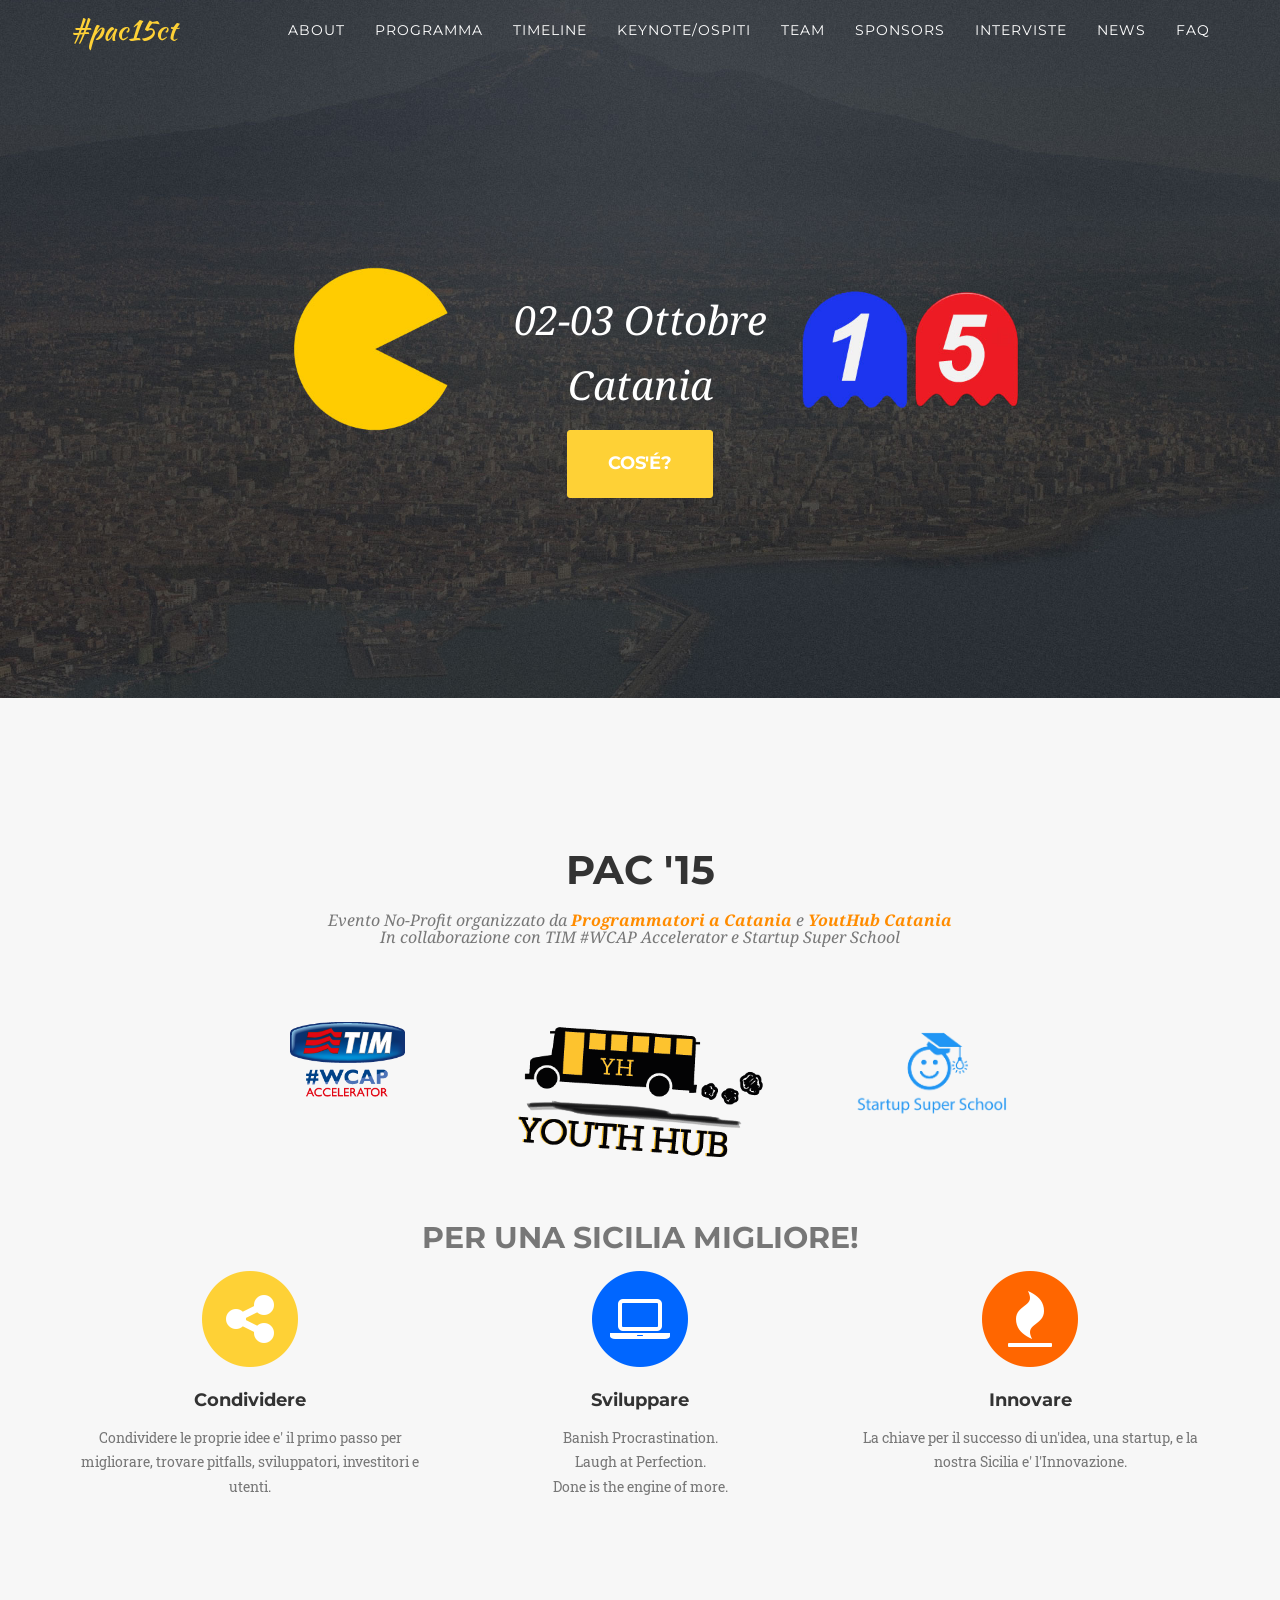
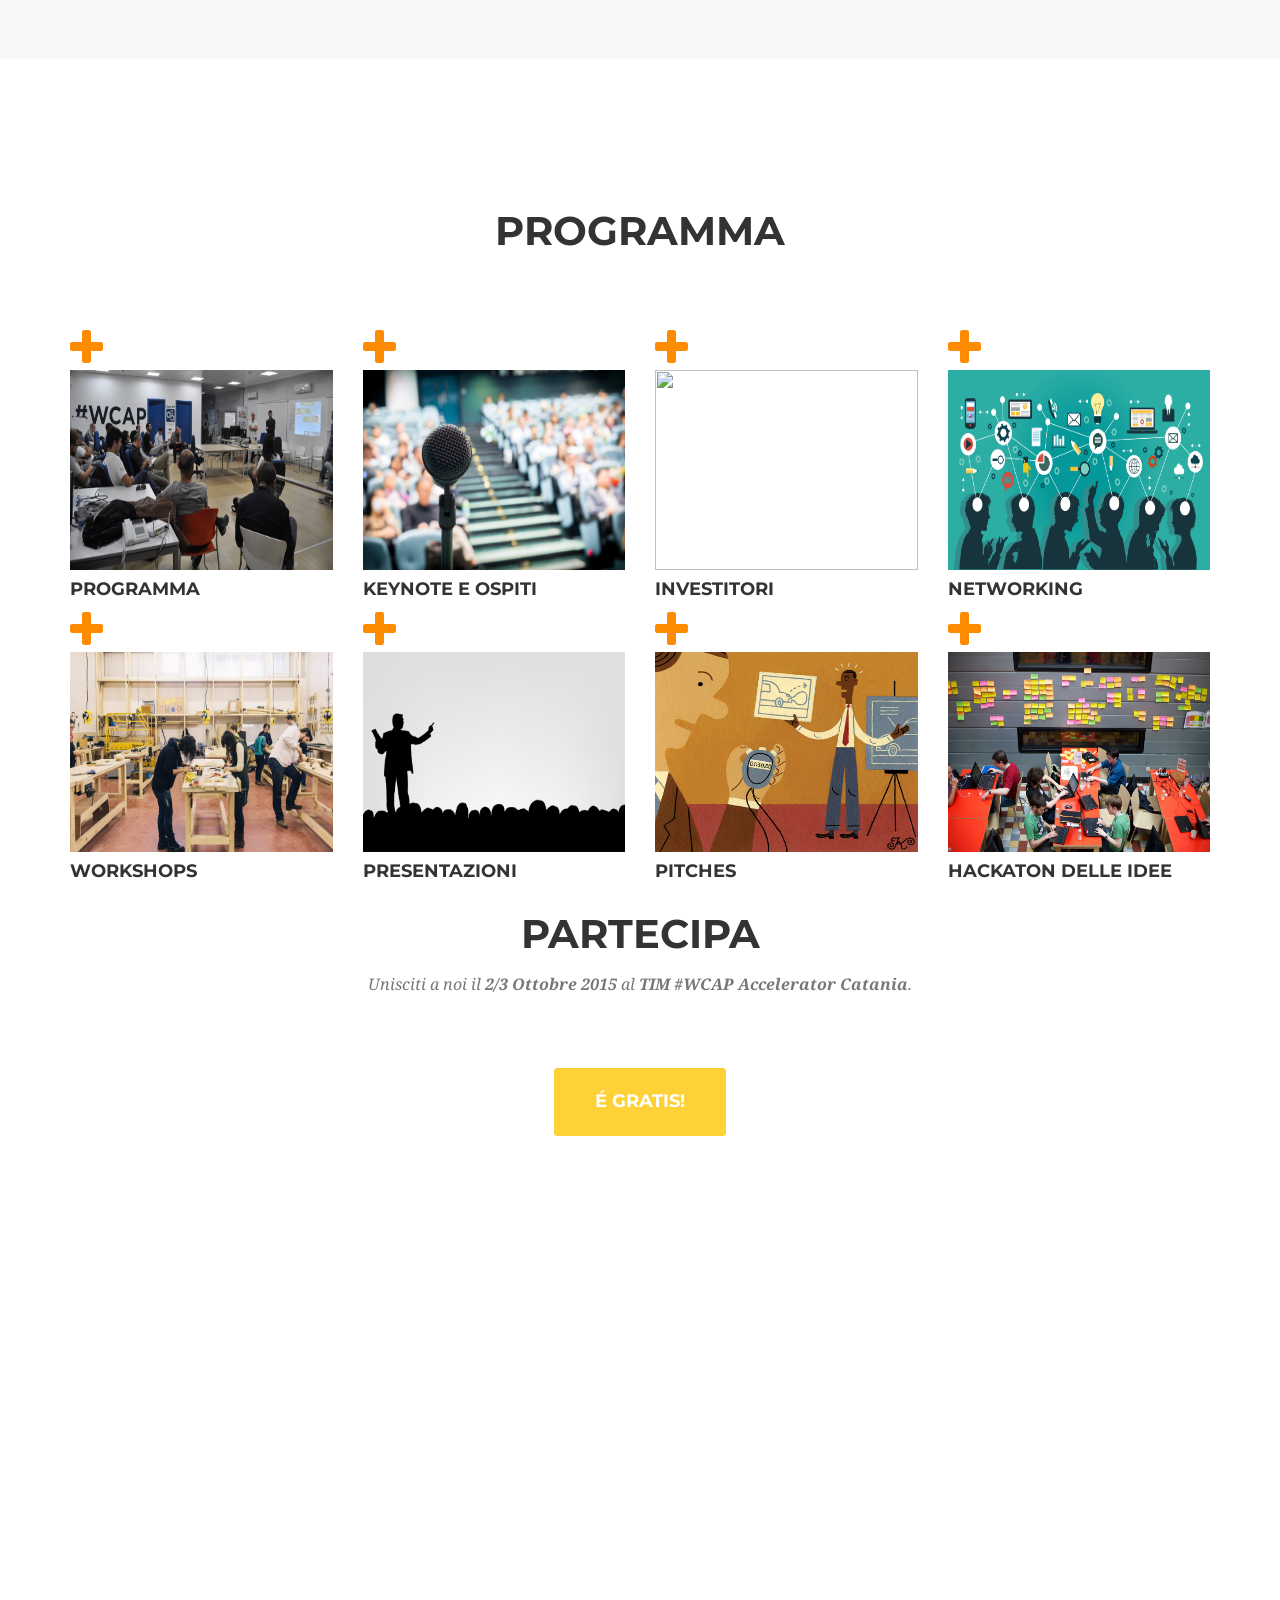
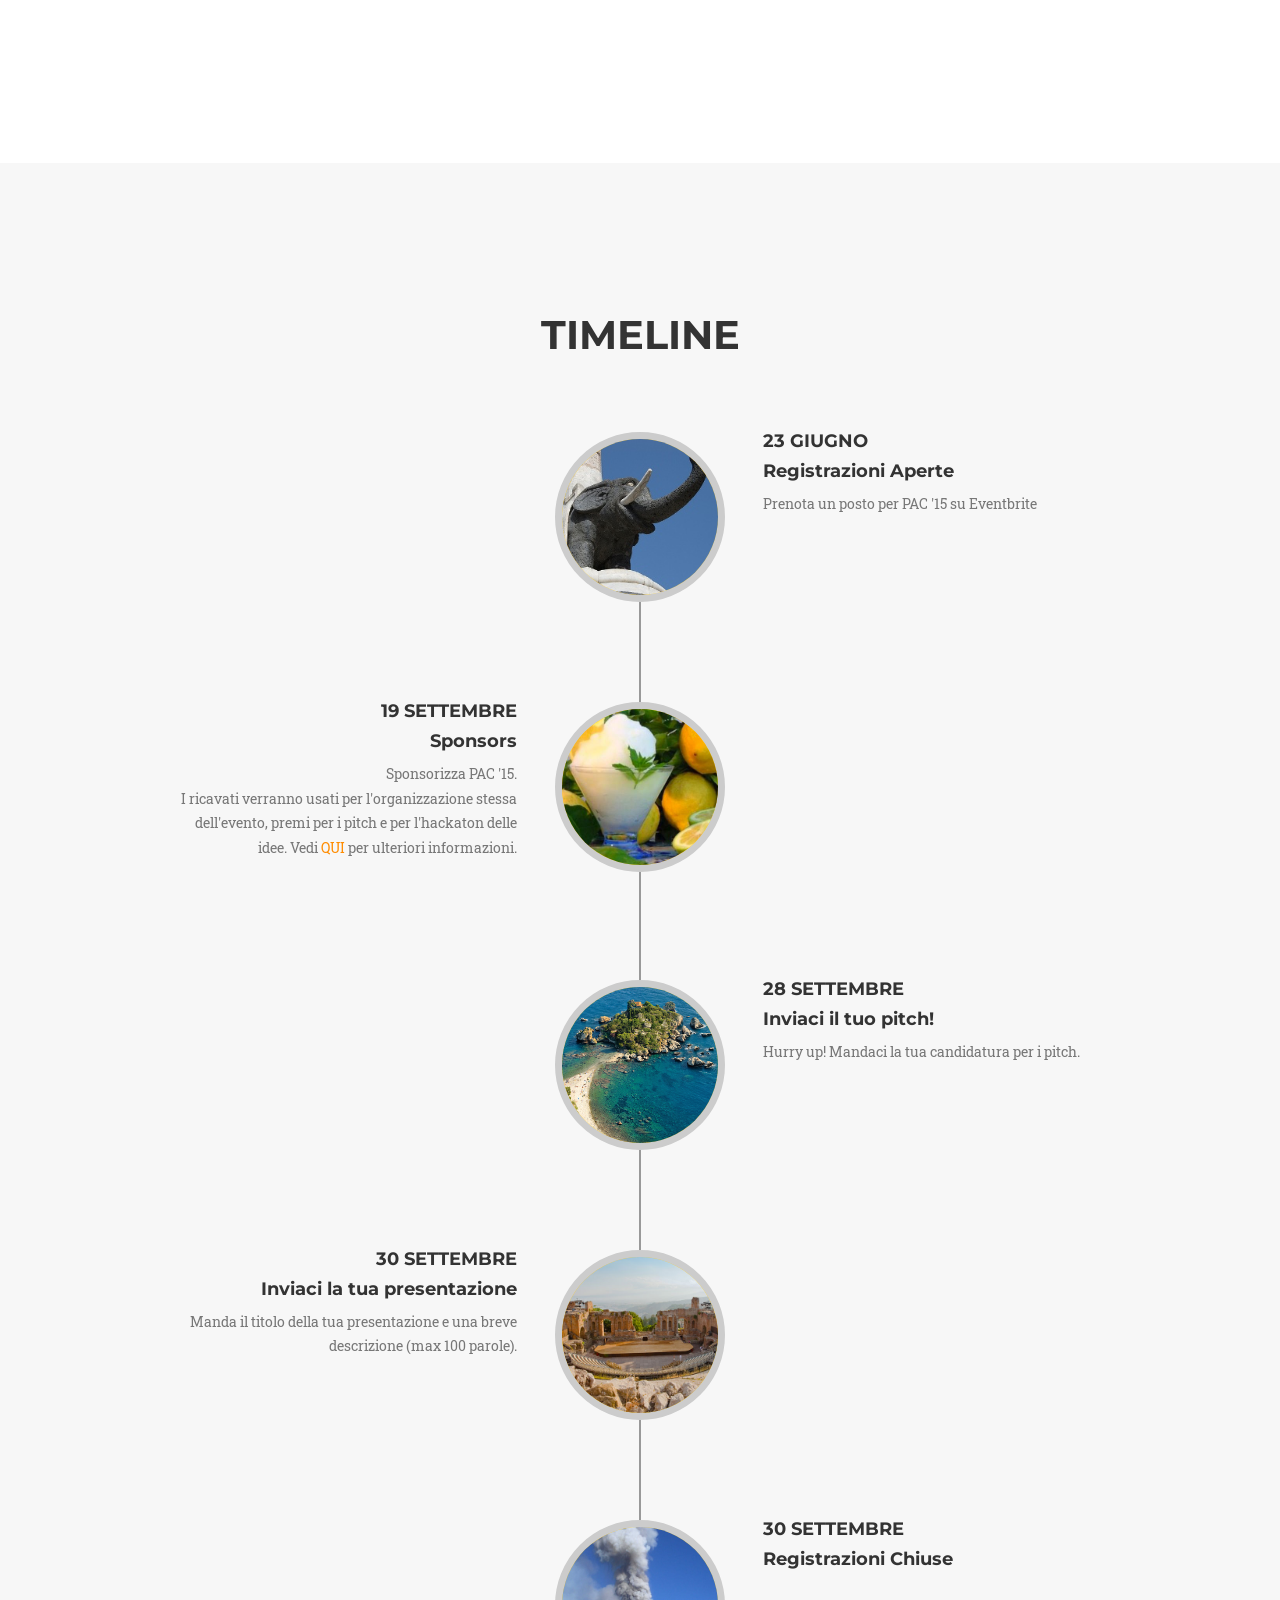
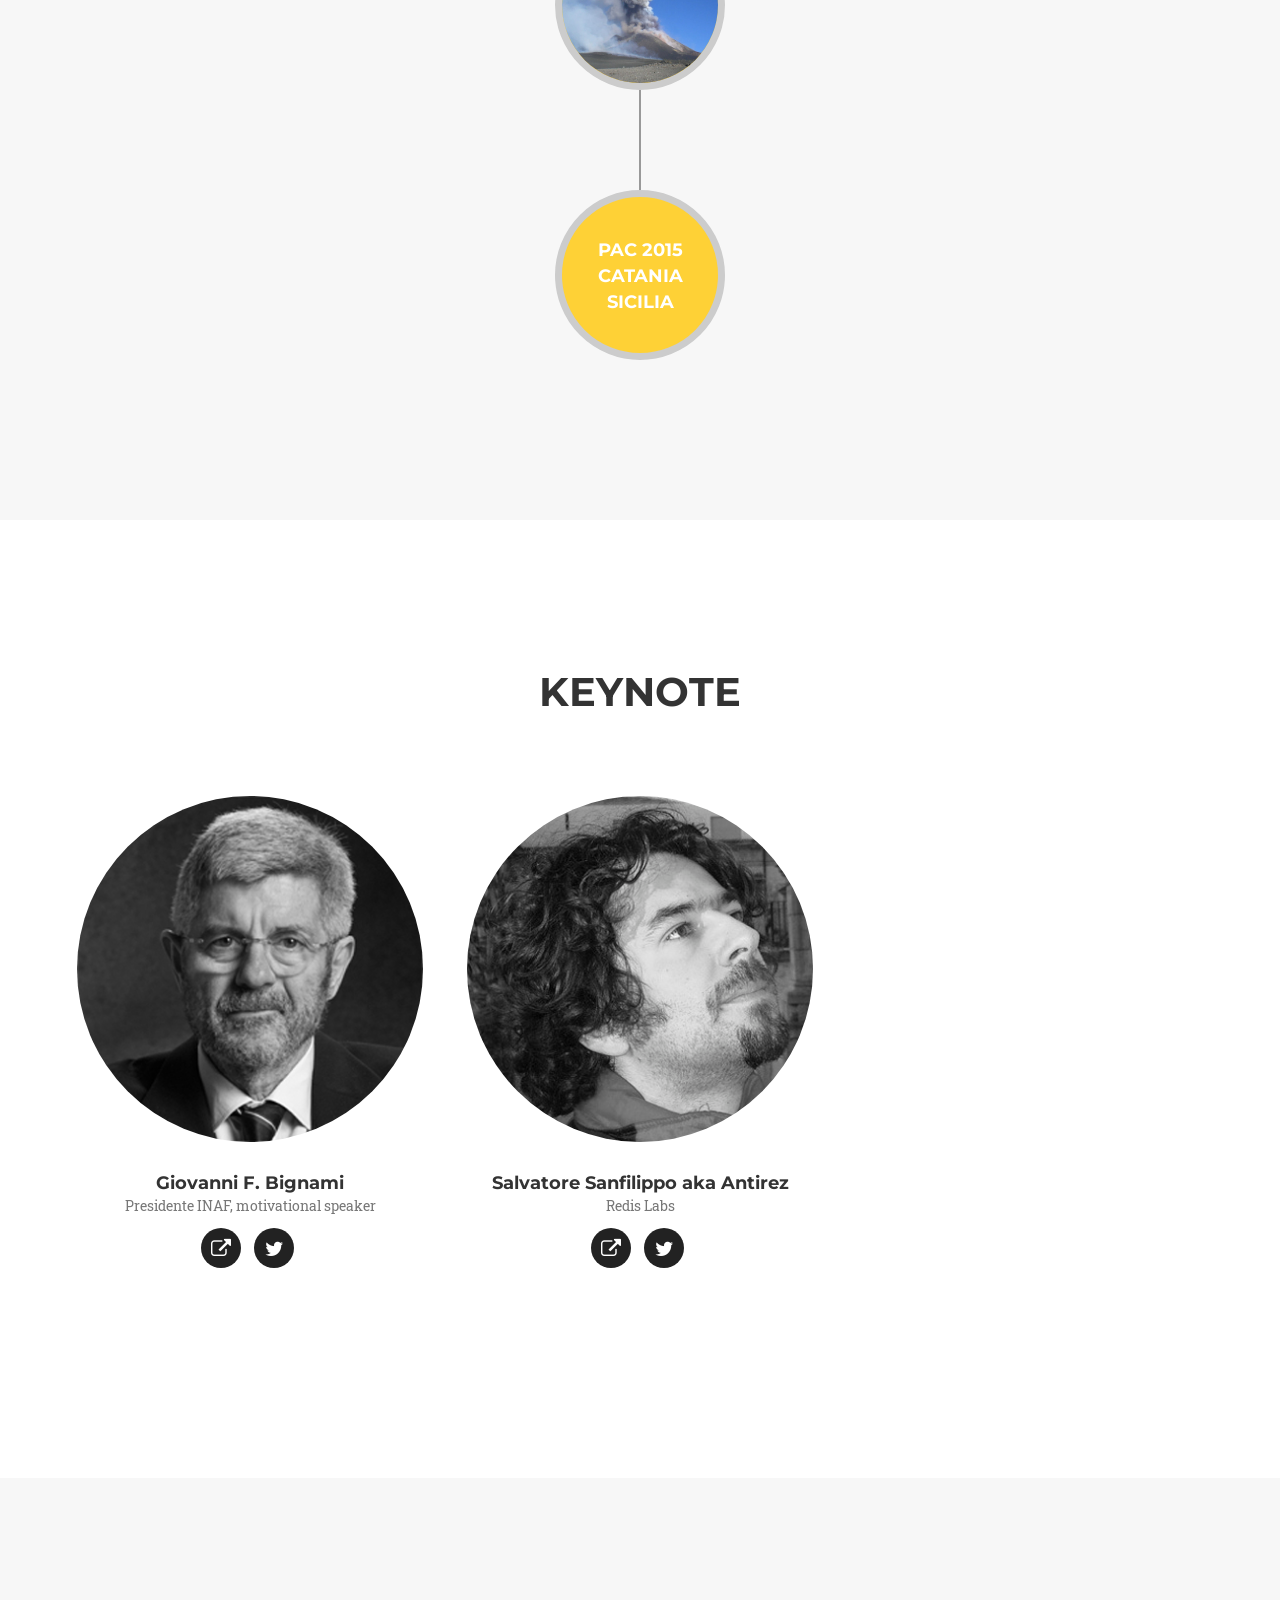
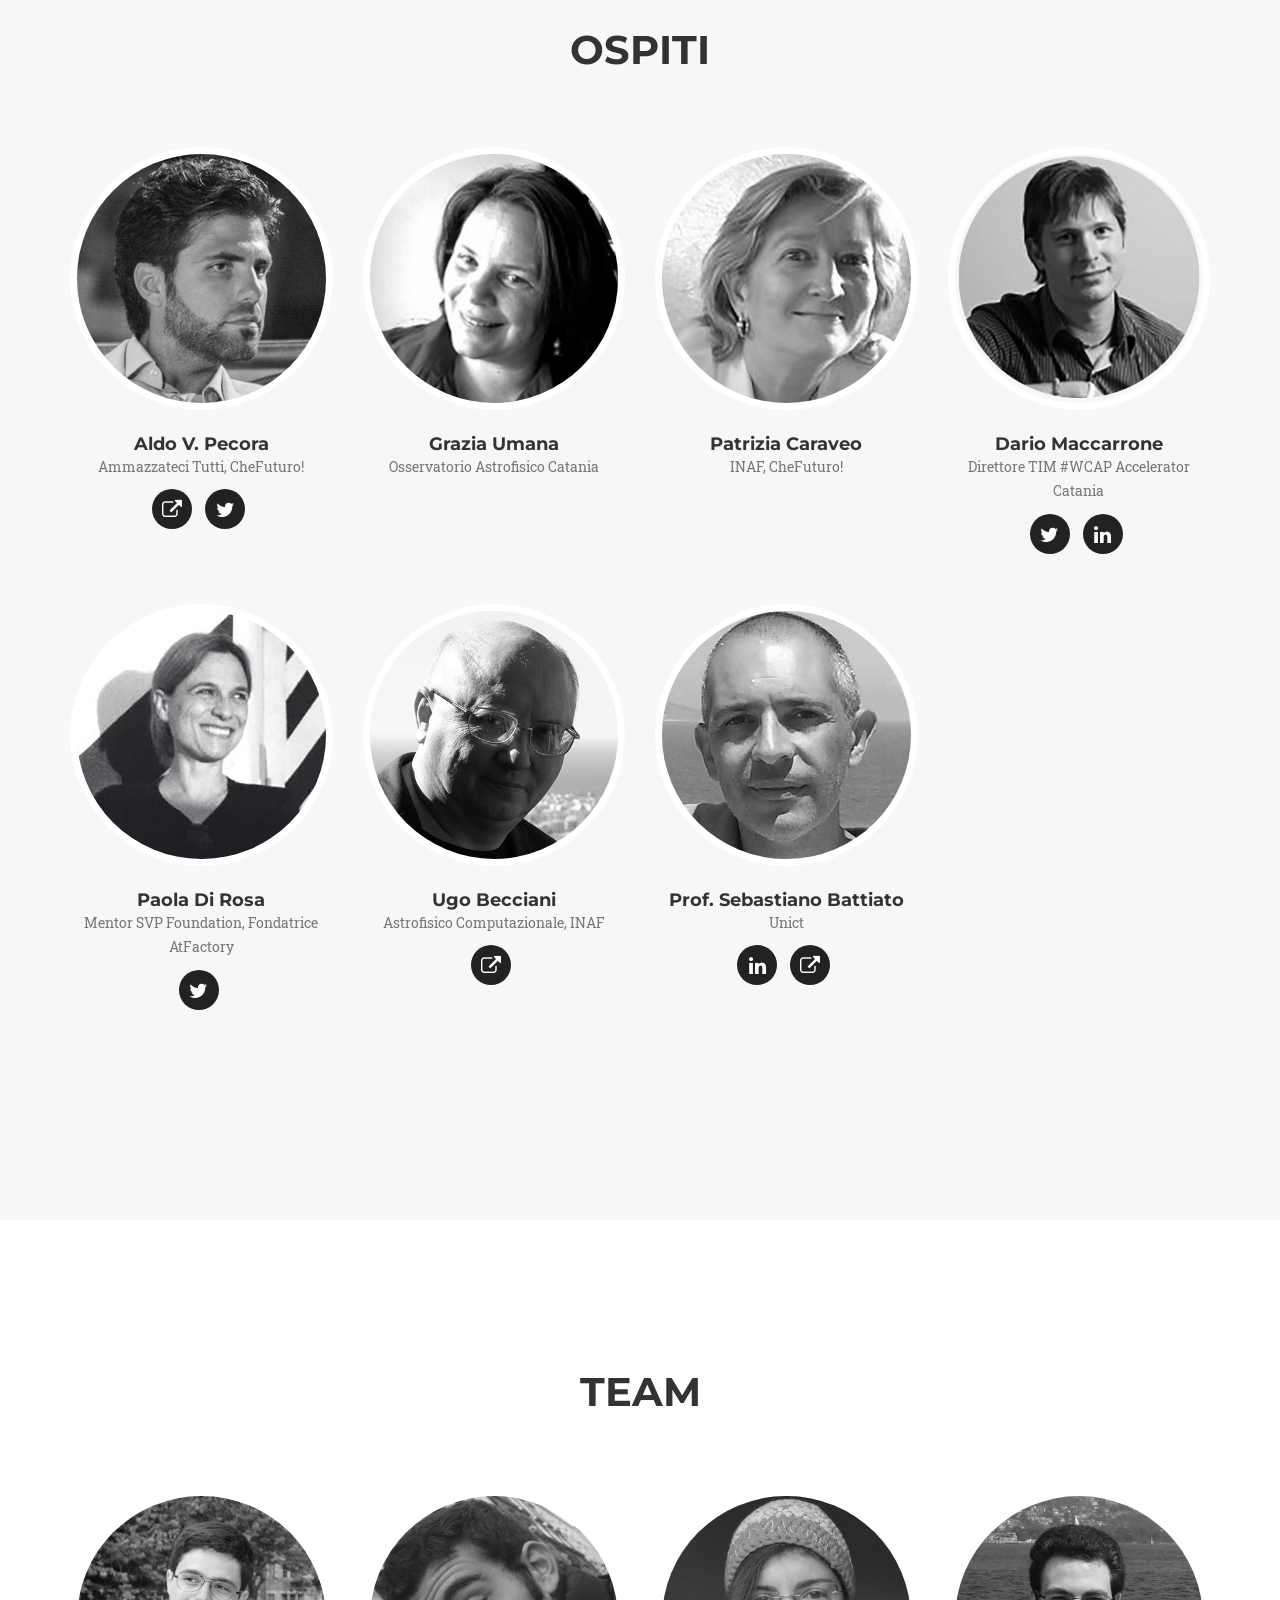
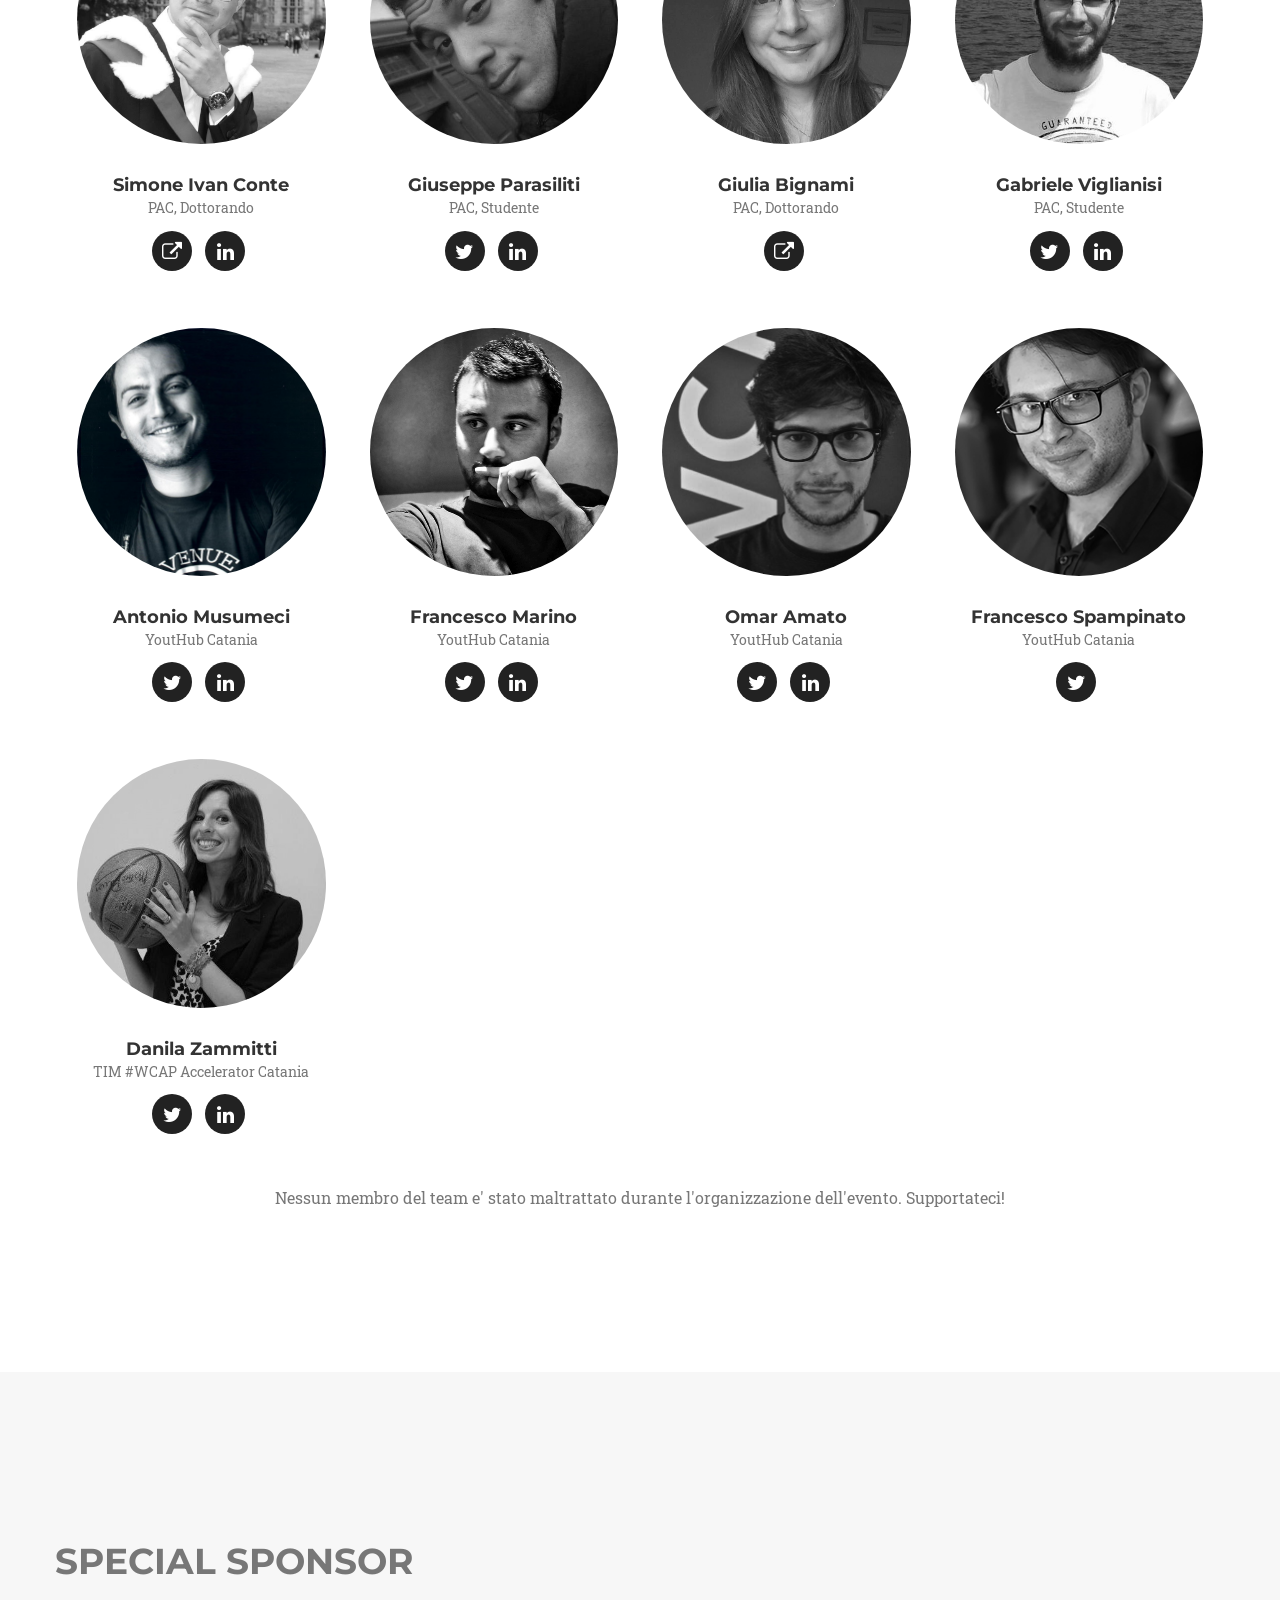
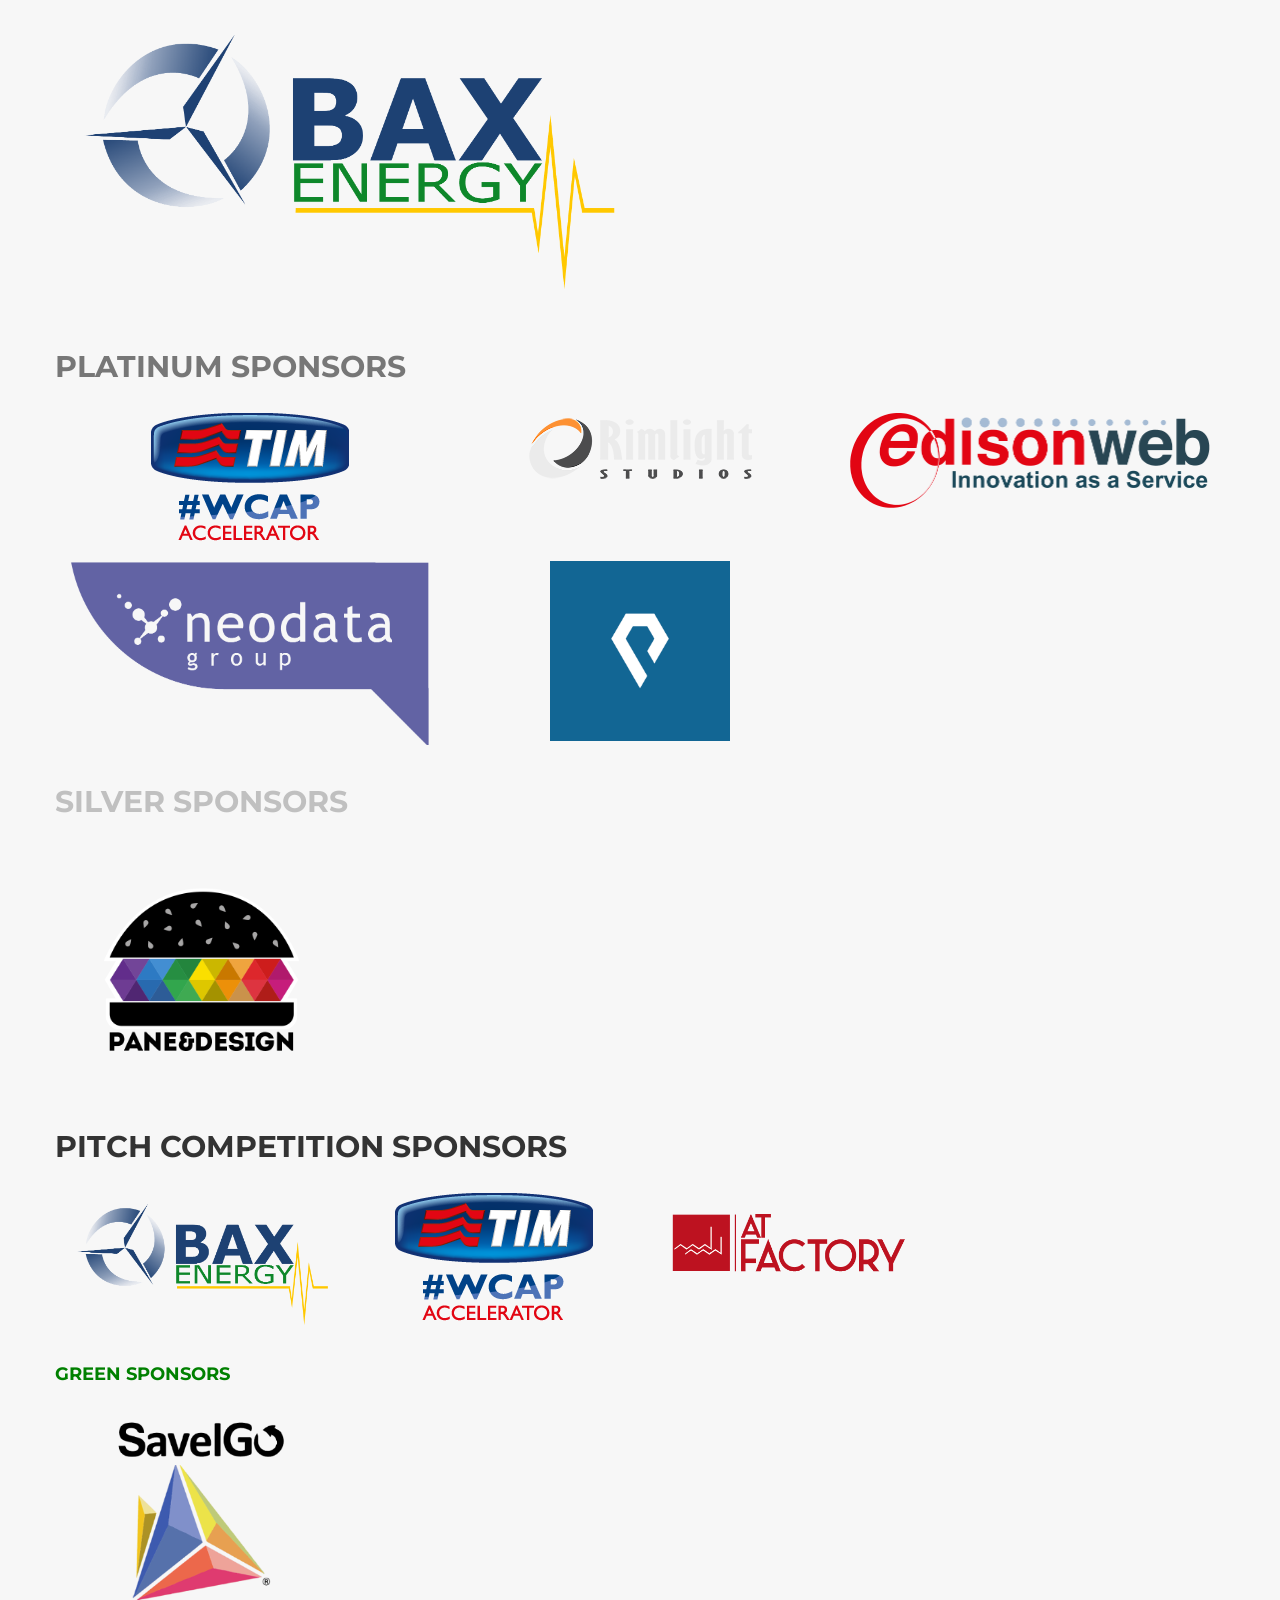
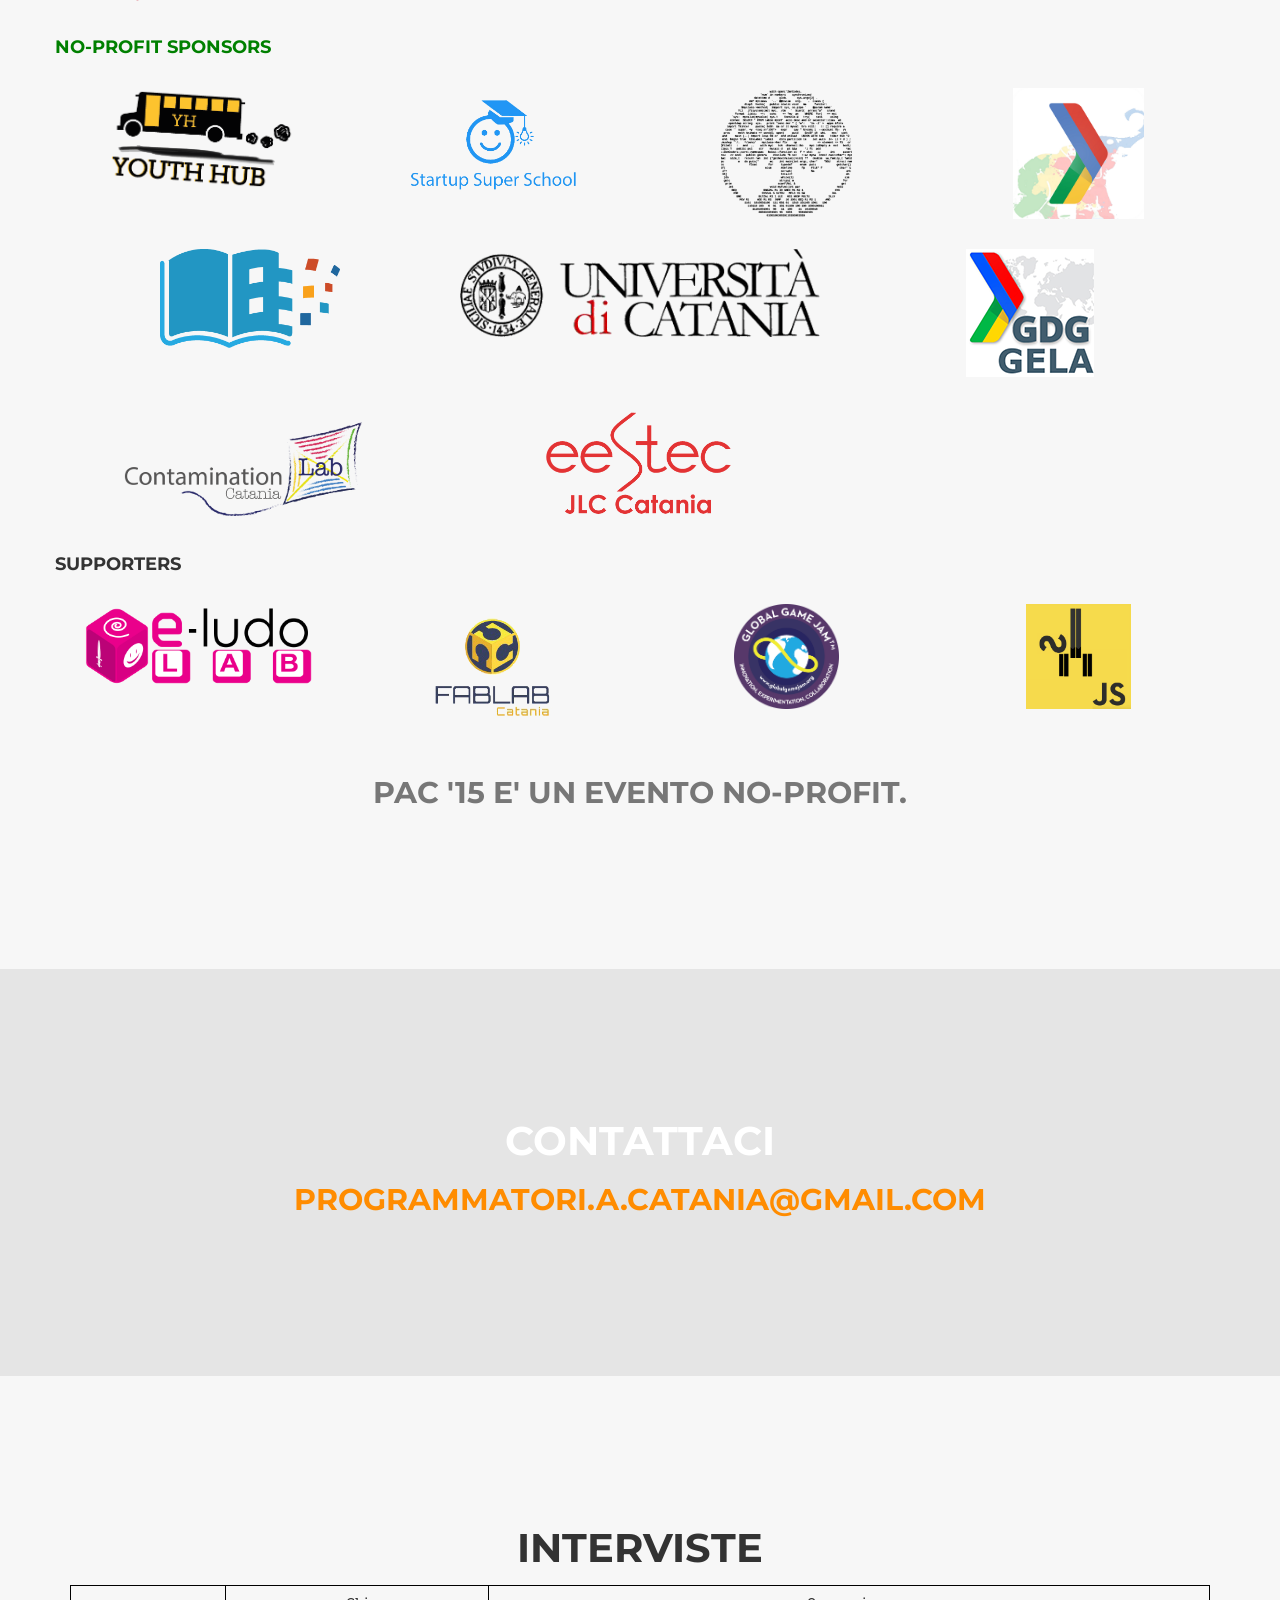
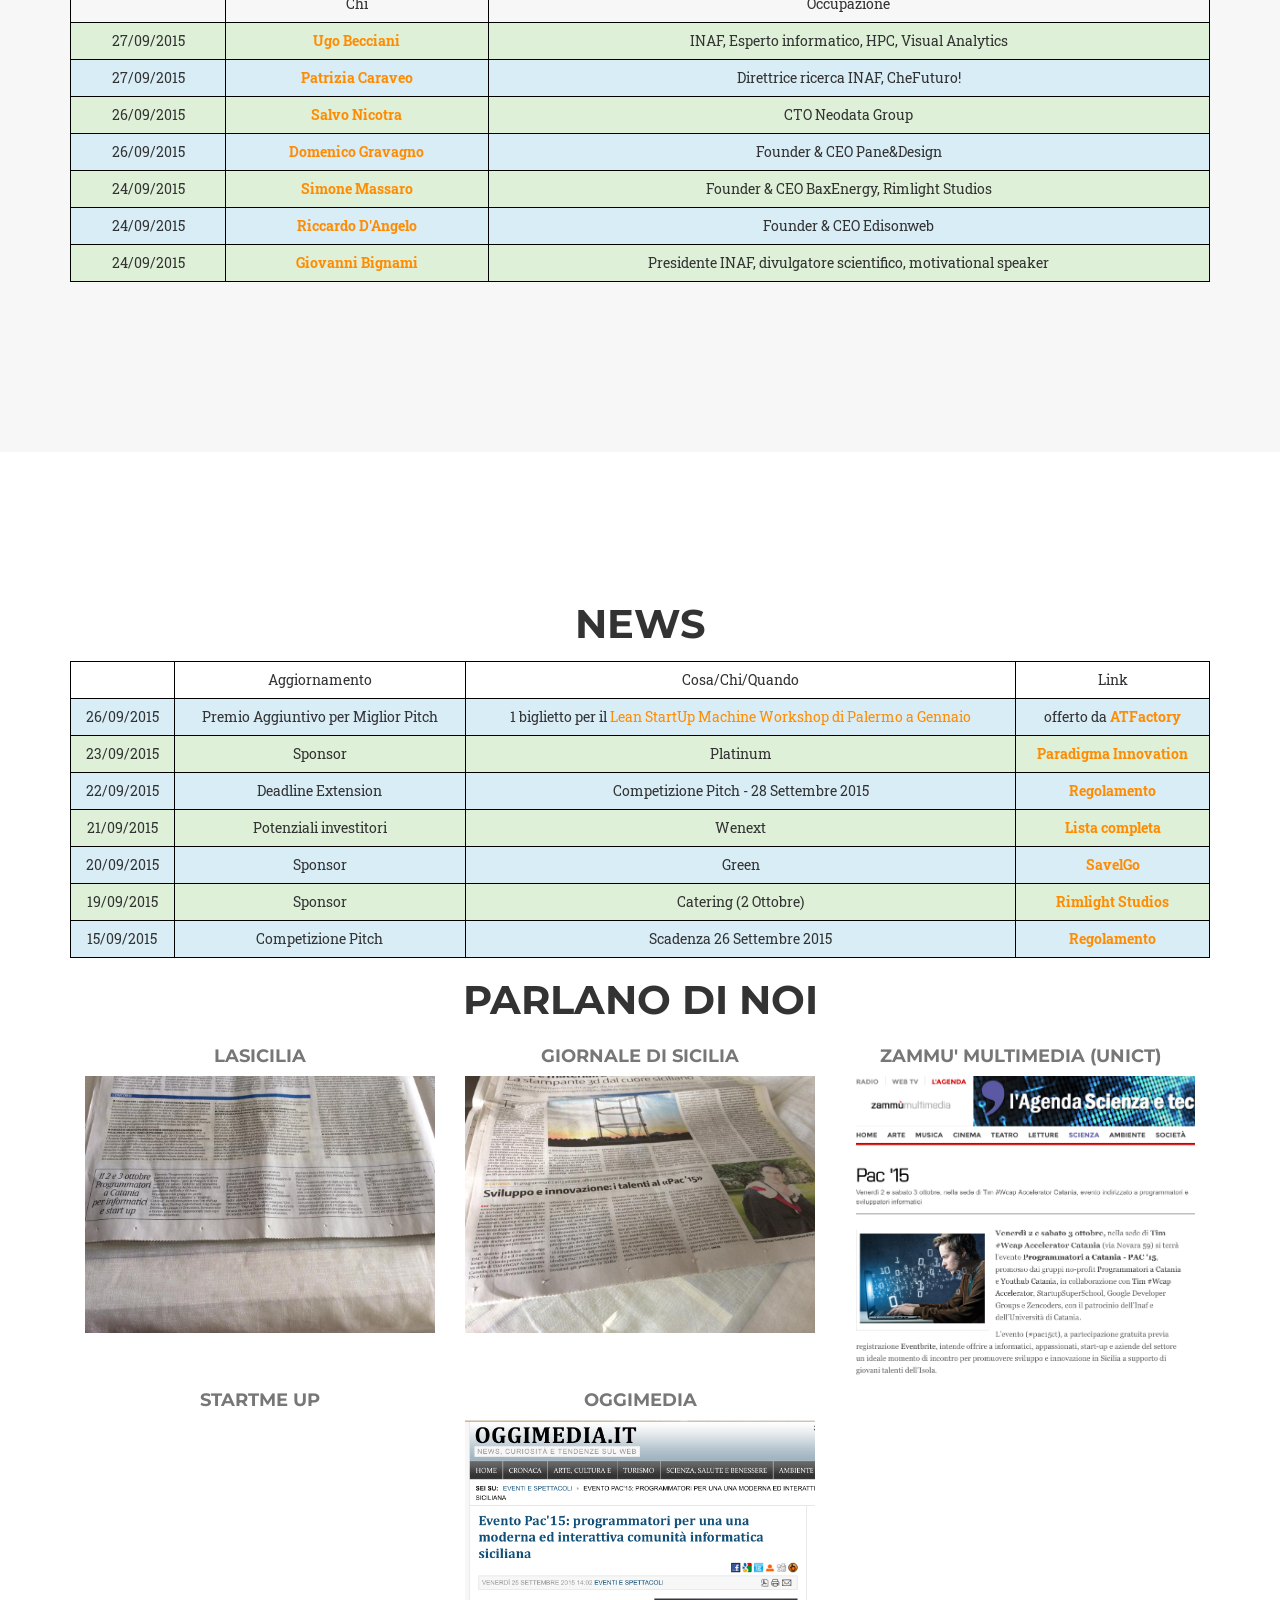
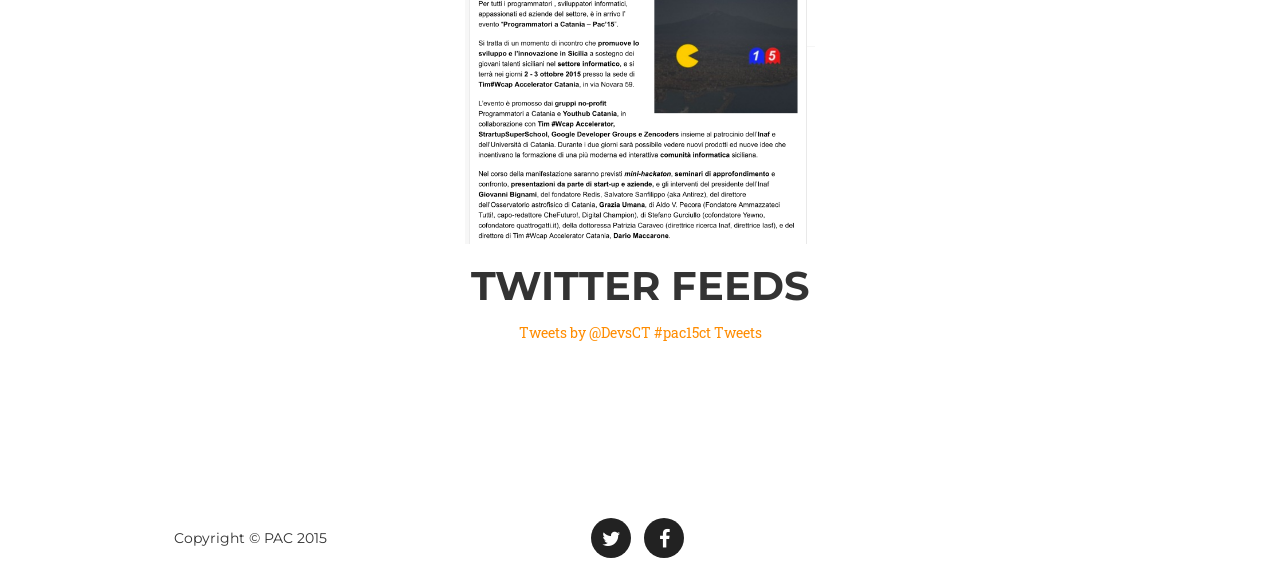
==== index.html @ 4a79f6c3 "becciani" ====
<!DOCTYPE html>
<html lang="en">
<head>
    <meta charset="utf-8">
    <meta http-equiv="X-UA-Compatible" content="IE=edge">
    <meta name="viewport" content="width=device-width, initial-scale=1">
    <meta name="description" content="">
    <meta name="author" content="sic2">
    <title>PAC '15</title>

    <!-- Bootstrap Core CSS -->
    <link href="css/bootstrap.min.css" rel="stylesheet">

    <!-- Custom CSS -->
    <link href="css/agency.css" rel="stylesheet">

    <!-- Custom Fonts -->
    <link href="font-awesome/css/font-awesome.min.css" rel="stylesheet" type="text/css">
    <link href="https://fonts.googleapis.com/css?family=Montserrat:400,700" rel="stylesheet" type="text/css">
    <link href='https://fonts.googleapis.com/css?family=Kaushan+Script' rel='stylesheet' type='text/css'>
    <link href='https://fonts.googleapis.com/css?family=Droid+Serif:400,700,400italic,700italic' rel='stylesheet' type='text/css'>
    <link href='https://fonts.googleapis.com/css?family=Roboto+Slab:400,100,300,700' rel='stylesheet' type='text/css'>

    <!-- HTML5 Shim and Respond.js IE8 support of HTML5 elements and media queries -->
    <!-- WARNING: Respond.js doesn't work if you view the page via file:// -->
    <!--[if lt IE 9]>
        <script src="https://oss.maxcdn.com/libs/html5shiv/3.7.0/html5shiv.js"></script>
        <script src="https://oss.maxcdn.com/libs/respond.js/1.4.2/respond.min.js"></script>
    <![endif]-->

    <style>
        table, th, td {
            border: 1px solid black;
            border-collapse: collapse;
        }
    </style>
</head>

<body id="page-top" class="index">

    <!-- Navigation -->
    <nav class="navbar navbar-default navbar-fixed-top">
        <div class="container">
            <!-- Brand and toggle get grouped for better mobile display -->
            <div class="navbar-header page-scroll">
                <button type="button" class="navbar-toggle" data-toggle="collapse" data-target="#bs-example-navbar-collapse-1">
                    <span class="sr-only">Toggle navigation</span>
                    <span class="icon-bar"></span>
                    <span class="icon-bar"></span>
                    <span class="icon-bar"></span>
                </button>
                <a class="navbar-brand page-scroll" href="#page-top">#pac15ct</a>
            </div>

            <!-- Collect the nav links, forms, and other content for toggling -->
            <div class="collapse navbar-collapse" id="bs-example-navbar-collapse-1">
                <ul class="nav navbar-nav navbar-right">
                    <li class="hidden">
                        <a href="#page-top"></a>
                    </li>
                    <li>
                        <a class="page-scroll" href="#about">About</a>
                    </li>
                    <li>
                        <a class="page-scroll" href="#programma">Programma</a>
                    </li>
                    <li>
                        <a class="page-scroll" href="#dates">Timeline</a>
                    </li>
                    <li>
                        <a class="page-scroll" href="#keynote">Keynote/Ospiti</a>
                    </li>
                    <li>
                        <a class="page-scroll" href="#team">Team</a>
                    </li>
                    <li>
                        <a class="page-scroll" href="#sponsors">Sponsors</a>
                    </li>
                    <li>
                        <a class="page-scroll" href="#interviste">Interviste</a>
                    </li>
                    <li>
                        <a class="page-scroll" href="#news">News</a>
                    </li>
                    <li>
                        <a class="page-scroll" href="#faq" data-toggle="modal">FAQ</a>
                    </li>
                </ul>
            </div>
            <!-- /.navbar-collapse -->
        </div>
        <!-- /.container-fluid -->
    </nav>

    <!-- Header -->
    <header>
        <div class="container">
            <div class="intro-text">
                <div class="intro-lead-in">02-03 Ottobre</div>
                <div class="intro-lead-in">Catania</div>
                <a href="#about" class="page-scroll btn btn-xl">Cos'é?</a>
            </div>
        </div>
    </header>

    <!-- Services Section -->
    <section id="about" class="bg-light-gray">
        <div class="container">
            <div class="row">
                <div class="col-lg-12 text-center">
                    <div class="row">
                        <h2 class="section-heading">PAC '15</h2>
                        <h3 class="section-subheading text-muted">Evento No-Profit organizzato da <a href="https://www.facebook.com/groups/programmatoriCatania/"><strong>Programmatori a Catania</strong></a> e <a href="http://www.youthub.net/"><strong>YoutHub Catania</strong></a><br>In collaborazione con TIM #WCAP Accelerator e Startup Super School
                        </h3>
                    </div>
                    <div class="row">
                        <div class="col-md-2 col-sm-6">
                        </div>
                        <div class="col-md-2 col-sm-6">
                            <a href="http://www.wcap.tim.it/">
                                <img src="img/logos/wcapofficial.png" class="img-responsive img-centered" alt="" width="70%" height="70%">
                            </a>
                        </div>
                        <div class="col-md-4 col-sm-6">
                            <a href="http://www.youthub.net/">
                                <img src="img/logos/youthub-01.png" class="img-responsive img-centered" alt="" width="70%" height="70%">
                            </a>
                        </div>
                        <div class="col-md-2 col-sm-6">
                            <a href="http://startupsuperschool.com/">
                                <img src="img/logos/SSS.png" class="img-responsive img-centered" alt=""  >
                            </a>
                        </div>
                        <div class="col-md-2 col-sm-6">
                        </div>
                    </div>
                    <br><br>
                    <div class="row">
                        <h2 class="section-subheading text-muted">Per una Sicilia migliore!</h2>
                    </div>
                </div>
            </div>
            <div class="row text-center">
                <div class="col-md-4">
                    <span class="fa-stack fa-4x">
                        <i class="fa fa-circle fa-stack-2x text-primary"></i>
                        <i class="fa fa-share-alt fa-stack-1x fa-inverse"></i>
                    </span>
                    <h4 class="service-heading">Condividere</h4>
                    <p class="text-muted">Condividere le proprie idee e' il primo passo per migliorare, trovare pitfalls, sviluppatori, investitori e utenti.</p>
                </div>
                <div class="col-md-4">
                    <span class="fa-stack fa-4x">
                        <i class="fa fa-circle fa-stack-2x text-blue"></i>
                        <i class="fa fa-laptop fa-stack-1x fa-inverse"></i>
                    </span>
                    <h4 class="service-heading">Sviluppare</h4>
                    <p class="text-muted">Banish Procrastination.<br>Laugh at Perfection.<br>Done is the engine of more.</p>
                </div>
                <div class="col-md-4">
                    <span class="fa-stack fa-4x">
                        <i class="fa fa-circle fa-stack-2x text-pink"></i>
                        <i class="fa fa-fire fa-stack-1x fa-inverse"></i>
                    </span>
                    <h4 class="service-heading">Innovare</h4>
                    <p class="text-muted">La chiave per il successo di un'idea, una startup, e la nostra Sicilia e' l'Innovazione.<br></p>
                </div>
            </div>
        </div>
    </section>

    <!-- Portfolio Grid Section -->
    <section id="programma">
        <div class="container">
            <div class="row">
                <div class="col-lg-12 text-center">
                    <h2 class="section-heading">Programma</h2>
                    <h3 class="section-subheading text-muted"></h3>
                </div>
            </div>
            <div class="row">
                <div class="col-md-3 col-sm-6 portfolio-item">
                    <a href="#schedule" class="portfolio-link" data-toggle="modal">
                        <div class="portfolio-hover">
                            <div class="portfolio-hover-content">
                                <i class="fa fa-plus fa-3x"></i>
                            </div>
                        </div>
                        <div class="crop">
                            <img src="img/portfolio/wcap.jpg" class="img-responsive" alt="">
                        </div>
                    </a>
                    <div class="portfolio-caption">
                        <h4>Programma</h4>
                        <p class="text-muted"></p>
                    </div>
                </div>
                <div class="col-md-3 col-sm-6 portfolio-item">
                    <a href="#keynote1" class="portfolio-link" data-toggle="modal">
                        <div class="portfolio-hover">
                            <div class="portfolio-hover-content">
                                <i class="fa fa-plus fa-3x"></i>
                            </div>
                        </div>
                        <div class="crop">
                            <img src="img/portfolio/keynote.jpg" class="img-responsive" alt="">
                        </div>
                    </a>
                    <div class="portfolio-caption">
                        <h4>Keynote e Ospiti</h4>
                        <p class="text-muted"></p>
                    </div>
                </div>
                <div class="col-md-3 col-sm-6 portfolio-item">
                    <a href="#investor" class="portfolio-link" data-toggle="modal">
                        <div class="portfolio-hover">
                            <div class="portfolio-hover-content">
                                <i class="fa fa-plus fa-3x"></i>
                            </div>
                        </div>
                        <div class="crop">
                            <img src="img/portfolio/investitore.jpg" class="img-responsive" alt="">
                        </div>
                    </a>
                    <div class="portfolio-caption">
                        <h4>Investitori</h4>
                        <p class="text-muted"></p>
                    </div>
                </div>
                <div class="col-md-3 col-sm-6 portfolio-item">
                    <a href="#networking" class="portfolio-link" data-toggle="modal">
                        <div class="portfolio-hover">
                            <div class="portfolio-hover-content">
                                <i class="fa fa-plus fa-3x"></i>
                            </div>
                        </div>
                        <div class="crop">
                            <img src="img/portfolio/brainstorming.jpg" class="img-responsive" alt="">
                        </div>
                    </a>
                    <div class="portfolio-caption">
                        <h4>Networking</h4>
                        <p class="text-muted"></p>
                    </div>
                </div>
                <div class="col-md-3 col-sm-6 portfolio-item">
                    <a href="#workshops" class="portfolio-link" data-toggle="modal">
                        <div class="portfolio-hover">
                            <div class="portfolio-hover-content">
                                <i class="fa fa-plus fa-3x"></i>
                            </div>
                        </div>
                        <div class="crop">
                            <img src="img/portfolio/workshop.jpg" class="img-responsive" alt="">
                        </div>
                    </a>
                    <div class="portfolio-caption">
                        <h4>Workshops</h4>
                        <p class="text-muted"></p>
                    </div>
                </div>
                <div class="col-md-3 col-sm-6 portfolio-item">
                    <a href="#presentazioni" class="portfolio-link" data-toggle="modal">
                        <div class="portfolio-hover">
                            <div class="portfolio-hover-content">
                                <i class="fa fa-plus fa-3x"></i>
                            </div>
                        </div>
                        <div class="crop">
                            <img src="img/portfolio/presentation.jpg" class="img-responsive" alt="">
                        </div>
                    </a>
                    <div class="portfolio-caption">
                        <h4>Presentazioni</h4>
                        <p class="text-muted"></p>
                    </div>
                </div>
                <div class="col-md-3 col-sm-6 portfolio-item">
                    <a href="#pitches" class="portfolio-link" data-toggle="modal">
                        <div class="portfolio-hover">
                            <div class="portfolio-hover-content">
                                <i class="fa fa-plus fa-3x"></i>
                            </div>
                        </div>
                        <div class="crop">
                        <img src="img/portfolio/pitch.jpg" class="img-responsive" alt="">
                        </div>
                    </a>
                    <div class="portfolio-caption">
                        <h4>Pitches</h4>
                        <p class="text-muted"></p>
                    </div>
                </div>
                <div class="col-md-3 col-sm-6 portfolio-item">
                    <a href="#hackaton" class="portfolio-link" data-toggle="modal">
                        <div class="portfolio-hover">
                            <div class="portfolio-hover-content">
                                <i class="fa fa-plus fa-3x"></i>
                            </div>
                        </div>
                        <div class="crop">
                        <img src="img/portfolio/hackaton.jpg" class="img-responsive" alt="">
                        </div>
                    </a>
                    <div class="portfolio-caption">
                        <h4>Hackaton delle Idee</h4>
                        <p class="text-muted"></p>
                    </div>
                </div>
            </div>
        </div>
        
        <br>
        <div class="container" align="center">
            <div class="row">
                <div class="col-lg-12 text-center">
                    <h2 class="section-heading">Partecipa</h2>
                    <h3 class="section-subheading text-muted">Unisciti a noi il <strong>2/3 Ottobre 2015</strong> al <strong>TIM #WCAP Accelerator Catania</strong>.</h3>
                    <a href="https://www.eventbrite.co.uk/e/registrazione-pac-15-17258977065" class="btn btn-xl">É Gratis!</a>
                    <p><p><p>
                    <iframe src="https://www.google.com/maps/embed?pb=!1m18!1m12!1m3!1d3164.3632636959687!2d15.084600499999995!3d37.5229333!2m3!1f0!2f0!3f0!3m2!1i1024!2i768!4f13.1!3m3!1m2!1s0x1313fcd9878364bb%3A0x6725235de9f28315!2sVia+Novara%2C+59%2C+95128+Catania+CT%2C+Italy!5e0!3m2!1sen!2suk!4v1433165053107" width="600" height="450" frameborder="0" style="border:0"></iframe>
                </div>
            </div>
        </div>
    </section>

    <!-- About Section -->
    <section id="dates" class="bg-light-gray">
        <div class="container">
            <div class="row">
                <div class="col-lg-12 text-center">
                    <h2 class="section-heading">Timeline</h2>
                    <h3 class="section-subheading text-muted"></h3>
                </div>
            </div>
            <div class="row">
                <div class="col-lg-12">
                    <ul class="timeline">
                        <li class="timeline-inverted">
                            <div class="timeline-image">
                                <img class="img-circle img-responsive" src="img/about/catania2.jpg" alt="">
                            </div>
                            <div class="timeline-panel">
                                <div class="timeline-heading">
                                    <h4>23 Giugno</h4>
                                    <h4 class="subheading">Registrazioni Aperte</h4>
                                </div>
                                <div class="timeline-body">
                                    <p class="text-muted">Prenota un posto per PAC '15 su Eventbrite</p>
                                </div>
                            </div>
                        </li>
                        <li>
                            <div class="timeline-image">
                                <img class="img-circle img-responsive" src="img/about/granita.jpg" alt="">
                            </div>
                            <div class="timeline-panel">
                                <div class="timeline-heading">
                                    <h4>19 Settembre</h4>
                                    <h4 class="subheading">Sponsors</h4>
                                </div>
                                <div class="timeline-body">
                                    <p class="text-muted">Sponsorizza PAC '15.<br>
                                    I ricavati verranno usati per l'organizzazione stessa dell'evento, premi per i pitch e per l'hackaton delle idee. Vedi <a href="#faq" data-toggle="modal">QUI</a> per ulteriori informazioni.</p>
                                </div>
                            </div>
                        </li>
                        <li class="timeline-inverted">
                            <div class="timeline-image">
                                <img class="img-circle img-responsive" src="img/about/bella.jpg" alt="">
                            </div>
                            <div class="timeline-panel">
                                <div class="timeline-heading">
                                    <h4>28 Settembre</h4>
                                    <h4 class="subheading">Inviaci il tuo pitch!</h4>
                                </div>
                                <div class="timeline-body">
                                    <p class="text-muted">Hurry up! Mandaci la tua candidatura per i pitch.</p>
                                </div>
                            </div>
                        </li>
                        <li>
                            <div class="timeline-image">
                                <img class="img-circle img-responsive" src="img/about/taormina.jpg" alt="">
                            </div>
                            <div class="timeline-panel">
                                <div class="timeline-heading">
                                    <h4>30 Settembre</h4>
                                    <h4 class="subheading">Inviaci la tua presentazione</h4>
                                </div>
                                <div class="timeline-body">
                                    <p class="text-muted">Manda il titolo della tua presentazione e una breve descrizione (max 100 parole).</p>
                                </div>
                            </div>
                        </li>
                        <li class="timeline-inverted">
                            <div class="timeline-image">
                                <img class="img-circle img-responsive" src="img/about/etna.jpg" alt="">
                            </div>
                            <div class="timeline-panel">
                                <div class="timeline-heading">
                                    <h4>30 Settembre</h4>
                                    <h4 class="subheading">Registrazioni Chiuse</h4>
                                </div>
                                <div class="timeline-body">
                                    <p class="text-muted"></p>
                                </div>
                            </div>
                        </li>
                        <li class="timeline-inverted">
                            <div class="timeline-image">
                                <h4>PAC 2015
                                    <br>Catania
                                    <br>Sicilia</h4>
                            </div>
                        </li>
                    </ul>
                </div>
            </div>
        </div>
    </section>

     <!-- Guests Section -->
    <section id="keynote">
        <div class="container">
            <div class="row">
                <div class="col-lg-12 text-center">
                    <h2 class="section-heading">Keynote</h2>
                    <h3 class="section-subheading text-muted"></h3>
                </div>
            </div>
            <div class="row">
                <div class="col-sm-4">
                    <div class="team-member">
                        <img src="img/guests/bignami.jpg" class="img-responsive img-circle" alt="">
                        <h4>Giovanni F. Bignami</h4>
                        <p class="text-muted">Presidente INAF, motivational speaker</p>
                        <ul class="list-inline social-buttons">
                            <li><a href="http://www.giovannibignami.it"><i class="fa fa-external-link"></i></a>
                            </li>
                            <li><a href="https://twitter.com/giovannibignami"><i class="fa fa-twitter"></i></a>
                            </li>
                        </ul>
                    </div>
                </div>
                <div class="col-sm-4">
                    <div class="team-member">
                        <img src="img/guests/antirez.jpg" class="img-responsive img-circle" alt="">
                        <h4>Salvatore Sanfilippo aka Antirez</h4>
                        <p class="text-muted">Redis Labs</p>
                        <ul class="list-inline social-buttons">
                            <li><a href="http://invece.org/"><i class="fa fa-external-link"></i></a>
                            </li>
                            <li><a href="https://twitter.com/antirez"><i class="fa fa-twitter"></i></a>
                            </li>
                        </ul>
                    </div>
                </div>
            </div>
            <div class="row">
                <div class="col-lg-8 col-lg-offset-2 text-center">
                    <p class="large text-muted"></p>
                </div>
            </div>
        </div>
    </section>
    
    <section id="guests" class="bg-light-gray">
        <div class="container">
            <div class="row">
                <div class="col-lg-12 text-center">
                    <h2 class="section-heading">Ospiti</h2>
                    <h3 class="section-subheading text-muted"></h3>
                </div>
            </div>
            <div class="row">
                <div class="col-sm-3">
                    <div class="team-member">
                        <img src="img/guests/pecora.jpg" class="img-responsive img-circle" alt="">
                        <h4>Aldo V. Pecora</h4>
                        <p class="text-muted">Ammazzateci Tutti, CheFuturo!</p>
                        <ul class="list-inline social-buttons">
                            <li><a href="http://www.aldopecora.it/"><i class="fa fa-external-link"></i></a>
                            </li>
                            <li><a href="https://twitter.com/aldopecora"><i class="fa fa-twitter"></i></a>
                            </li>
                        </ul>
                    </div>
                </div>
                <div class="col-sm-3">
                    <div class="team-member">
                        <img src="img/guests/umana.jpg" class="img-responsive img-circle" alt="">
                        <h4>Grazia Umana</h4>
                        <p class="text-muted">Osservatorio Astrofisico Catania</p>
                
                    </div>
                </div>
                <div class="col-sm-3">
                    <div class="team-member">
                        <img src="img/guests/caraveo.jpg" class="img-responsive img-circle" alt="">
                        <h4>Patrizia Caraveo</h4>
                        <p class="text-muted">INAF, CheFuturo!</p>
                
                    </div>
                </div>
                <div class="col-sm-3">
                    <div class="team-member">
                        <img src="img/guests/dario.png" class="img-responsive img-circle" alt="">
                        <h4>Dario Maccarrone</h4>
                        <p class="text-muted">Direttore TIM #WCAP Accelerator Catania</p>
                        <ul class="list-inline social-buttons">
                            <li><a href="https://twitter.com/dariodotzero"><i class="fa fa-twitter"></i></a>
                            </li>
                            <li><a href="https://www.linkedin.com/in/dariomaccarrone"><i class="fa fa-linkedin"></i></a>
                            </li>
                        </ul>
                    </div>
                </div>
                <div class="col-sm-3">
                    <div class="team-member">
                        <img src="img/guests/paola-di-rosa.jpg" class="img-responsive img-circle" alt="">
                        <h4>Paola Di Rosa</h4>
                        <p class="text-muted">Mentor SVP Foundation, Fondatrice AtFactory</p>
                        <ul class="list-inline social-buttons">
                            <li><a href="https://twitter.com/dirosapaola"><i class="fa fa-twitter"></i></a>
                            </li>
                        </ul>
                    </div>
                </div>
                <div class="col-sm-3">
                    <div class="team-member">
                        <img src="img/guests/ube.png" class="img-responsive img-circle" alt="">
                        <h4>Ugo Becciani</h4>
                        <p class="text-muted">Astrofisico Computazionale, INAF</p>
                        <ul class="list-inline social-buttons">
                            <li><a href="http://www.oact.inaf.it/ubecciani/"><i class="fa fa-external-link"></i></a>
                            </li>
                        </ul>
                    </div>
                </div>
                <div class="col-sm-3">
                    <div class="team-member">
                        <img src="img/guests/battiato1.jpg" class="img-responsive img-circle" alt="">
                        <h4>Prof. Sebastiano Battiato</h4>
                        <p class="text-muted">Unict</p>
                        <ul class="list-inline social-buttons">
                            <li><a href="https://www.linkedin.com/in/sebastianobattiato"><i class="fa fa-linkedin"></i></a>
                            </li>
                            <li><a href="http://www.dmi.unict.it/~battiato/"><i class="fa fa-external-link"></i></a>
                            </li>
                        </ul>
                    </div>
                </div>
            </div>
            <div class="row">
                <div class="col-lg-8 col-lg-offset-2 text-center">
                    <p class="large text-muted"></p>
                </div>
            </div>
        </div>
    </section>

    <!-- Team Section -->
    <section id="team" >
        <div class="container">
            <div class="row">
                <div class="col-lg-12 text-center">
                    <h2 class="section-heading">Team</h2>
                    <h3 class="section-subheading text-muted"></h3>
                </div>
            </div>
            <div class="row">
                <div class="col-sm-3">
                    <div class="team-member">
                        <img src="img/team/simone.jpg" class="img-responsive img-circle" alt="">
                        <h4>Simone Ivan Conte</h4>
                        <p class="text-muted">PAC, Dottorando</p>
                        <ul class="list-inline social-buttons">
                            <li><a href="http://sic2.host.cs.st-andrews.ac.uk"><i class="fa fa-external-link"></i></a>
                            </li>
                            <li><a href="https://www.linkedin.com/pub/simone-ivan-conte/49/b33/305"><i class="fa fa-linkedin"></i></a>
                            </li>
                        </ul>
                    </div>
                </div>
                <div class="col-sm-3">
                    <div class="team-member">
                        <img src="img/team/giuseppe.jpg" class="img-responsive img-circle" alt="">
                        <h4>Giuseppe Parasiliti</h4>
                        <p class="text-muted">PAC, Studente</p>
                        <ul class="list-inline social-buttons">
                            <li><a href="https://twitter.com/giupardeb"><i class="fa fa-twitter"></i></a>
                            </li>
                            <li><a href="https://it.linkedin.com/pub/giuseppe-parasiliti/91/700/a74/en"><i class="fa fa-linkedin"></i></a>
                            </li>
                        </ul>
                    </div>
                </div>
                <div class="col-sm-3">
                    <div class="team-member">
                        <img src="img/team/giulia.jpg" class="img-responsive img-circle" alt="">
                        <h4>Giulia Bignami</h4>
                        <p class="text-muted">PAC, Dottorando</p>
                        <ul class="list-inline social-buttons">
                            <li><a href="https://chemistry.st-and.ac.uk/staff/sa/group/Site/Giulia.html"><i class="fa fa-external-link"></i></a>
                            </li>
                        </ul>
                    </div>
                </div>
                <div class="col-sm-3">
                    <div class="team-member">
                        <img src="img/team/gabriele.jpg" class="img-responsive img-circle" alt="">
                        <h4>Gabriele Viglianisi</h4>
                        <p class="text-muted">PAC, Studente</p>
                        <ul class="list-inline social-buttons">
                            <li><a href="https://twitter.com/vigliag"><i class="fa fa-twitter"></i></a>
                            </li>
                            <li><a href="https://it.linkedin.com/pub/gabriele-viglianisi/a2/234/653/en"><i class="fa fa-linkedin"></i></a>
                            </li>
                        </ul>
                    </div>
                </div>
            </div>
            <div class="row">
                
                <div class="col-sm-3">
                    <div class="team-member">
                        <img src="img/team/Antonio.png" class="img-responsive img-circle" alt="">
                        <h4>Antonio Musumeci</h4>
                        <p class="text-muted">YoutHub Catania</p>
                        <ul class="list-inline social-buttons">
                            <li><a href="https://twitter.com/malusblade"><i class="fa fa-twitter"></i></a>
                            </li>
                            <li><a href="https://linkedin.com/in/antoniomusumeci"><i class="fa fa-linkedin"></i></a>
                            </li>
                        </ul>
                    </div>
                </div>
                <div class="col-sm-3">
                    <div class="team-member">
                        <img src="img/team/Ciccio.png" class="img-responsive img-circle" alt="">
                        <h4>Francesco Marino</h4>
                        <p class="text-muted">YoutHub Catania</p>
                        <ul class="list-inline social-buttons">
                            <li><a href="https://twitter.com/framaron"><i class="fa fa-twitter"></i></a>
                            </li>
                            <li><a href="https://linkedin.com/pub/francesco-marino/76/586/3a3"><i class="fa fa-linkedin"></i></a>
                            </li>
                        </ul>
                    </div>
                </div>
                <div class="col-sm-3">
                    <div class="team-member">
                        <img src="img/team/Omar.png" class="img-responsive img-circle" alt="">
                        <h4>Omar Amato</h4>
                        <p class="text-muted">YoutHub Catania</p>
                        <ul class="list-inline social-buttons">
                            <li><a href="https://twitter.com/omaramato"><i class="fa fa-twitter"></i></a>
                            </li>
                            <li><a href="https://linkedin.com/in/omaramato"><i class="fa fa-linkedin"></i></a>
                            </li>
                        </ul>
                    </div>
                </div>
                <div class="col-sm-3">
                    <div class="team-member">
                        <img src="img/team/francesco.png" class="img-responsive img-circle" alt="">
                        <h4>Francesco Spampinato</h4>
                        <p class="text-muted">YoutHub Catania</p>
                        <ul class="list-inline social-buttons">
                            <li><a href="https://twitter.com/cicciospam"><i class="fa fa-twitter"></i></a>
                            </li>
                        </ul>
                    </div>
                </div>
            </div>
            <div class="row">
                <div class="col-sm-3">
                    <div class="team-member">
                        <img src="img/team/danila.jpg" class="img-responsive img-circle" alt="">
                        <h4>Danila Zammitti</h4>
                        <p class="text-muted">TIM #WCAP Accelerator Catania</p>
                        <ul class="list-inline social-buttons">
                            <li><a href="https://twitter.com/danilazammitti"><i class="fa fa-twitter"></i></a>
                            </li>
                            <li><a href="https://www.linkedin.com/in/danilazammitti/en"><i class="fa fa-linkedin"></i></a>
                            </li>
                        </ul>
                    </div>
                </div>
            </div>
            <div class="row">
                <div class="col-lg-8 col-lg-offset-2 text-center">
                    <p class="large text-muted">Nessun membro del team e' stato maltrattato durante l'organizzazione dell'evento. Supportateci!</p>
                </div>
            </div>
        </div>
    </section>

   
   

    <!-- Clients Aside -->
    <section id="sponsors" class="bg-light-gray">
        <div class="container">
            <div class="row">
                <h1 class="section-subheading text-muted"><strong>Special Sponsor</strong></h1>
                <br>
                <div class="col-md-6 col-sm-6">
                    <a href="http://www.baxenergy.com/">
                        <img src="img/logos/bax-energy.png" class="img-responsive img-centered" alt="">
                    </a>
                </div>
            </div>
        </div>
        &nbsp;&nbsp;&nbsp;&nbsp;&nbsp;
        <div class="container">
            <div class="row">
                <h2 class="section-subheading text-muted">PLATINUM Sponsors</h2>
                <br>
                <div class="col-md-4 col-sm-6">
                    <a href="http://www.wcap.tim.it/">
                        <img src="img/logos/wcapofficial.png" class="img-responsive img-centered" alt="">
                    </a>
                </div>
                <div class="col-md-4 col-sm-6">
                    <a href="http://rimlightstudios.com/">
                        <img src="img/logos/RimlightLogo.png" class="img-responsive img-centered" alt="">
                    </a>
                </div>
                <div class="col-md-4 col-sm-6">
                    <a href="http://www.edisonweb.com/">
                        <img src="img/logos/edison.png" class="img-responsive img-centered" alt="">
                    </a>
                </div>
            </div>
        </div>
        <div class="container">
            <div class="row">
                <br>
                <div class="col-md-4 col-sm-6">
                    <a href="http://neodatagroup.com/">
                        <img src="img/logos/neodata.png" class="img-responsive img-centered" alt="">
                    </a>
                </div>
                <div class="col-md-4 col-sm-6">
                    <a href="http://www.paradigma.me/">
                        <img src="img/logos/Paradigma.jpg" class="img-responsive img-centered" alt="" width="50%" height="50%">
                    </a>
                </div>
            </div>
        </div>
        &nbsp;&nbsp;&nbsp;&nbsp;&nbsp;
        <div class="container">
            <div class="row">
                <h2 class="section-subheading text-muted"><font color="#C0C0C0"><strong>SILVER Sponsors</strong></font></h2>
                <div class="col-md-3 col-sm-6">
                    <a href="http://paneedesign.com/">
                        <img src="img/logos/paneanddesign.png" class="img-responsive img-centered" alt="">
                    </a>
                </div>
            </div>
        </div>
        &nbsp;&nbsp;&nbsp;&nbsp;&nbsp;
        
        <div class="container">
            <div class="row">
                <h2 class="section-subheading ">Pitch Competition Sponsors</h2>
                <br>
                <div class="col-md-3 col-sm-6">
                    <a href="http://www.baxenergy.com/">
                        <img src="img/logos/bax-energy.png" class="img-responsive img-centered" alt="">
                    </a>
                </div>
                <div class="col-md-3 col-sm-6">
                    <a href="http://www.wcap.tim.it/">
                        <img src="img/logos/wcapofficial.png" class="img-responsive img-centered" alt="">
                    </a>
                </div>
                <div class="col-md-3 col-sm-6">
                    <a href="http://www.atfactory.it/">
                        <img src="img/logos/ATFACTORY.png" class="img-responsive img-centered" alt="">
                    </a>
                </div>
            </div>
        </div>
        &nbsp;&nbsp;&nbsp;&nbsp;&nbsp;
        <div class="container">
            <div class="row">
                <h4 class="section-subheading text-muted" style="color:green">Green Sponsors</h4>
                <br>
                <div class="col-md-3 col-sm-6">
                    <a href="http://www.savelgo.com/">
                        <img src="img/logos/savelgo.png" class="img-responsive img-centered" alt="" width="70%" height="70%">
                    </a>
                </div>
            </div>
        </div>
         &nbsp;&nbsp;&nbsp;&nbsp;&nbsp;       
        <div class="container">
            <div class="row">
                <h4 class="section-subheading text-muted" style="color:green">No-Profit Sponsors</h4>
                <br>
                <div class="col-md-3 col-sm-6">
                    <a href="http://www.youthub.net/">
                        <img src="img/logos/youthub-01.png" class="img-responsive img-centered" alt="" width="70%" height="70%">
                    </a>
                </div>
                <div class="col-md-3 col-sm-6">
                    <a href="http://startupsuperschool.com/">
                        <img src="img/logos/SSS.png" class="img-responsive img-centered" alt="" width="70%" height="70%" >
                    </a>
                </div>
                <div class="col-md-3 col-sm-6">
                    <a href="http://zencoders.org">
                        <img src="img/logos/zencoders.png" class="img-responsive img-centered" alt="" width="50%" height="50%" >
                    </a>
                </div>
                <div class="col-md-3 col-sm-6">
                    <a href="http://catania.gtugs.org/">
                        <img src="img/logos/gdgct.gif" class="img-responsive img-centered" alt="" width="50%" height="50%">
                    </a>
                </div>
            </div>
        </div>
         &nbsp;&nbsp;&nbsp;&nbsp;&nbsp;
        <div class="container">
            <div class="row">
                <h4 class="section-subheading text-muted"></h4>
                <div class="col-md-4 col-sm-6">
                    <a href="">
                        <img src="img/logos/apsstudiareonlus.png" class="img-responsive img-centered" alt="" width="50%" height="50%">
                    </a>
                </div>
                <div class="col-md-4 col-sm-6">
                    <a href="http://unict.it">
                        <img src="img/logos/unict2.png" class="img-responsive img-centered" alt="">
                    </a>
                </div>
                <div class="col-md-4 col-sm-6">
                    <a href="https://developers.google.com/groups/chapter/112454638433901035373/">
                        <img src="img/logos/gdggela.png" class="img-responsive img-centered" alt="">
                    </a>
                </div>
            </div>
        </div>
        &nbsp;&nbsp;&nbsp;&nbsp;&nbsp;
        <div class="container">
            <div class="row">
                <h4 class="section-subheading text-muted"></h4>
                <div class="col-md-4 col-sm-6">
                    <a href="http://clab.unict.it/">
                        <img src="img/logos/contamination.png" class="img-responsive img-centered" alt="">
                    </a>
                </div>
                <div class="col-md-4 col-sm-6">
                    <a href="http://www.eestec-catania.eu/about/eestec-catania/">
                        <img src="img/logos/eestec.png" class="img-responsive img-centered" alt="" width="70%" height="70%">
                    </a>
                </div>
            </div>
        </div>
       &nbsp;&nbsp;&nbsp;&nbsp;&nbsp;     
        <div class="container">
            <div class="row">
                <h4 class="section-subheading ">Supporters</h4>
                <br>
                <div class="col-md-3 col-sm-6">
                    <a href="http://www.e-ludo.it/">
                        <img src="img/logos/eludo.png" class="img-responsive img-centered" alt="" >
                    </a>
                </div>
                <div class="col-md-3 col-sm-6">
                    <a href="http://www.fablabcatania.eu/">
                        <img src="img/logos/fablabsio-image.png" class="img-responsive img-centered" alt="" width="50%" height="50%">
                    </a>
                </div>
                <div class="col-md-3 col-sm-6">
                    <a href="http://www.globalgamejam.it/">
                        <img src="img/logos/GGJ.png" class="img-responsive img-centered" alt="" width="40%" height="40%">
                    </a>
                </div>
                <div class="col-md-3 col-sm-6">
                    <a href="https://www.facebook.com/CataniaJS?ref=ts&fref=ts">
                        <img src="img/logos/CataniaJS.png" class="img-responsive img-centered" alt="" width="40%" height="40%">
                    </a>
                </div>
            </div>
        </div>
        &nbsp;&nbsp;&nbsp;&nbsp;&nbsp;
        <div class="container" align="center">
            <div class="row">
                <div class="col-lg-12 text-center">
                    <h2 class="section-subheading text-muted">PAC '15 e' un evento NO-PROFIT.</h2>
                    <!--<a href="#services" class="btn btn-xl">Sponsorizza l'Evento</a>-->
                </div>
            </div>
        </div>
    </section>

    <section id="contact">
        <div class="container">
            <div class="row">
                <div class="col-lg-12 text-center">
                    <h2 class="section-heading">Contattaci</h2>
                    <h2 class="section-subheading text-muted"></h2>
                    <h2 class="section-subheading text-muted"><a href="mailto:programmatori.a.catania@gmail.com?Subject=Informazioni">programmatori.a.catania@gmail.com</a></h2>
                </div>
            </div>
        </div>
    </section>
    
    <section id="interviste" class="bg-light-gray">
    <div class="container">
        <div class="row">
            <div class="col-lg-12 text-center">
                <h2 class="section-heading">Interviste</h2>
                <table class="table">
                    <thead>
                        <tr>
                        <td></td>
                        <td>Chi</td>
                        <td>Occupazione</td>
                    </tr>
                    </thead>
                <tbody>
                <tr class="success">
                    <td>27/09/2015</td>
                    <td><a href="#becciani" class="portfolio-link" data-toggle="modal"><strong>Ugo Becciani</strong></a></td>
                    <td>INAF, Esperto informatico, HPC, Visual Analytics</td>
                </tr>
                <tr class="info">
                    <td>27/09/2015</td>
                    <td><a href="#caraveo" class="portfolio-link" data-toggle="modal"><strong>Patrizia Caraveo</strong></a></td>
                    <td>Direttrice ricerca INAF, CheFuturo!</td>
                </tr>
                <tr class="success">
                    <td>26/09/2015</td>
                    <td><a href="#nicotra" class="portfolio-link" data-toggle="modal"><strong>Salvo Nicotra</strong></a></td>
                    <td>CTO Neodata Group</td>
                </tr>
                <tr class="info">
                    <td>26/09/2015</td>
                    <td><a href="#gravagno" class="portfolio-link" data-toggle="modal"><strong>Domenico Gravagno</strong></a></td>
                    <td>Founder &amp; CEO Pane&amp;Design</td>
                </tr>
                <tr class="success">
                    <td>24/09/2015</td>
                    <td><a href="#massaro" class="portfolio-link" data-toggle="modal"><strong>Simone Massaro</strong></a></td>
                    <td>Founder &amp; CEO BaxEnergy, Rimlight Studios</td>
                </tr>
                <tr class="info">
                    <td>24/09/2015</td>
                    <td><a href="#dangelo" class="portfolio-link" data-toggle="modal"><strong>Riccardo D'Angelo</strong></a></td>
                    <td>Founder &amp; CEO Edisonweb</td>
                </tr>
                <tr class="success">
                    <td>24/09/2015</td>
                    <td><a href="#bignami" class="portfolio-link" data-toggle="modal"><strong>Giovanni Bignami</strong></a></td>
                    <td>Presidente INAF, divulgatore scientifico, motivational speaker</td>
                </tr>
                </tbody> 
              </table>
            </div>
        </div>
    </div>
    </section>
 

    
    <section id="news">
    <div class="container">
        <div class="row">
            <div class="col-lg-12 text-center">
                <h2 class="section-heading">NEWS</h2>
                <table class="table">
                <thead>
                    <tr>
                        <td></td>
                        <td>Aggiornamento</td>
                        <td>Cosa/Chi/Quando</td>
                        <td>Link</td>
                    </tr>
                </thead>
                <tbody>
                      
                <tr class="info">
                    <td>26/09/2015</td>
                    <td>Premio Aggiuntivo per Miglior Pitch</td>
                    <td>1 biglietto per il <a href="https://www.leanstartupmachine.com/cities/palermo">Lean StartUp Machine Workshop di Palermo a Gennaio</a></td>
                    <td>offerto da <a href="http://www.atfactory.it/"><strong>ATFactory</strong></td>
                </tr>
                <tr class="success">
                    <td>23/09/2015</td>
                    <td>Sponsor</td>
                    <td>Platinum</td>
                    <td><a href="http://www.paradigma.me/"><strong>Paradigma Innovation</strong></a></td>
                </tr>
                <tr class="info">
                    <td>22/09/2015</td>
                    <td>Deadline Extension</td>
                    <td>Competizione Pitch - 28 Settembre 2015</td>
                    <td><a href="http://pac15.github.io/index.html#pitches"><strong>Regolamento</strong></a></td>
                </tr>
                <tr class="success">
                    <td>21/09/2015</td>
                    <td>Potenziali investitori</td>
                    <td>Wenext</td>
                    <td><a href="http://pac15.github.io/index.html#investor"><strong>Lista completa</strong></a></td>
                </tr>
                 <tr class="info">
                     <td>20/09/2015</td>
                    <td>Sponsor</td>
                    <td>Green</td>
                    <td><a href="http://pac15.github.io/index.html#investor"><strong>SavelGo</strong></a></td>
                </tr>
                <tr class="success">
                    <td>19/09/2015</td>
                    <td>Sponsor</td>
                    <td>Catering (2 Ottobre)</td>
                    <td><a href="http://rimlightstudios.com/"><strong>Rimlight Studios</strong></a></td>
                </tr>
                <tr class="info">
                    <td>15/09/2015</td>
                    <td>Competizione Pitch</td>
                    <td>Scadenza 26 Settembre 2015</td>
                    <td><a href="http://pac15.github.io/index.html#pitches"><strong>Regolamento</strong></a></td>
                </tr>
                </tbody> 
              </table>
            </div>
        </div>
    </div>
     <div class="container">
        <div class="row">
            <div class="col-lg-12 text-center">
                <h2 class="section-heading">Parlano di Noi</h2>
                
                <div class="col-md-4 col-sm-6">
                    <h4 class="section-subheading text-muted">LaSicilia</h4>
                    <img src="img/giornali/lasicilia.jpg" class="img-responsive img-centered" alt="">
                </div>
                <div class="col-md-4 col-sm-6">
                    <h4 class="section-subheading text-muted">Giornale di Sicilia</h4>
                    <img src="img/giornali/giornales.jpg" class="img-responsive img-centered" alt="">
                </div>
                <div class="col-md-4 col-sm-6">
                    <h4 class="section-subheading text-muted">Zammu' Multimedia (Unict)</h4>
                    <a href="http://www.agenda.unict.it/10714-pac-15.htm" target="_blank"><img src="img/giornali/uni.png" class="img-responsive img-centered" alt=""></a>
                </div>
                <div class="col-md-4 col-sm-6">
                    <h4 class="section-subheading text-muted">StartME Up</h4>
                    <iframe src="http://www.spreaker.com/embed/player/standard?episode_id=6676847" style="width: 100%; height: 131;  min-width: 200px;" frameborder="0" scrolling="no"></iframe>
                </div>
                <div class="col-md-4 col-sm-6">
                    <h4 class="section-subheading text-muted">OggiMedia</h4>
                    <a href="http://oggimedia.it/eventi-e-spettacoli/15958.html" target="_blank"><img src="img/giornali/oggimedia.jpg" class="img-responsive img-centered" alt=""></a>
                </div>
            </div>
        </div>
    </div>
    <br>
    <div class="container">
            <div class="row" align="center">
                <h2 class="section-heading">Twitter Feeds</h2>
                <a class="twitter-timeline" href="https://twitter.com/DevsCT" data-widget-id="606093951301517312">Tweets by @DevsCT</a>
                <script>!function(d,s,id){var js,fjs=d.getElementsByTagName(s)[0],p=/^http:/.test(d.location)?'http':'https';if(!d.getElementById(id)){js=d.createElement(s);js.id=id;js.src=p+"://platform.twitter.com/widgets.js";fjs.parentNode.insertBefore(js,fjs);}}(document,"script","twitter-wjs");</script>

                <a class="twitter-timeline"  href="https://twitter.com/hashtag/pac15ct" data-widget-id="606093323657441280">#pac15ct Tweets</a>
                <script>!function(d,s,id){var js,fjs=d.getElementsByTagName(s)[0],p=/^http:/.test(d.location)?'http':'https';if(!d.getElementById(id)){js=d.createElement(s);js.id=id;js.src=p+"://platform.twitter.com/widgets.js";fjs.parentNode.insertBefore(js,fjs);}}(document,"script","twitter-wjs");</script>
            </div>
        </div>
    </section>

    <footer>
        <div class="container">
            <div class="row">
                <div class="col-md-4">
                    <span class="copyright">Copyright &copy; PAC 2015</span>
                </div>
                <div class="col-md-4">
                    <ul class="list-inline social-buttons">
                        <li><a href="https://twitter.com/DevsCT"><i class="fa fa-twitter"></i></a>
                        </li>
                        <li><a href="https://www.facebook.com/groups/programmatoriCatania/"><i class="fa fa-facebook"></i></a>
                        </li>
                    </ul>
                </div>
                <!--
                <div class="col-md-4">
                    <ul class="list-inline quicklinks">
                        <li><a href="#">Privacy Policy</a>
                        </li>
                        <li><a href="#">Terms of Use</a>
                        </li>
                    </ul>
                </div>
                -->
            </div>
        </div>
    </footer>

    <!-- FAQ -->
    <div class="portfolio-modal modal fade" id="faq" tabindex="-1" role="dialog" aria-hidden="true">
        <div class="modal-content">
            <div class="close-modal" data-dismiss="modal">
                <div class="lr">
                    <div class="rl">
                    </div>
                </div>
            </div>
            <div class="container">
                <div class="row">
                    <div class="col-lg-8 col-lg-offset-2">
                        <div class="modal-body">
                            <h2>FAQ</h2>
                            <p class="item-intro text-muted"></p>
                            <p>
                                <h3>Cosa sono Programmatori a Catania e YoutHub Catania?</h3>
                                <br>
                                Programmatori a Catania é un gruppo <a href="https://www.facebook.com/groups/programmatoriCatania">Facebook</a> nato due anni fa da un gruppo di amici appassionati d'Informatica e ora conta piú di 600 membri che ogni giorno promuovono idee e discutono problemi informatici.
                                <br><br>
                                <a href="https://www.youthub.net">YoutHub Catania</a> é un'organizzazione No-Profit in cui giovani appassionati d'innovazione e con un forte spirito imprenditoriale si incontrano per condividere, sviluppare e realizzare le proprie idee.
                            </p>
                            <p>
                                <h3>Cosa significa PAC?</h3>
                                <br>
                                Originariamente PAC é stato scelto come acronimo per Programmatori a Catania. Tuttavia l'evento PAC non é limitato al territorio catanese, ma a tutta la Sicilia.
                            </p>
                            <p>
                                <h3>Non sono un informatico. Posso partecipare?</h3>
                                <br>
                                Certamente. L'evento é mirato a tutti coloro che sono pieni di idee e/o vogliono conoscere il mondo delle startup e del settore informatico siciliano.  
                            </p>
                            <p>
                                <h3>Ho un'idea fantastica e sto cercando qualcuno che si unisca a me.</h3>
                                <br>
                                Fantastico! Per innovare e creare un'idea, il primo passo é condividere l'idea con il resto della comunitá. Potrai presentare la tua idea con un pitch di massimo tre minuti. Durante le due giornate ci saranno dei brevi workshop con degli esperti per aiutarti a creare il tuo pitch. Il vincitore della competizione sará premiato con un contributo monetario.
                            </p>
                            <p>
                                <h3>Vorrei sponsorizzare l'evento, ma non mi é chiaro come verranno spesi i soldi.</h3>
                                <br>
                                PAC '15 é un evento No-Profit e tutti i soldi ricevuti dagli sponsor saranno re-investiti sull'evento.
                                Ecco come andremo a spendere i soldi:
                                <br>
                                <div class="align-left">
                                <ul>
                                <li>Rinfresco - cibo + bevande</li>
                                <li>Premi per i pitch migliori</li>
                                <li>Premi hackaton</li>
                                <li>Rimborso spese dei viaggi per i keynote (totale o parziale)</li>
                                <li>Volantini e magliette</li>
                                </ul>
                                </div>
                            </p>
                            <p>
                                <h3>Cosa posso fare per sponsorizzare l'evento in maniera unica?</h3>
                                <br>
                                Ci piace pensare che ogni sponsor sia unico a modo suo. Tuttavia di sicuro ci sono alcune opzioni per ottenere una visibilità diversa durante l’evento. I nostri suggerimenti sono la sponsorizzazione di un <strong>premio per il miglior pitch</strong> o il <strong>pitch che presenta l’idea con maggior potenzialità</strong>. Oppure potrebbe essere possibile <strong>sponsorizzare un eventuale stage</strong> con voi.
                                <br>
                                Ulteriori idee sono piú che benvenute.
                                <br>
                            </p>
                            <p>
                                <h3>Posso avere uno spazio per presentare la mia startup/azienda senza aderire a un pacchetto?</h3>
                                <br>
                                Purtroppo no. I pacchetti sono necessari per poter re-investire nel rinfresco ed altri tipi di spese. Quindi é possibile avere uno spazio durante le presentazioni solo aderendo ai pacchetti Platinum, Gold, Silver, Bronze e Green.
                                <br>
                            </p>
                            <p>
                                <h3>Rappresento un'organizzazione No-Profit e vorrei aiutarvi. Devo pagare?</h3>
                                <br>
                                Assolutamente no. Le organizzazioni No-Profit che vorranno aiutarci nell'organizzazione dell'evento saranno incluse tra i GREEN sponsor.
                                La vostra organizzazione avrá la possibilitá di presentarsi per 8 minuti durante l'evento.
                                <br>
                            </p>
                            <p>
                                <h3>Ho tante altre domande. Chi posso contattare?</h3>
                                <br>
                                Scrivici a <a href="mailto:programmatori.a.catania+info@gmail.com?Subject=Info">programmatori.a.catania+info@gmail.com</a>
                            </p>

                            </p>
                            <button type="button" class="btn btn-primary" data-dismiss="modal"><i class="fa fa-times"></i> Close</button>
                        </div>
                    </div>
                </div>
            </div>
        </div>
    </div>

    <!-- Portfolio Modals -->
    <!-- Use the modals below to showcase details about your portfolio projects! -->

    <!-- Portfolio Modal 1 -->
    <div class="portfolio-modal modal fade" id="keynote1" tabindex="-1" role="dialog" aria-hidden="true">
        <div class="modal-content">
            <div class="close-modal" data-dismiss="modal">
                <div class="lr">
                    <div class="rl">
                    </div>
                </div>
            </div>
            <div class="container">
                <div class="row">
                    <div class="col-lg-8 col-lg-offset-2">
                        <div class="modal-body">
                            <h2>Keynote</h2>
                            <p class="item-intro text-muted">Keynote e Ospiti di Prestigio!</p>
                            <img class="img-responsive img-centered" src="img/portfolio/keynote.jpg" alt="">
                            <ul class="list-inline">
                                <li>Date: 02 Ottobre 2015</li>
                                <li>Keynote: Prof. Giovanni Bignami</li>
                            </ul>
                            <p class="item-intro text-muted">Ma andate tutti fuori dalle scatole... !</p>
                            <p>
                            "To think out of the box" vuol dire uscire dalla scatola del pensiero acquisito, guardando a cosa resta da scoprire. Dall'origine dell'Universo e della vita, alla creazione di una interfaccia hardware uomo-macchina, c'è molto fuori dalle scatole. Ma, per arrivarci, dobbiamo costruire i ferri del mestiere per fare il futuro, cioè voi e le vostre idee.
                            </p>
                            <hr>
                            <ul class="list-inline">
                                <li>Date: 03 Ottobre 2015</li>
                                <li>Keynote: Salvatore Sanfilippo (aka Antirez)</li>
                            </ul>
                            <p class="item-intro text-muted">Dall'Open Source alle Startups</p>
                            <hr>
                            <ul class="list-inline">
                                <li>Date: 02 Ottobre 2015</li>  
                                <li>Ospite: Dott.ssa Patrizia Caraveo</li>
                            </ul>
                            <p class="item-intro text-muted">La donna e la tecnologia</p>
                            <p>
                                Le donne hanno vita dura nella Silicon Valley dove rappresentano appena il 15% dei lavoratori.
                                <br>
                                Eppure Sheryl Sandberg, numero 2 di Facebook, sostiene che la presenza femminile nelle posizioni che contano ha effetti benefici sul profitto aziendale: i risultati migliorano e i guadagni crescono.  
                                <br>
                                Secondo Sheryl, men are more confident, women are more competent.
                            </p>
                            <hr>
                            <ul class="list-inline">
                                <li>Date: 02 Ottobre 2015</li>
                                <li>Ospite: Aldo V. Pecora</li>
                            </ul>
                            <p class="item-intro text-muted">Social Innovation</p>
                            <hr>
                            <ul class="list-inline">
                                <li>Date: 02 Ottobre 2015</li>
                                <li>Ospite: Paola Di Rosa</li>
                            </ul>
                            <p class="item-intro text-muted">Digital Solution 4 Social Innovation</p>
                            <button type="button" class="btn btn-primary" data-dismiss="modal"><i class="fa fa-times"></i> Close</button>
                        </div>
                    </div>
                </div>
            </div>
        </div>
    </div>

    <!-- Portfolio Modal 2 -->
    <div class="portfolio-modal modal fade" id="schedule" tabindex="-1" role="dialog" aria-hidden="true">
        <div class="modal-content">
            <div class="close-modal" data-dismiss="modal">
                <div class="lr">
                    <div class="rl">
                    </div>
                </div>
            </div>
            <div class="container">
                <div class="row">
                    <div class="col-lg-8 col-lg-offset-2">
                        <div class="modal-body">
                            <h2>Programma</h2>
                            <p class="item-intro text-muted">Programma dell'evento.</p>
                            <img class="img-responsive img-centered" src="img/portfolio/wcap.jpg" alt="">
                            <p>
                            <h4>Giorno 2 Ottobre 2015</h4>
                             <table class="table">
                                <tbody>
                                <tr class="active">
                                    <td>09:30-10:00</td>
                                    <td>Registrazione/Networking</td>
                                    <td></td>
                                </tr>
                                <tr>
                                    <td rowspan="6">10:00-10:40</td>
                                    <td bgcolor="LightPink " rowspan="6">Welcoming Intro</td>
                                    <td>Nota introduttiva di Simone Ivan Conte (~5 min)</td>
                                </tr>
                                <tr>
                                    <td>YoutHub Catania (~5 min)</td>
                                </tr>
                                <tr>
                                    <td>Dario Maccarrone - Tim #WCAP Accelerator Catania (~5 min)</td>
                                </tr>
                                <tr>
                                    <td>Ugo Becciani - INAF (~5 min)</td>
                                </tr>
                                <tr>
                                    <td>Alessandro Costa - Tecnologie Informatiche @INAF Catania (8 min)</td>
                                </tr>
                                <tr>
                                    <td>Prof. Battiato - UNICT (~5 min)</td>
                                </tr>
                                <tr class="warning">
                                    <td>10:40-11:10</td>
                                    <td>Networking</td>
                                    <td></td>
                                </tr>
                                <tr>
                                    <td rowspan="4">11:10-12:00</td>
                                    <td bgcolor="LightPink " >Ospite</td>
                                    <td>Aldo V. Pecora - Social Innovation (15 min)</td>
                                </tr>
                                <tr>
                                    <td class="info" rowspan="3">Presentazioni</td>
                                    <td>Paradigma (15 min)</td>
                                </tr>
                                <tr>
                                    <td>EESTEC (8 min)</td>
                                </tr>
                                <tr>
                                    <td>Carlo Leonardi - Annuncio di CataniaJS (5 min)</td>
                                </tr>
                                <tr class="active">
                                    <td>12:00-13:00</td>
                                    <td>Rinfresco/Networking</td>
                                    <td></td>
                                </tr>
                                <tr>
                                    <td rowspan="4">13:00-15:10</td>
                                    <td class="info" >Presentazione</td>
                                    <td>Rimlight Studios (20 min)</td>
                                </tr>
                                <tr>
                                    <td class="success" >Workshop</td>
                                    <td>Il Pitch Vincente - WCAP - (45 min)</td>
                                </tr>
                                <tr>
                                    <td class="warning" >Breve Pausa (~5/10 min)</td>
                                    <td class="warning" ></td>
                                </tr>
                                <tr>
                                    <td bgcolor="LightPink" >Keynote</td>
                                    <td>Prof. Giovanni Bignami - "Ma andate tutti fuori dalle scatole...!" (40 min)</td>
                                </tr>
                                <tr class="warning">
                                    <td>15:10-15:15</td>
                                    <td>Breve Pausa</td>
                                    <td></td>
                                </tr>
                                <tr>
                                    <td rowspan="4">15:15-16:35</td>
                                    <td bgcolor="LightPink " >Ospite</td>
                                    <td>Paola Di Rosa - Digital Solution 4 Social Innovation (15 min)</td>
                                </tr>
                                <tr>
                                    <td class="info" rowspan="2">Presentazioni</td>
                                    <td>EdisonWeb (20 min)</td>
                                </tr>
                                <tr>
                                    <td>Neodata Group (20 min)</td>
                                </tr>
                                <tr>
                                    <td bgcolor="LightPink " >Ospite</td>
                                    <td>Patrizia Caraveo - La donna e la tecnologia (15 min)</td>   
                                </tr>
                                <tr class="warning">
                                    <td>16:35-16:50</td>
                                    <td>Breve Pausa</td>
                                    <td></td>
                                </tr>
                                <tr>
                                    <td rowspan="5">16:50-18:00</td>
                                    <td class="info" rowspan="5">Presentazioni</td>
                                    <td>Pane&amp;Design (12 min)</td>
                                </tr>
                                <tr>
                                    <td>SavelGO (8 min)</td>
                                </tr>
                                <tr>
                                    <td>Progetto Seren di Giorgio Vazzana (8 min)</td>
                                </tr>
                                <tr>
                                    <td>GDG Catania (5/8 min)</td>
                                </tr>
                                <tr>
                                    <td>GDG Gela (5/8 min)</td>
                                </tr>
                                
                                <tr class="warning" >
                                    <td>18:00-18:30/19:00</td>
                                    <td>Networking</td>
                                    <td></td>
                                </tr>
                                </tbody> 
                              </table>
                            <h4>Giorno 3 Ottobre 2015</h4>
                             <table class="table">
                                <tbody>
                                <tr>
                                    <td>09:00-09:10</td>
                                    <td bgcolor="LightPink">Introduzione alle seconda giornata</td>
                                    <td>YoutHub Catania (8 min)</td>
                                </tr>
                                <tr>
                                    <td>09:10-10:00</td>
                                    <td class="success" >Workshop</td>
                                    <td>Emanuele Coniglione - I segreti del business plan (40 min)</td>
                                </tr>
                                <tr>
                                    <td>10:00-10:25</td>
                                    <td class="info" >Presentazione</td>
                                    <td>BaxEnergy (20 min)</td>
                                </tr>
                                <tr>
                                    <td>10:25-11:10</td>
                                    <td class="success" >Workshop</td>
                                    <td>Salvo Mica - L'arte del Gamification (40 min)</td>
                                </tr>
                                <tr class="warning">
                                    <td>11:10-11:30</td>
                                    <td>Networking</td>
                                    <td></td>
                                </tr>
                                <tr>
                                    <td>11:30-12:10</td>
                                    <td bgcolor="LightPink" >Keynote</td>
                                    <td>Salvatore Sanfilippo (aka Antirez) - Tecnologia, Opensource e Startups (40 min)</td>
                                </tr>
                                <tr class="active">
                                    <td>12:10-13:10</td>
                                    <td>Rinfresco/Networking</td>
                                    <td></td>
                                </tr>
                                <tr class="danger">
                                    <td>13:10-15:00</td>
                                    <td><a href="#pitches" data-toggle="modal">Pitch Competition</a></td>
                                    <td>Sponsors: BaxEnergy, TIM #WCAP Accelerator Catania, ATFactory</td>
                                </tr>
                                <tr class="warning">
                                    <td>15:00-19:00</td>
                                    <td><a href="#hackaton" data-toggle="modal">Hackaton delle Idee</a></td>
                                    <td>Sponsor principale: BaxEnergy</td>
                                </tr>
                                </tbody>
                            </table>
                            </p>
                            <p>
                            <small>Il programma dell'evento potrebbe essere soggetto a dei piccoli cambiamenti.</small>
                            </p>
                            <button type="button" class="btn btn-primary" data-dismiss="modal"><i class="fa fa-times"></i> Close</button>
                        </div>
                    </div>
                </div>
            </div>
        </div>
    </div>


    <!-- Portfolio Modal 2 -->
    <div class="portfolio-modal modal fade" id="networking" tabindex="-1" role="dialog" aria-hidden="true">
        <div class="modal-content">
            <div class="close-modal" data-dismiss="modal">
                <div class="lr">
                    <div class="rl">
                    </div>
                </div>
            </div>
            <div class="container">
                <div class="row">
                    <div class="col-lg-8 col-lg-offset-2">
                        <div class="modal-body">
                            <h2>Networking</h2>
                            <p class="item-intro text-muted">Dal web alla realta': conosci la comunita' IT Siciliana.</p>
                            <img class="img-responsive img-centered" src="img/portfolio/brainstorming.jpg" alt="">
                            <p>L'evento PAC '15 nasce dal gruppo Facebook <a href="https://www.facebook.com/groups/programmatoriCatania/"><strong>Programmatori a Catania</strong></a> che conta oltre 600 utenti da Catania, dintorni e il resto d'Italia. Lo scopo del gruppo é quello di creare un ambiente di dialogo, permettere ai propri utenti di scambiarsi idee, opinioni e consigli, pubblicizzare startup e iniziative varie. Con PAC '15 miriamo a portare gli utenti del gruppo, e non solo, dal web alla realtá. Sará un'ottima occasione per conoscersi e creare dei rapporti professionali.</p>
                            <button type="button" class="btn btn-primary" data-dismiss="modal"><i class="fa fa-times"></i> Close</button>
                        </div>
                    </div>
                </div>
            </div>
        </div>
    </div>

    <div class="portfolio-modal modal fade" id="investor" tabindex="-1" role="dialog" aria-hidden="true">
        <div class="modal-content">
            <div class="close-modal" data-dismiss="modal">
                <div class="lr">
                    <div class="rl">
                    </div>
                </div>
            </div>
            <div class="container">
                <div class="row">
                    <div class="col-lg-8 col-lg-offset-2">
                        <div class="modal-body">
                            <h2>Investitori</h2>
                            <p class="item-intro text-muted">Potenziali Angel Investors all'evento.</p>
                            <img class="img-responsive img-centered" src="img/portfolio/investitore.jpg" alt="">
                            <p>PAC'15 e' mirato ad appassionati di informatica, ma soprattutto ad innovatori e giovani startups. Con noi avremo dei potenziali angel investors all'evento.
                            Ognuno degli sponsors (Platinum e Silver) di PAC'15 sara' un potenziale investitore, in aggiunta alla Wenext srl. Ulteriori informazioni su altri potenziali investitori presenti all'evento saranno rese pubbliche nei prossimi giorni in questo sito e i nostri canali social.</p>
                            <div class="row">
                                <h2 class="section-subheading text-muted"></h2>
                                <br>
                                <div class="col-md-3 col-sm-6">
                                    <a href="">
                                        <img src="img/logos/WENEXT-03.png" class="img-responsive img-centered" alt="">
                                    </a>
                                </div>
                                <div class="col-md-3 col-sm-6">
                                    <a href="http://baxenergy.com/">
                                        <img src="img/logos/bax-energy.png" class="img-responsive img-centered" alt="">
                                    </a>
                                </div>
                                <div class="col-md-3 col-sm-6">
                                    <a href="http://rimlightstudios.com/">
                                        <img src="img/logos/RimlightLogo.png" class="img-responsive img-centered" alt="">
                                    </a>
                                </div>
                                <div class="col-md-3 col-sm-6">
                                    <a href="http://www.edisonweb.com/">
                                        <img src="img/logos/edison.png" class="img-responsive img-centered" alt="">
                                    </a>
                                </div>
                            </div>
                            <div class="row">
                                <div class="col-md-3 col-sm-6">
                                    <a href="http://neodatagroup.com/">
                                        <img src="img/logos/neodata.png" class="img-responsive img-centered" alt="">
                                    </a>
                                </div>
                                <div class="col-md-3 col-sm-6">
                                    <a href="http://www.paradigma.me/">
                                        <img src="img/logos/Paradigma.jpg" class="img-responsive img-centered" alt="" width="50%" height="50%">
                                    </a>
                                </div>
                                <div class="col-md-3 col-sm-6">
                                    <a href="http://www.wcap.tim.it/">
                                        <img src="img/logos/wcapofficial.png" class="img-responsive img-centered" alt="" width="70%" height="70%">
                                    </a>
                                </div>
                                <div class="col-md-3 col-sm-6">
                                    <a href="http://paneedesign.com/">
                                        <img src="img/logos/paneanddesign.png" class="img-responsive img-centered" alt="" width="70%" height="70%">
                                    </a>
                                </div>
                                
                            </div>
                            <button type="button" class="btn btn-primary" data-dismiss="modal"><i class="fa fa-times"></i> Close</button>
                        </div>
                    </div>
                </div>
            </div>
        </div>
    </div>
        
    <!-- Portfolio Modal 3 -->
    <div class="portfolio-modal modal fade" id="presentazioni" tabindex="-1" role="dialog" aria-hidden="true">
        <div class="modal-content">
            <div class="close-modal" data-dismiss="modal">
                <div class="lr">
                    <div class="rl">
                    </div>
                </div>
            </div>
            <div class="container">
                <div class="row">
                    <div class="col-lg-8 col-lg-offset-2">
                        <div class="modal-body">
                            <!-- Project Details Go Here -->
                            <h2>Presentazioni</h2>
                            <p class="item-intro text-muted">Condivi le tue idee, il tuo prodotto, la tua startup con la communita'.</p>
                            <img class="img-responsive img-centered" src="img/portfolio/presentation.jpg" alt="">
                            <p>Il momento cult di PAC15 saranno le presentazioni, dove aziende e startup presenteranno i propri prodotti, la propria filosofia, le proprie idee.</p>
                            <p>PAC15 e' un evento no-profit, ma abbiamo bisogno del vostro aiuto per far si che diventi reatla'. Diventa un nostro sponsor e otterrai maggiore visibilita' durante l'evento e molto altro!</p>
                            <p>
                                <table style="width:100%">
                                  <tr>
                                    <td></td>
                                    <td></td>      
                                    <td>Presentazione</td>
                                    <td>Menzione all'evento</td>
                                    <td>Menzione nel sito</td>
                                    <!--<td>Menzione nel volantino</td>-->
                                    <td>Sponsor Hackaton</td>
                                  </tr>
                                  <tr>
                                    <td>Platinum</td>
                                    <td>€200</td>        
                                    <td>20 min</td>
                                    <td>X</td>
                                    <td>X</td>
                                     <!--<td>1 pagina</td>-->
                                    <td>X</td>
                                  </tr>
                                  <tr>
                                    <td>Gold</td>
                                    <td>€150</td>        
                                    <td>15 min</td>
                                    <td>X</td>
                                    <td>X</td>
                                     <!--<td>0.5 pagine</td>-->
                                    <td>X</td>
                                  </tr>
                                  <tr>
                                    <td>Silver</td>
                                    <td>€100</td>        
                                    <td>12 min</td>
                                    <td>X</td>
                                    <td>X</td>
                                     <!--<td>0.25 pagine</td>-->
                                    <td>X</td>
                                  </tr>
                                  <tr>
                                    <td>Bronze</td>
                                    <td>€50</td>        
                                    <td>10 min</td>
                                    <td>X</td>
                                    <td>X</td>
                                    <!-- <td>0.25 pagine</td>-->
                                    <td></td>
                                  </tr>
                                  <tr>
                                    <td>Green</td>
                                    <td>€30</td>        
                                    <td>8 min</td>
                                    <td>X</td>
                                    <td>X</td>
                                     <!--<td></td>-->
                                    <td></td>
                                  </tr>
                                </table>
                            </p>
                            <button type="button" class="btn btn-primary" data-dismiss="modal"><i class="fa fa-times"></i> Close</button>
                        </div>
                    </div>
                </div>
            </div>
        </div>
    </div>

    <!-- Portfolio Modal 2 -->
    <div class="portfolio-modal modal fade" id="workshops" tabindex="-1" role="dialog" aria-hidden="true">
        <div class="modal-content">
            <div class="close-modal" data-dismiss="modal">
                <div class="lr">
                    <div class="rl">
                    </div>
                </div>
            </div>
            <div class="container">
                <div class="row">
                    <div class="col-lg-8 col-lg-offset-2">
                        <div class="modal-body">
                            <h2>Workshops</h2>
                            <p class="item-intro text-muted">Imparare, crescere e innovare insieme.</p>
                            <img class="img-responsive img-centered" src="img/portfolio/workshop.jpg" alt="">
                            <p>Available Soon. Stay tuned!</p>
                            <button type="button" class="btn btn-primary" data-dismiss="modal"><i class="fa fa-times"></i> Close</button>
                        </div>
                    </div>
                </div>
            </div>
        </div>
    </div>

    <!-- Portfolio Modal 4 -->
    <div class="portfolio-modal modal fade" id="pitches" tabindex="-1" role="dialog" aria-hidden="true">
        <div class="modal-content">
            <div class="close-modal" data-dismiss="modal">
                <div class="lr">
                    <div class="rl">
                    </div>
                </div>
            </div>
            <div class="container">
                <div class="row">
                    <div class="col-lg-8 col-lg-offset-2">
                        <div class="modal-body">
                            <!-- Project Details Go Here -->
                            <h2>Pitches</h2>
                            <p class="item-intro text-muted">Hai un'idea? Cerchi dei collaboratori e/o degli investitori? Battaglia con un pitch!</p>
                            <img class="img-responsive img-centered" src="img/portfolio/pitch.jpg" alt="">
                            <p>Presenta la tua idea in meno di 3 minuti! Parlaci del perche' la tua idea e' innovativa, delle sfide di fronte a te, e di cosa potrebbe diventare in un lontano futuro!</p>
                            <p>Avrai a disposizione altri 3 minuti per rispondere alle domande della giuria, che votera' i pitch migliori. Il miglior pitch sara' premiato con una somma in denaro e altri premi per i pitch migliori.</p>
                            <p>
                            <strong>Regolamento PAC15 Pitch Competition</strong>
                                <br><br>
                            Il 3 Ottobre, durante l’evento PAC15, startup e giovani innovatori avranno l’occasione di battagliarsi in una gara di pitch (max 3 min) per un premio in denaro di €1000 - offerto dalla <a href="http://baxenergy.com/">BaxEnergy</a> - fino a tre spazi di co-working presso il TIM #WCAP Accelerator Catania per tre mesi e 1 biglietto per il <a href="https://www.leanstartupmachine.com/cities/palermo">Lean StartUp Machine Workshop di Palermo</a> a Gennaio offerto da <a href="http://www.atfactory.it/">ATFactory</a>.
                                <br><br>

                            Per iscriversi e’ necessario inviare un’email a <a href="mailto:programmatori.a.catania+pitch@gmail.com?Subject=Pitch"><strong>programmatori.a.catania+info@gmail.com</strong></a> entro il <strong>28 Settembre 2015 23:59 (UTC+2)</strong> con:
                                <ul>
                                    <li>Nome idea/startup</li>
                                    <li>Lista dei membri del team, con relativi ruoli e indicando il referente principale</li>
                                    <li>Executive summary del business plan (max 2 pagine - <a href="http://www.youthub.net/come-scrivere-executive-summary/"><strong>clicca qui per vedere come scriverne uno</strong></a>), che spieghi il problema dal quale si è partiti, la soluzione proposta per risolverlo, il mercato di riferimento, i competitors, il go to market, la user/client acquisition, il revenue model ed il team.</li>
                                </ul>
                                <br><br>
                            Le idee/startup migliori verranno selezionate per poter partecipare alla gara di pitch del 3 Ottobre, durante l’evento PAC15 presso la sede TIM #WCAP Accelerator Catania. 
                            L’executive summary verra’ valutato dal board dell’evento PAC15, sulla base dell’ innovatività dell’idea proposta, realizzabilità e competenze del team.
<br><br>
                            I team che verranno invitati all’evento potranno usufruire dei workshop che si terranno durante l’evento per poter sviluppare e migliorare la propria idea prima del pitch stesso.
<br><br>
                            Tutti i team riceveranno una risposta entro il 30 Settembre. I team accettati dovranno iscriversi su <a href="https://www.eventbrite.co.uk/e/registrazione-pac-15-17258977065">eventbrite</a> - per ogni membro che sara’ presente all’evento. I team che non verranno accettati potranno comunque prendere parte all’evento, in quanto ci saranno tante occasioni per incontrare potenziali investitori e/o collaboratori.
<br><br>
                            Questa è l’occasione che aspettavate per dare forma al vostro sogno, non perdetela!
<br><br>

                            </p>
                            <button type="button" class="btn btn-primary" data-dismiss="modal"><i class="fa fa-times"></i> Close</button>
                        </div>
                    </div>
                </div>
            </div>
        </div>
    </div>

    <!-- Portfolio Modal 5 -->
    <div class="portfolio-modal modal fade" id="hackaton" tabindex="-1" role="dialog" aria-hidden="true">
        <div class="modal-content">
            <div class="close-modal" data-dismiss="modal">
                <div class="lr">
                    <div class="rl">
                    </div>
                </div>
            </div>
            <div class="container">
                <div class="row">
                    <div class="col-lg-8 col-lg-offset-2">
                        <div class="modal-body">
                            <!-- Project Details Go Here -->
                            <h2>Hackaton delle Idee</h2>
                            <p class="item-intro text-muted">Show-off your skills.</p>
                            <img class="img-responsive img-centered" src="img/portfolio/hackaton.jpg" alt="">
                            <p>Partecipa come individuo o in gruppo (max 3 persone) in una mini-hackaton di <strong>3-4 ore</strong>.
                            </p>
                            L'hackaton delle idee e' un evento breve, dedicato ad esperti d'informatica, web, design, business e innovatori.  L'hackaton delle idee, quindi, e' rivolta a un pubblico non necessariamente tecnico e sara' a tema libero. Sara' possibile partecipare in gruppo o individualmente, su un'idea nuova e innovativa. Data la breve durata dell’hackaton, si potrà scegliere se presentare la propria idea sotto forma di prototipi/mock design/business plan/infographics/etc.
                            <p>
                            <p>
                            Ogni gruppo/individuo avra' a disposizione un breve lasso di tempo (TBA) per presentare l'idea che ha sviluppato durante le 3/4 ore dell'hackaton delle idee.
                            </p>
                            </p>
                            <p>Una giuria di esperti votera' i progetti migliori e piu' innovativi e riceveranno dei premi offerti dai nostri sponsors.</p>
                            <button type="button" class="btn btn-primary" data-dismiss="modal"><i class="fa fa-times"></i> Close</button>
                        </div>
                    </div>
                </div>
            </div>
        </div>
    </div>
   
    <div class="portfolio-modal modal fade" id="massaro" tabindex="-1" role="dialog" aria-hidden="true">
        <div class="modal-content">
            <div class="close-modal" data-dismiss="modal">
                <div class="lr">
                    <div class="rl">
                    </div>
                </div>
            </div>
            <div class="container">
                <div class="row">
                        <div class="modal-body">
                            <!-- Project Details Go Here -->
                            <div class="col-lg-8 col-lg-offset-2">
                            <h2>Simone Massaro</h2>
                            <div class="col-sm-4 col-sm-offset-4">
                                <div class="team-member">
                                    <img src="img/guests/SimoneMassaro.png" class="img-responsive img-circle" alt="">
                                    <p class="text-muted">BaxEnergy, Rimlight Studios</p>
                                    <ul class="list-inline social-buttons">
                                        <li><a href="https://www.linkedin.com/in/simonemassaro"><i class="fa fa-linkedin"></i></a>
                                        </li>
                                    </ul>
                                </div>
                            </div>
                            </div>
                            <div class="col-lg-8 col-lg-offset-2">
                            <p class="item-intro text-muted">Ci parli un po’ di lei e della sua opinione su sviluppo e giovani.</p>
                            <p>
                            Mi chiamo Simone Massaro e sono un ingegnere di origine Catanese prossimo ai quarant’anni. Dopo avere trascorso la mia adolescenza a Catania ho deciso di mettere a frutto la mia passione per la tecnologia emigrando negli Stati Uniti lavorando presso alcune delle maggiori aziende del settore Software / IT. Nel corso degli anni ho appreso moltissimo ed ho avuto la fortuna di lavorare su progetti importanti in giro per il Mondo, a fianco di persone dotate di grande immaginazione e talento. Ho trascorso molti anni risolvendo sfide tecnologiche nei settori più diversi, ed cimentandomi con applicazioni e progetti di varia natura, dall’automazione delle montagne russe di Disneyland, fino alla piattaforma di lancio dello Shuttle, passando per progetti di automazione di metropolitane, aeroporti, reti ferroviarie, catene di montaggio automobilistiche, stabilimenti chimici e farmaceutici, impianti petroliferi, gasdotti e molto altro ancora: tutti i miei lavori però sono sempre stati accomunati dalla necessità di risolvere sfide tecnologiche importanti. Nel corso degli ultimi venti anni ho sempre desiderato trovare un opportunità di applicare queste conoscenze a vantaggio del mio paese natale, l’Italia. Dopo vari tentativi falliti di convincere investitori terzi a fare qualcosa in Italia, ho deciso di provare da solo e di rientrare in Italia per convertire la mia esperienza nel lancio di nuove iniziative imprenditoriali ad alto contenuto tecnologico, aprendone alcune proprio a Catania. Qui ho trovato delle condizioni ancora fertili, anche se in misura minore rispetto al passato, con tanti giovani desiderosi di mettere a frutto il loro talento nel settore tecnologico. Credo fortemente nella possibilità di fare impresa in Italia ed in particolare in Sicilia, e per questo ho deciso di investire in prima persona sui giovani lanciando alcune software house che nel giro di pochissimo tempo si sono affermate nei rispettivi settori, creando lavoro per molti, e supporto qualunque iniziativa che vada nella direzione di creare sviluppo per i giovani su cui credo tantissimo.
                            </p>
                            <p class="item-intro text-muted">Cosa consiglierebbe ad un potenziale partecipante preoccupato di condividere le proprie idee? e quali ritiene che siano gli step necessari per realizzare un’idea di successo?</p>
                            <p>
                            Le idee, specie quando sono giovani ed ambiziose, sono anche molto fragili e vanno nutrite in modo adeguato. Non bisogna avere paura di condividere le proprie idee, perchè senza questa condivisione non si può trovare il supporto necessario per la loro crescita, che invece è possibile trovare in iniziative quali il PAC 2015. Sono eventi come questo che consentono di mettere in luce idee che altrimenti rischiano di rimanere sogni nel cassetto. Il PAC 2015 rappresenta anche un modo per confrontarsi e ricevere feedbacks che possono rivelarsi fondamentali per evolvere l’idea nella direzione giusta. Premesso ciò esistono tanti strumenti per la tutela delle proprie idee, che possono e debbono essere utilizzati, quali ad esempio la registrazione dei marchi che si intende proporre, o l’utilizzo di clausole di confidenzialità nei contratti etc..Indipendentemente da tutto, il successo di un idea non va lasciato al caso, ma va letteralmente ingegnerizzato, pianificato a tavolino, avvalendosi anche dell’aiuto di consulenti ed esperti. Ad esempio una pratica molto comune negli USA è quella di avere un gruppo ristretto di advisor dotati di esperienza che possano aiutare a strutturare l’idea ed a lanciarla sul mercato, ed esistono tanti costrutti per ottenere il supporto di persone capaci senza grandi costi, come ad esempio cedendo delle opzioni o parte dei diritti sull’idea. Il primo step fondamentale rimane comunque quello della stesura di un business plan chiaro e conciso che possa essere utilizzato per presentare l’idea ad altri, ma che ha in realtà una valenza enorme per l’ideatore stesso in quanto forza a fare una serie di esercizi di pianificazione finanziaria, di marketing, di project planning, che posso rivelarsi fondamentali per aggiustare e correggere il tiro. Il business plan è anche un ottimo strumento per confrontarsi con potenziali finanziatori o partners che si vuole attrarre all’interno del gruppo di advisors. Esistono degli ottimi testi facilmente accessibili che possono servire da guida per la stesura di un business plan, ed anche se il proprio business plan si rivelasse un disastro è comunque un esercizio che vale la pena fare per apprendere le basi e per correggere il tiro per la prossima idea.
                            </p>
                            <p class="item-intro text-muted">Ritiene che questo evento, come tanti di questo tipo, potrebbe rappresentare un passo importante per trasformare un'idea innovativa in realtà?</p>
                            <p>
                                Decisamente si, soprattutto per la per la presenza di alcune aziende che anno mostrato di essere fortemente interessate all’innovazione e posso aiutare ad incubare l’idea, o magari diventarne sponsor ufficiali.
                            </p>
                            <p class="item-intro text-muted">Quali sono gli elementi fondamentali, secondo lei, per portare giovani, innovazione e sviluppo insieme?</p>
                            <p>
                            Gli elementi fondamentali per fare nascere nuove imprese che innovino e sviluppino sono due: da una parte l’università, ed il mondo accademico in genere, che ha il compito cruciale di preparare i giovani di oggi per paracadutarsi nel mondo del lavoro senza trovarsi disorientati o addirittura perduti; dall’altra parte abbiamo la volontà dei giovani stessi che deve andare oltre quello che oggi offre il territorio, che debbono rendersi conto di essere non solo cittadini Italiani ma anche Europei e del Mondo intero. La conosce delle lingue è fondamentale per trovare opportunità e riuscire a sfruttarle al meglio. Inoltre bisogna avere tanta voglia di imparare da chi ha qualche anno in più perchè solo nel confronto con le generazioni precedenti possiamo migliorarci imparando dai loro sbagli invece di ripeterli ancora.
                            </p>
                            <p><small>24/09/2015</small></p>
                            <button type="button" class="btn btn-primary" data-dismiss="modal"><i class="fa fa-times"></i> Close</button>
                        </div>
                    </div>
                </div>
            </div>
        </div>
    </div>

    <div class="portfolio-modal modal fade" id="bignami" tabindex="-1" role="dialog" aria-hidden="true">
        <div class="modal-content">
            <div class="close-modal" data-dismiss="modal">
                <div class="lr">
                    <div class="rl">
                    </div>
                </div>
            </div>
            <div class="container">
                <div class="row">
                        <div class="modal-body">
                            <!-- Project Details Go Here -->
                            <div class="col-lg-8 col-lg-offset-2">
                            <h2>Giovanni Bignami</h2>
                            <div class="col-sm-4 col-sm-offset-4">
                                <div class="team-member">
                                    <img src="img/guests/bignami.jpg" class="img-responsive img-circle" alt="">
                                    <p class="text-muted">Presidente INAF, motivational speaker</p>
                                    <ul class="list-inline social-buttons">
                                        <li><a href="http://www.giovannibignami.it"><i class="fa fa-external-link"></i></a>
                                        </li>
                                        <li><a href="https://twitter.com/giovannibignami"><i class="fa fa-twitter"></i></a>
                                        </li>
                                    </ul>
                                </div>
                            </div>
                            </div>
                            <div class="col-lg-8 col-lg-offset-2">
                            <p class="item-intro text-muted">Ci parli un po’ di lei e della sua opinione su sviluppo e giovani.</p>
                            <p>
                                Ho fatto lo scienziato tutta la vita e poi quello che fa lavorare giovani scienziati, permettendo loro di sviluppare le loro nuove idee con finanziamenti sia per loro sia per le industrie coinvolte. La mia "opinione" è entusiasticamente positiva sui giovani e sulla loro voglia di fare, soprattutto quando hanno voglia di buttarsi e prendere rischi. Purtroppo lo "sviluppo" non segue così facilmente, sia dal pubblico, sia, peggio, dal privato, in Italia. 
                            </p>
                            <p class="item-intro text-muted">Quali benefici potrebbero trarre giovani talenti partecipando a questo evento?</p>
                            <p>
                                Prima di tutto nel convincersi a pensare fuori dalla scatola, un cambiamento da evoluzione darwiniana repentina, da farsi in una sola generazione. Chi non cambia è perduto. Poi che per riuscire a portare a casa un bel pesce ci vogliono pazienza e tanti ami ben buttati. E che gli ami si buttano meglio insieme, quasi sempre, stando in una barca nella quale tutti remano dalla stessa parte. E poi si conoscono persone che sanno apprezzare il talento (che sappia farsi apprezzare...) e che abbiano voglia di investire. Difficile, ma non impossibile.
                            </p>
                            <p class="item-intro text-muted">Cosa consiglierebbe ad un potenziale partecipante preoccupato di condividere le proprie idee? e quali ritiene che siano gli step necessari per realizzare un’idea di successo?</p>
                            <p>
                               Mai paura di condividere le idee. Se sono buone, vanno, e in due o più vanno ancora meglio. Però mai rubare le idee degli altri e cercare di non farsi rubare le proprie (basta metterci dentro un errorino, dire che c'è ma non dire quale...). Il primo passo per la realizzazione di un'idea è la presentazione, facile, che la capisca la propria nonna ma che riesca a tenere sveglia la nonna stessa. Poi un business plan, ottimista quanto basta e tanti, tanti contatti, a tutti i livelli, molto più di quanto una possa immaginare, sempre. 
                            </p>
                            <p class="item-intro text-muted">Ritiene che questo evento, come tanti di questo tipo, potrebbe rappresentare un passo importante per trasformare un'idea innovativa in realtà?</p>
                            <p>
                                Certo che sì, posto che 1) l'idea ci sia 2) che la nonna non si addormenti 3)che si costringa, con argomenti affascinanti, a giocare insieme anche chi ha il magico potere di far diventare realtà visibile la realtà che hai dentro.
                            </p>
                            <p class="item-intro text-muted">Quali sono gli elementi fondamentali, secondo lei, per portare giovani, innovazione e sviluppo insieme?</p>
                            <p>
                                Iniziative come questa, e tanta buona volontà e pazienza. E poi mirare alto, che più in alto non si può.
                            </p>
                            <p><small>24/09/2015</small></p>
                            <button type="button" class="btn btn-primary" data-dismiss="modal"><i class="fa fa-times"></i> Close</button>
                        </div>
                    </div>
                </div>
            </div>
        </div>
    </div>

    <div class="portfolio-modal modal fade" id="dangelo" tabindex="-1" role="dialog" aria-hidden="true">
        <div class="modal-content">
            <div class="close-modal" data-dismiss="modal">
                <div class="lr">
                    <div class="rl">
                    </div>
                </div>
            </div>
            <div class="container">
                <div class="row">
                        <div class="modal-body">
                            <!-- Project Details Go Here -->
                            <div class="col-lg-8 col-lg-offset-2">
                            <h2>Riccardo D'Angelo</h2>
                            <div class="col-sm-4 col-sm-offset-4">
                                <div class="team-member">
                                    <img src="img/guests/dangelo.jpg" class="img-responsive img-circle" alt="">
                                    <p class="text-muted">Edisonweb</p>
                                    <ul class="list-inline social-buttons">
                                        <li><a href="https://www.linkedin.com/in/edisonweb"><i class="fa fa-linkedin"></i></a>
                                        </li>
                                        <li><a href="https://twitter.com/ricdangelo"><i class="fa fa-twitter"></i></a>
                                        </li>
                                    </ul>
                                </div>
                            </div>
                            </div>
                            <div class="col-lg-8 col-lg-offset-2">
                            <p class="item-intro text-muted">Ci parli un po’ di lei e della sua opinione su sviluppo e giovani.</p>
                            <p>
                                Irrazionalità, incoscienza, coraggio, idealità, sono alcuni dei sentimenti che caratterizzano l'età giovanile. Un contesto, una nazione, una economia senza la prevalenza di questa spinta propulsiva è destinata al declino. Spinta propulsiva in grado di trasformare ogni limite, ostacolo o fallimento in risorsa. Quando nel 1995, poco più che venticinquenne, fondai Edisonweb, con l'obiettivo di sviluppare applicazioni di eccellenza per il Web, a Mirabella Imbaccari, in un luogo dove la banda larga sarebbe arrivata dopo 14 anni, a prevalente vocazione agricola, nulla mi impedì comunque di credere nel valore dell'innovazione e di lottare per il conseguimento dei miei obiettivi imprenditoriali.
                            </p>
                            <p class="item-intro text-muted">Quali benefici potrebbero trarre giovani talenti partecipando a questo evento?</p>
                            <p>
                                Contaminarsi tra loro, trovarsi di fronte ad un idea, misurarsi in una comunanza di talenti divergenti.
                            </p>
                            <p class="item-intro text-muted">Cosa consiglierebbe ad un potenziale partecipante preoccupato di condividere le proprie idee? e quali ritiene che siano gli step necessari per realizzare un’idea di successo?</p>
                            <p>
                               Le idee circolano, non possono essere confinate, ma solo sviluppate, tenendo a mente che destrutturazione, ristrutturazione, convergenza ed execution di un progetto sono il frutto di linfa circolante in un contesto condiviso.
                            </p>
                            <p class="item-intro text-muted">Ritiene che questo evento, come tanti di questo tipo, potrebbe rappresentare un passo importante per trasformare un'idea innovativa in realtà?</p>
                            <p>
                              Tutte le storie di innovazione hanno avuto origine in un momento, spesso casualmente, ancor più frequentemente in contesti ed eventi come questo, dove la collaborazione e la circolazione di idee ne hanno fatto maturare le potenzialità.
                            </p>
                            <p class="item-intro text-muted">Quali sono gli elementi fondamentali, secondo lei, per portare giovani, innovazione e sviluppo insieme?</p>
                            <p>
                                Realizzare ecosistemi incentivanti, dove merito ed eccellenza siano la regola e non l’eccezione. Solo così la propria città, regione, nazione potranno essere porti in cui ritornare e non da dove fuggire. 
                            </p>
                            <p><small>24/09/2015</small></p>
                            <button type="button" class="btn btn-primary" data-dismiss="modal"><i class="fa fa-times"></i> Close</button>
                        </div>
                    </div>
                </div>
            </div>
        </div>
    </div>

    <div class="portfolio-modal modal fade" id="gravagno" tabindex="-1" role="dialog" aria-hidden="true">
        <div class="modal-content">
            <div class="close-modal" data-dismiss="modal">
                <div class="lr">
                    <div class="rl">
                    </div>
                </div>
            </div>
            <div class="container">
                <div class="row">
                        <div class="modal-body">
                            <!-- Project Details Go Here -->
                            <div class="col-lg-8 col-lg-offset-2">
                            <h2>Domenico Gravagno</h2>
                            <div class="col-sm-4 col-sm-offset-4">
                                <div class="team-member">
                                    <img src="img/guests/gravagno.jpg" class="img-responsive img-circle" alt="">
                                    <p class="text-muted">Pane&amp;Design</p>
                                    <ul class="list-inline social-buttons">
                                        <li><a href="https://www.linkedin.com/in/domenicogravagno"><i class="fa fa-linkedin"></i></a>
                                        </li>
                                        <li><a href="https://twitter.com/domegravagno"><i class="fa fa-twitter"></i></a>
                                        </li>
                                    </ul>
                                </div>
                            </div>
                            </div>
                            <div class="col-lg-8 col-lg-offset-2">
                            <p class="item-intro text-muted">Ci parli un po’ di lei e della sua opinione su sviluppo e giovani.</p>
                            <p>
                               Faccio l’imprenditore da quando avevo 23 anni, oggi ne ho 28. Ho rinunciato ad un percorso aziendale, anche solo per acquisire esperienza e competenze, e mi sono buttato subito a capofitto nel mondo startup lanciandone due, vedendole fallire, per poi riprovarci con la mia attuale azienda che si chiama Pane&amp;Design che quest’anno ha festeggiato i 3 anni di vita. 
                                <br>
                                I giovani oggi sono sempre più precoci; hanno talento e passione per le nuove tecnologie. Sanno che il futuro è nelle loro mani e ce ne sono alcuni che già da molto giovani iniziano a lavorare sodo per migliorare le loro competenze e la loro preparazione. Per sviluppare però realmente un tessuto economico che veda i giovani subito protagonisti del mercato, occorre assolutamente rivedere il sistema formativo del paese, in quanto è li che ancora oggi si trova la barriera più alta, ed è li che si potrebbe dare una svolta concreta all’economia italiana.
                            </p>
                            <p class="item-intro text-muted">Quali benefici potrebbero trarre giovani talenti partecipando a questo evento?</p>
                            <p>
                                Fare networking oggi è più che mai determinante. Per confrontarsi, crescere, imparare dagli altri e creare - perché no - nuove opportunità di business.
                                <br>
                                I più giovani sono sicuro che riusciranno ad imparare molto dagli speaker selezionati per l’evento, e dai progetti di startup che verranno presentati. Per tutti, in generale, potrà anche essere un’ottima vetrina per essere selezionati da qualche azienda che opera sul territorio (noi potremmo essere una di queste).
                            </p>
                            <p class="item-intro text-muted">Cosa consiglierebbe ad un potenziale partecipante preoccupato di condividere le proprie idee? e quali ritiene che siano gli step necessari per realizzare un’idea di successo?</p>
                            <p>
                               Le idee hanno un valore basissimo. Sono volatili, fragili per definizione. Non mi sono mai preoccupato di raccontare le mie idee agli altri perché ho sempre saputo quanto sia poi difficile riuscire a realizzarle. Condividere la propria idea è uno step necessario per validarla e per raccogliere spunti e riflessioni che non erano stati considerate in precedenza. Gli step per realizzare un’idea di successo - per quanto mi riguarda - possono essere in realtà riassunti in uno solo: lavorare sodo, in modo ossessivo e senza mai fermarsi, nemmeno davanti a difficoltà insormontabili.
                            </p>
                            <p class="item-intro text-muted">Ritiene che questo evento, come tanti di questo tipo, potrebbe rappresentare un passo importante per trasformare un'idea innovativa in realtà?</p>
                            <p>
                              Ritengo che da questi eventi spesso chi possiede un’idea possa uscirne con maggiori certezze e fiducia di se, elementi fondamentali che servono poi per rendere l’idea un qualcosa di concreto. Inoltre, capita spesso che da un evento del genere possano nascere team di sviluppo nuovi, in grado di realizzare progetti molto interessanti e innovativi.
                            </p>
                            <p class="item-intro text-muted">Quali sono gli elementi fondamentali, secondo lei, per portare giovani, innovazione e sviluppo insieme?</p>
                            <p>
                                Servono spazi ed eventi aggreganti. Tutto dovrebbe partire già dalle aule universitarie, per poi spostarsi sul territorio attraverso luoghi indipendenti in grado di favorire e stimolare l’innovazione con laboratori, seminari e attività di gruppo. E poi serve creare più ponti con l’estero; iniziative che portino i giovani fuori a scoprire come si fa innovazione in Silicon Valley o in Israele. Non è impossibile, possiamo farcela.
                            </p>
                            <p><small>26/09/2015</small></p>
                            <button type="button" class="btn btn-primary" data-dismiss="modal"><i class="fa fa-times"></i> Close</button>
                        </div>
                    </div>
                </div>
            </div>
        </div>
    </div>

    <div class="portfolio-modal modal fade" id="nicotra" tabindex="-1" role="dialog" aria-hidden="true">
        <div class="modal-content">
            <div class="close-modal" data-dismiss="modal">
                <div class="lr">
                    <div class="rl">
                    </div>
                </div>
            </div>
            <div class="container">
                <div class="row">
                        <div class="modal-body">
                            <!-- Project Details Go Here -->
                            <div class="col-lg-8 col-lg-offset-2">
                            <h2>Salvo Nicotra</h2>
                            <div class="col-sm-4 col-sm-offset-4">
                                <div class="team-member">
                                    <img src="img/guests/nicotra.jpg" class="img-responsive img-circle" alt="">
                                    <p class="text-muted">Neodata Group</p>
                                    <ul class="list-inline social-buttons">
                                        <li><a href="https://www.linkedin.com/in/snicotra"><i class="fa fa-linkedin"></i></a>
                                        </li>
                                        <li><a href="https://twitter.com/salvo_nicotra"><i class="fa fa-twitter"></i></a>
                                        </li>
                                    </ul>
                                </div>
                            </div>
                            </div>
                            <div class="col-lg-8 col-lg-offset-2">
                            <p class="item-intro text-muted">Ci parli un po’ di lei e della sua opinione su sviluppo e giovani.</p>
                            <p>
                             Sposato, padre di due bimbe, CTO di Neodata Group, ho conseguito la Laurea in Scienze dell’Informazione e il Dottorato di Ricerca in Informatica presso il nostro ateneo di Catania.
                                <br>
                                Appassionato di tecnologia fin dal Commodore 64, ho sempre cercato di equilibrare la sperimentazione di soluzioni innovative con la necessità di mantenere soluzioni running. In Neodata, quando abbiamo iniziato, eravamo in 4 ragazzi, dai 23 ai 35 anni, abbiamo sviluppato tutto “from scratch” divertendoci e imparando, se siamo ancora probabilmente la formula ha funzionato :)            
                            </p>
                            <p class="item-intro text-muted">Quali benefici potrebbero trarre giovani talenti partecipando a questo evento?</p>
                            <p>
                                L’opportunità di confrontarsi con gli altri, quel “networking” non solo di business ma soprattuto per condividere idee, progetti e sogni.
                            </p>
                            <p class="item-intro text-muted">Cosa consiglierebbe ad un potenziale partecipante preoccupato di condividere le proprie idee? e quali ritiene che siano gli step necessari per realizzare un’idea di successo?</p>
                            <p>
                               La prima volta che ho presentato un paper ad una conferenza di Image Processing, provai centinaia di volte le slides ed ero preoccupato ed emozionato, andò bene e alla fine del talk stavo ripensando a come migliorare le idee proposte. Accade continuamente quando si porta avanti un progetto, condividere le proprie idee è allo stesso tempo la fonte dell'energia e l’occasione per verificarla. Prepararsi bene, acquisire sicurezza e non aver paura di sbagliare e rivedere i propri passi sono alcuni ingredienti, il resto va sperimentato ogni giorno.
                            </p>
                            <p class="item-intro text-muted">Ritiene che questo evento, come tanti di questo tipo, potrebbe rappresentare un passo importante per trasformare un'idea innovativa in realtà?</p>
                            <p>
                                Certamente, potrebbe dare l’occasione di respirare un'aria di “possibilità”, a Catania è possibile avere successo.
                            </p>
                            <p class="item-intro text-muted">Quali sono gli elementi fondamentali, secondo lei, per portare giovani, innovazione e sviluppo insieme?</p>
                            <p>
                               Curiosità e concentrazione: mantenersi informati sulle tecnologie e i trends ma allo stesso tempo focalizzarsi su un progetto con chiari obiettivi.
                            </p>
                            <p><small>26/09/2015</small></p>
                            <button type="button" class="btn btn-primary" data-dismiss="modal"><i class="fa fa-times"></i> Close</button>
                        </div>
                    </div>
                </div>
            </div>
        </div>
    </div>

    <div class="portfolio-modal modal fade" id="caraveo" tabindex="-1" role="dialog" aria-hidden="true">
        <div class="modal-content">
            <div class="close-modal" data-dismiss="modal">
                <div class="lr">
                    <div class="rl">
                    </div>
                </div>
            </div>
            <div class="container">
                <div class="row">
                        <div class="modal-body">
                            <!-- Project Details Go Here -->
                            <div class="col-lg-8 col-lg-offset-2">
                            <h2>Patrizia Caraveo</h2>
                            <div class="col-sm-4 col-sm-offset-4">
                                <div class="team-member">
                                    <img src="img/guests/caraveo.jpg" class="img-responsive img-circle" alt="">
                                    <p class="text-muted">Direttrice ricerca INAF, CheFuturo!</p>
                                </div>
                            </div>
                            </div>
                            <div class="col-lg-8 col-lg-offset-2">
                            <p class="item-intro text-muted">Ci parli della sua opinione su sviluppo e giovani.</p>
                            <p>
                               Nei corsi che tengo incontro molti studenti che spesso mi fanno domande sul loro futuro. Rispondo sempre che acquisire una buona capacità di risolvere i problemi (di qualunque natura essi siano) è il miglior bagaglio che possano avere per essere pronti a cogliere le occasioni che si presenteranno.  
                            </p>
                            <p class="item-intro text-muted">Quali benefici potrebbero trarre giovani talenti partecipando a questo evento?</p>
                            <p>
                                Conoscere altri e fare network.
                            </p>
                            <p class="item-intro text-muted">Cosa consiglierebbe ad un potenziale partecipante preoccupato di condividere le proprie idee? e quali ritiene che siano gli step necessari per realizzare un’idea di successo?</p>
                            <p>
                             Per avere successo non bisogna mai smettere di provare accettando il fatto che molti tentativi andranno a vuoto.
                            </p>
                            <p class="item-intro text-muted">Ritiene che questo evento, come tanti di questo tipo, potrebbe rappresentare un passo importante per trasformare un'idea innovativa in realtà?</p>
                            <p>
                               Certo, per avere successo un'idea innovativa deve trovare un problema reale da risolvere. Spesso le applicazioni nascono da interazioni tra persone con background diversi.   
                            </p>
                            <p class="item-intro text-muted">Quali sono gli elementi fondamentali, secondo lei, per portare giovani, innovazione e sviluppo insieme?</p>
                            <p>
                              L'elemento fondamentale è la voglia di mettersi in gioco e non arrendersi davanti alla difficoltà che si incontreranno.
                            </p>
                            <p><small>27/09/2015</small></p>
                            <button type="button" class="btn btn-primary" data-dismiss="modal"><i class="fa fa-times"></i> Close</button>
                        </div>
                    </div>
                </div>
            </div>
        </div>
    </div>

    <div class="portfolio-modal modal fade" id="becciani" tabindex="-1" role="dialog" aria-hidden="true">
        <div class="modal-content">
            <div class="close-modal" data-dismiss="modal">
                <div class="lr">
                    <div class="rl">
                    </div>
                </div>
            </div>
            <div class="container">
                <div class="row">
                        <div class="modal-body">
                            <!-- Project Details Go Here -->
                            <div class="col-lg-8 col-lg-offset-2">
                            <h2>Patrizia Caraveo</h2>
                            <div class="col-sm-4 col-sm-offset-4">
                                <div class="team-member">
                                    <img src="img/guests/ube.png" class="img-responsive img-circle" alt="">
                                    <p class="text-muted">INAF, Esperto informatico, HPC, Visual Analytics</p>
                                </div>
                            </div>
                            </div>
                            <div class="col-lg-8 col-lg-offset-2">
                            <p class="item-intro text-muted">Ci parli un po’ di lei e della sua opinione su sviluppo e giovani.</p>
                            <p>
                               Sono un Ingegnere. Lavoro da molti anni in Astrofisica dove mi occupo di soluzioni informatiche innovative per l'Astrofisica. In particolare sui temi HPC e Visualizzazione Scientifica (Visual Analytic). 
<br>
Lo sviluppo del nostro paese è bloccato da tante situazioni che i giovani subiscono. Ma è importante osservare che in un periodo di crisi diventa occasione perché una mentalità emerga. "Giovane imprenditore di se stesso" è a mio avviso la formula vincente di oggi. Occorre scommettersi, lottare e smettere di pensare a situazioni lavorative che sono sempre meno diffuse. Il nostro tempo è da vivere come una opportunità per i giovani che devono tendere ad avere una mentalità più imprenditoriale. 

                            </p>
                            <p class="item-intro text-muted">Quali benefici potrebbero trarre giovani talenti partecipando a questo evento?</p>
                            <p>
                                Spero che ci sia gente che scommetta se stessa, incoraggiata da una possibile e sperata interazione tra chi può offrire supporto e chi vuole scommettersi.
                            </p>
                            <p class="item-intro text-muted">Cosa consiglierebbe ad un potenziale partecipante preoccupato di condividere le proprie idee? e quali ritiene che siano gli step necessari per realizzare un’idea di successo?</p>
                            <p>
                             La preoccupazione non va vissuta come un ostacolo. Spesso da soli non si può condurre una vera idea innovativa. Il lavoro in gruppo corresponsabile è un'arma vincente. Poi la vita e le opportunità decideranno.
                            </p>
                            <p class="item-intro text-muted">Ritiene che questo evento, come tanti di questo tipo, potrebbe rappresentare un passo importante per trasformare un'idea innovativa in realtà?</p>
                            <p>
                               Me lo auguro ne abbiamo proprio bisogno. Abbiamo bisogno di riguadagnare fiducia e interesse nel lavoro come nella vita. Trovare delle evidenze da seguire, scommettersi in ciò che vale la pena e che rende la vita interessante, non tralasciando ogni opportunità, nel privato come nell'attività lavorativa.
   
                            </p>
                            <p class="item-intro text-muted">Quali sono gli elementi fondamentali, secondo lei, per portare giovani, innovazione e sviluppo insieme?</p>
                            <p>
                              Una mentalità nuova, non avere paura di scommettersi e seguire una idea interessante per il lavoro, ma posso dire per tutta la vita. Qualcosa che realmente mi interessi e che mi rende contento.
                            </p>
                            <p><small>27/09/2015</small></p>
                            <button type="button" class="btn btn-primary" data-dismiss="modal"><i class="fa fa-times"></i> Close</button>
                        </div>
                    </div>
                </div>
            </div>
        </div>
    </div>

    <!-- jQuery -->
    <script src="js/jquery.js"></script>

    <!-- Bootstrap Core JavaScript -->
    <script src="js/bootstrap.min.js"></script>

     <script type="text/javascript">
        $(document).ready(function () {
            var target = document.location.hash.replace("#", "");
            if (target.length) {
                popup(target, 'faq');
                popup(target, 'pitches');
                popup(target, 'news');
                popup(target, 'investor');
                popup(target, 'massaro');
                popup(target, 'bignami');
                popup(target, 'dangelo');
                popup(target, 'gravagno');
                popup(target, 'nicotra');
                popup(target, 'caraveo');
                popup(target, 'becciani');
                popup(target, 'hackaton');
                popup(target, 'schedule');
            }
            
        });
         
         function popup(target, id) {
             if(target==id) {
                    $('#'+id).modal({
                    show: true,
                    remote: id
                });
             }
         }
         
        
    </script>

    <!-- Plugin JavaScript -->
    <script src="http://cdnjs.cloudflare.com/ajax/libs/jquery-easing/1.3/jquery.easing.min.js"></script>
    <script src="js/classie.js"></script>
    <script src="js/cbpAnimatedHeader.js"></script>

    <!-- Contact Form JavaScript -->
    <script src="js/jqBootstrapValidation.js"></script>
    <script src="js/contact_me.js"></script>

    <!-- Custom Theme JavaScript -->
    <script src="js/agency.js"></script>

    

</body>

</html>
---- css/agency.css ----
/*!
 * Start Bootstrap - Agency Bootstrap Theme (http://startbootstrap.com)
 * Code licensed under the Apache License v2.0.
 * For details, see http://www.apache.org/licenses/LICENSE-2.0.
 */

body {
    overflow-x: hidden;
    font-family: "Roboto Slab","Helvetica Neue",Helvetica,Arial,sans-serif;
}

.text-muted {
    color: #777;
}

.text-primary {
    color: #fed136;
}

.text-blue {
    color: #0066ff;
}

.text-pink {
    color: #ff6600;
}
p {
    font-size: 14px;
    line-height: 1.75;
}

p.large {
    font-size: 16px;
}

a,
a:hover,
a:focus,
a:active,
a.active {
    outline: 0;
}

a {
    color: #FF8C00;
}

a:hover,
a:focus,
a:active,
a.active {
    color: #fec503;
}

h1,
h2,
h3,
h4,
h5,
h6 {
    text-transform: uppercase;
    font-family: Montserrat,"Helvetica Neue",Helvetica,Arial,sans-serif;
    font-weight: 700;
}

.img-centered {
    margin: 0 auto;
}

.bg-light-gray {
    background-color: #f7f7f7;
}

.bg-darkest-gray {
    background-color: #222;
}

.btn-primary {
    border-color: #fed136;
    text-transform: uppercase;
    font-family: Montserrat,"Helvetica Neue",Helvetica,Arial,sans-serif;
    font-weight: 700;
    color: #fff;
    background-color: #fed136;
}

.btn-primary:hover,
.btn-primary:focus,
.btn-primary:active,
.btn-primary.active,
.open .dropdown-toggle.btn-primary {
    border-color: #f6bf01;
    color: #fff;
    background-color: #fec503;
}

.btn-primary:active,
.btn-primary.active,
.open .dropdown-toggle.btn-primary {
    background-image: none;
}

.btn-primary.disabled,
.btn-primary[disabled],
fieldset[disabled] .btn-primary,
.btn-primary.disabled:hover,
.btn-primary[disabled]:hover,
fieldset[disabled] .btn-primary:hover,
.btn-primary.disabled:focus,
.btn-primary[disabled]:focus,
fieldset[disabled] .btn-primary:focus,
.btn-primary.disabled:active,
.btn-primary[disabled]:active,
fieldset[disabled] .btn-primary:active,
.btn-primary.disabled.active,
.btn-primary[disabled].active,
fieldset[disabled] .btn-primary.active {
    border-color: #fed136;
    background-color: #fed136;
}

.btn-primary .badge {
    color: #fed136;
    background-color: #fff;
}

.btn-xl {
    padding: 20px 40px;
    border-color: #fed136;
    border-radius: 3px;
    text-transform: uppercase;
    font-family: Montserrat,"Helvetica Neue",Helvetica,Arial,sans-serif;
    font-size: 18px;
    font-weight: 700;
    color: #fff;
    background-color: #fed136;
}

.btn-xl:hover,
.btn-xl:focus,
.btn-xl:active,
.btn-xl.active,
.open .dropdown-toggle.btn-xl {
    border-color: #f6bf01;
    color: #fff;
    background-color: #fec503;
}

.btn-xl:active,
.btn-xl.active,
.open .dropdown-toggle.btn-xl {
    background-image: none;
}

.btn-xl.disabled,
.btn-xl[disabled],
fieldset[disabled] .btn-xl,
.btn-xl.disabled:hover,
.btn-xl[disabled]:hover,
fieldset[disabled] .btn-xl:hover,
.btn-xl.disabled:focus,
.btn-xl[disabled]:focus,
fieldset[disabled] .btn-xl:focus,
.btn-xl.disabled:active,
.btn-xl[disabled]:active,
fieldset[disabled] .btn-xl:active,
.btn-xl.disabled.active,
.btn-xl[disabled].active,
fieldset[disabled] .btn-xl.active {
    border-color: #fed136;
    background-color: #fed136;
}

.btn-xl .badge {
    color: #fed136;
    background-color: #fff;
}

.navbar-default {
    border-color: transparent;
    background-color: #222;
}

.navbar-default .navbar-brand {
    font-family: "Kaushan Script","Helvetica Neue",Helvetica,Arial,cursive;
    color: #fed136;
}

.navbar-default .navbar-brand:hover,
.navbar-default .navbar-brand:focus,
.navbar-default .navbar-brand:active,
.navbar-default .navbar-brand.active {
    color: #fec503;
}

.navbar-default .navbar-collapse {
    border-color: rgba(255,255,255,.02);
}

.navbar-default .navbar-toggle {
    border-color: #fed136;
    background-color: #fed136;
}

.navbar-default .navbar-toggle .icon-bar {
    background-color: #fff;
}

.navbar-default .navbar-toggle:hover,
.navbar-default .navbar-toggle:focus {
    background-color: #fed136;
}

.navbar-default .nav li a {
    text-transform: uppercase;
    font-family: Montserrat,"Helvetica Neue",Helvetica,Arial,sans-serif;
    font-weight: 400;
    letter-spacing: 1px;
    color: #fff;
}

.navbar-default .nav li a:hover,
.navbar-default .nav li a:focus {
    outline: 0;
    color: #fed136;
}

.navbar-default .navbar-nav>.active>a {
    border-radius: 0;
    color: #fff;
    background-color: #fed136;
}

.navbar-default .navbar-nav>.active>a:hover,
.navbar-default .navbar-nav>.active>a:focus {
    color: #fff;
    background-color: #fec503;
}

@media(min-width:768px) {
    .navbar-default {
        padding: 5px 0;
        border: 0;
        background-color: transparent;
        -webkit-transition: padding .3s;
        -moz-transition: padding .3s;
        transition: padding .3s;
    }

    .navbar-default .navbar-brand {
        font-size: 2em;
        -webkit-transition: all .3s;
        -moz-transition: all .3s;
        transition: all .3s;
    }

    .navbar-default .navbar-nav>.active>a {
        border-radius: 3px;
    }

    .navbar-default.navbar-shrink {
        padding: 10px 0;
        background-color: #222;
    }

    .navbar-default.navbar-shrink .navbar-brand {
        font-size: 1.5em;
    }
}

header {
    text-align: center;
    color: #fff;
    background-attachment: scroll;
    background-image: url(../img/pacman3.jpg);
    background-position: center center;
    background-repeat: none;
    -webkit-background-size: cover;
    -moz-background-size: cover;
    background-size: cover;
    -o-background-size: cover;
}

header .intro-text {
    padding-top: 100px;
    padding-bottom: 50px;
}

header .intro-text .intro-lead-in {
    margin-bottom: 25px;
    font-family: Helvetica,Arial,sans-serif;
    font-size: 22px;
    font-style: italic;
    line-height: 22px;
}

header .intro-text .intro-heading {
    margin-bottom: 25px;
    text-transform: uppercase;
    font-family: Montserrat,"Helvetica Neue",Helvetica,Arial,sans-serif;
    font-size: 50px;
    font-weight: 700;
    line-height: 50px;
}

@media(min-width:768px) {
    header .intro-text {
        padding-top: 300px;
        padding-bottom: 200px;
    }

    header .intro-text .intro-lead-in {
        margin-bottom: 25px;
        font-family: "Droid Serif","Helvetica Neue",Helvetica,Arial,sans-serif;
        font-size: 40px;
        font-style: italic;
        line-height: 40px;
    }

    header .intro-text .intro-heading {
        margin-bottom: 50px;
        text-transform: uppercase;
        font-family: Montserrat,"Helvetica Neue",Helvetica,Arial,sans-serif;
        font-size: 75px;
        font-weight: 700;
        line-height: 75px;
    }
}

section {
    padding: 100px 0;
}

section h2.section-heading {
    margin-top: 0;
    margin-bottom: 15px;
    font-size: 40px;
}

section h3.section-subheading {
    margin-bottom: 75px;
    text-transform: none;
    font-family: "Droid Serif","Helvetica Neue",Helvetica,Arial,sans-serif;
    font-size: 16px;
    font-style: italic;
    font-weight: 400;
}

@media(min-width:768px) {
    section {
        padding: 150px 0;
    }
}

.service-heading {
    margin: 15px 0;
    text-transform: none;
}

#portfolio .portfolio-item {
    right: 0;
    margin: 0 0 15px;
}

#portfolio .portfolio-item .portfolio-link {
    display: block;
    position: relative;
    margin: 0 auto;
    max-width: 400px;
}

#portfolio .portfolio-item .portfolio-link .portfolio-hover {
    position: absolute;
    width: 100%;
    height: 100%;
    opacity: 0;
    background: rgba(254,209,54,.9);
    -webkit-transition: all ease .5s;
    -moz-transition: all ease .5s;
    transition: all ease .5s;
}

#portfolio .portfolio-item .portfolio-link .portfolio-hover:hover {
    opacity: 1;
}

#portfolio .portfolio-item .portfolio-link .portfolio-hover .portfolio-hover-content {
    position: absolute;
    top: 50%;
    width: 100%;
    height: 20px;
    margin-top: -12px;
    text-align: center;
    font-size: 20px;
    color: #fff;
}

#portfolio .portfolio-item .portfolio-link .portfolio-hover .portfolio-hover-content i {
    margin-top: -12px;
}

#portfolio .portfolio-item .portfolio-link .portfolio-hover .portfolio-hover-content h3,
#portfolio .portfolio-item .portfolio-link .portfolio-hover .portfolio-hover-content h4 {
    margin: 0;
}

#portfolio .portfolio-item .portfolio-caption {
    margin: 0 auto;
    padding: 25px;
    max-width: 400px;
    text-align: center;
    background-color: #fff;
}

#portfolio .portfolio-item .portfolio-caption h4 {
    margin: 0;
    text-transform: none;
}

#portfolio .portfolio-item .portfolio-caption p {
    margin: 0;
    font-family: "Droid Serif","Helvetica Neue",Helvetica,Arial,sans-serif;
    font-size: 16px;
    font-style: italic;
}

#portfolio * {
    z-index: 2;
}

@media(min-width:767px) {
    #portfolio .portfolio-item {
        margin: 0 0 30px;
    }
}

.timeline {
    position: relative;
    padding: 0;
    list-style: none;
}

.timeline:before {
    content: "";
    position: absolute;
    top: 0;
    bottom: 0;
    left: 40px;
    width: 2px;
    margin-left: -1.5px;
    background-color: #999999;
}

.timeline>li {
    position: relative;
    margin-bottom: 50px;
    min-height: 50px;
}

.timeline>li:before,
.timeline>li:after {
    content: " ";
    display: table;
}

.timeline>li:after {
    clear: both;
}

.timeline>li .timeline-panel {
    float: right;
    position: relative;
    width: 100%;
    padding: 0 20px 0 100px;
    text-align: left;
}

.timeline>li .timeline-panel:before {
    right: auto;
    left: -15px;
    border-right-width: 15px;
    border-left-width: 0;
}

.timeline>li .timeline-panel:after {
    right: auto;
    left: -14px;
    border-right-width: 14px;
    border-left-width: 0;
}

.timeline>li .timeline-image {
    z-index: 100;
    position: absolute;
    left: 0;
    width: 80px;
    height: 80px;
    margin-left: 0;
    border: 7px solid #cccccc;
    border-radius: 100%;
    text-align: center;
    color: #fff;
    background-color: #fed136;
}

.timeline>li .timeline-image h4 {
    margin-top: 12px;
    font-size: 10px;
    line-height: 14px;
}

.timeline>li.timeline-inverted>.timeline-panel {
    float: right;
    padding: 0 20px 0 100px;
    text-align: left;
}

.timeline>li.timeline-inverted>.timeline-panel:before {
    right: auto;
    left: -15px;
    border-right-width: 15px;
    border-left-width: 0;
}

.timeline>li.timeline-inverted>.timeline-panel:after {
    right: auto;
    left: -14px;
    border-right-width: 14px;
    border-left-width: 0;
}

.timeline>li:last-child {
    margin-bottom: 0;
}

.timeline .timeline-heading h4 {
    margin-top: 0;
    color: inherit;
}

.timeline .timeline-heading h4.subheading {
    text-transform: none;
}

.timeline .timeline-body>p,
.timeline .timeline-body>ul {
    margin-bottom: 0;
}

@media(min-width:768px) {
    .timeline:before {
        left: 50%;
    }

    .timeline>li {
        margin-bottom: 100px;
        min-height: 100px;
    }

    .timeline>li .timeline-panel {
        float: left;
        width: 41%;
        padding: 0 20px 20px 30px;
        text-align: right;
    }

    .timeline>li .timeline-image {
        left: 50%;
        width: 100px;
        height: 100px;
        margin-left: -50px;
    }

    .timeline>li .timeline-image h4 {
        margin-top: 16px;
        font-size: 13px;
        line-height: 18px;
    }

    .timeline>li.timeline-inverted>.timeline-panel {
        float: right;
        padding: 0 30px 20px 20px;
        text-align: left;
    }
}

@media(min-width:992px) {
    .timeline>li {
        min-height: 150px;
    }

    .timeline>li .timeline-panel {
        padding: 0 20px 20px;
    }

    .timeline>li .timeline-image {
        width: 150px;
        height: 150px;
        margin-left: -75px;
    }

    .timeline>li .timeline-image h4 {
        margin-top: 30px;
        font-size: 18px;
        line-height: 26px;
    }

    .timeline>li.timeline-inverted>.timeline-panel {
        padding: 0 20px 20px;
    }
}

@media(min-width:1200px) {
    .timeline>li {
        min-height: 170px;
    }

    .timeline>li .timeline-panel {
        padding: 0 20px 20px 100px;
    }

    .timeline>li .timeline-image {
        width: 170px;
        height: 170px;
        margin-left: -85px;
    }

    .timeline>li .timeline-image h4 {
        margin-top: 40px;
    }

    .timeline>li.timeline-inverted>.timeline-panel {
        padding: 0 100px 20px 20px;
    }
}

.team-member {
    margin-bottom: 50px;
    text-align: center;
}

.team-member img {
    margin: 0 auto;
    border: 7px solid #fff;
}

.team-member h4 {
    margin-top: 25px;
    margin-bottom: 0;
    text-transform: none;
}

.team-member p {
    margin-top: 0;
}

aside.clients img {
    margin: 50px auto;
}

section#contact {
    background-color: #222;
    background-image: url(../img/pacman2.jpg);
    background-color:rgba(0, 0, 0, 0.1);
    background-position: center;
    background-repeat: no-repeat;
}

section#contact .section-heading {
    color: #fff;
}

section#contact .form-group {
    margin-bottom: 25px;
}

section#contact .form-group input,
section#contact .form-group textarea {
    padding: 20px;
}

section#contact .form-group input.form-control {
    height: auto;
}

section#contact .form-group textarea.form-control {
    height: 236px;
}

section#contact .form-control:focus {
    border-color: #fed136;
    box-shadow: none;
}

section#contact::-webkit-input-placeholder {
    text-transform: uppercase;
    font-family: Montserrat,"Helvetica Neue",Helvetica,Arial,sans-serif;
    font-weight: 700;
    color: #bbb;
}

section#contact:-moz-placeholder {
    text-transform: uppercase;
    font-family: Montserrat,"Helvetica Neue",Helvetica,Arial,sans-serif;
    font-weight: 700;
    color: #bbb;
}

section#contact::-moz-placeholder {
    text-transform: uppercase;
    font-family: Montserrat,"Helvetica Neue",Helvetica,Arial,sans-serif;
    font-weight: 700;
    color: #bbb;
}

section#contact:-ms-input-placeholder {
    text-transform: uppercase;
    font-family: Montserrat,"Helvetica Neue",Helvetica,Arial,sans-serif;
    font-weight: 700;
    color: #bbb;
}

section#contact .text-danger {
    color: #e74c3c;
}

footer {
    padding: 25px 0;
    text-align: center;
}

footer span.copyright {
    text-transform: uppercase;
    text-transform: none;
    font-family: Montserrat,"Helvetica Neue",Helvetica,Arial,sans-serif;
    line-height: 40px;
}

footer ul.quicklinks {
    margin-bottom: 0;
    text-transform: uppercase;
    text-transform: none;
    font-family: Montserrat,"Helvetica Neue",Helvetica,Arial,sans-serif;
    line-height: 40px;
}

ul.social-buttons {
    margin-bottom: 0;
}

ul.social-buttons li a {
    display: block;
    width: 40px;
    height: 40px;
    border-radius: 100%;
    font-size: 20px;
    line-height: 40px;
    outline: 0;
    color: #fff;
    background-color: #222;
    -webkit-transition: all .3s;
    -moz-transition: all .3s;
    transition: all .3s;
}

ul.social-buttons li a:hover,
ul.social-buttons li a:focus,
ul.social-buttons li a:active {
    background-color: #fed136;
}

.btn:focus,
.btn:active,
.btn.active,
.btn:active:focus {
    outline: 0;
}

.portfolio-modal .modal-content {
    padding: 100px 0;
    min-height: 100%;
    border: 0;
    border-radius: 0;
    text-align: center;
    background-clip: border-box;
    -webkit-box-shadow: none;
    box-shadow: none;
}

.portfolio-modal .modal-content h2 {
    margin-bottom: 15px;
    font-size: 3em;
}

.portfolio-modal .modal-content p {
    margin-bottom: 30px;
}

.portfolio-modal .modal-content p.item-intro {
    margin: 20px 0 30px;
    font-family: "Droid Serif","Helvetica Neue",Helvetica,Arial,sans-serif;
    font-size: 16px;
    font-style: italic;
}

.portfolio-modal .modal-content ul.list-inline {
    margin-top: 0;
    margin-bottom: 30px;
}

.portfolio-modal .modal-content img {
    margin-bottom: 30px;
}

.portfolio-modal .close-modal {
    position: absolute;
    top: 25px;
    right: 25px;
    width: 75px;
    height: 75px;
    background-color: transparent;
    cursor: pointer;
}

.portfolio-modal .close-modal:hover {
    opacity: .3;
}

.portfolio-modal .close-modal .lr {
    z-index: 1051;
    width: 1px;
    height: 75px;
    margin-left: 35px;
    background-color: #222;
    -webkit-transform: rotate(45deg);
    -ms-transform: rotate(45deg);
    transform: rotate(45deg);
}

.portfolio-modal .close-modal .lr .rl {
    z-index: 1052;
    width: 1px;
    height: 75px;
    background-color: #222;
    -webkit-transform: rotate(90deg);
    -ms-transform: rotate(90deg);
    transform: rotate(90deg);
}

.portfolio-modal .modal-backdrop {
    display: none;
    opacity: 0;
}

::-moz-selection {
    text-shadow: none;
    background: #fed136;
}

::selection {
    text-shadow: none;
    background: #fed136;
}

img::selection {
    background: 0 0;
}

img::-moz-selection {
    background: 0 0;
}

body {
    webkit-tap-highlight-color: #fed136;
}

.crop {
    width: 100%;
    height: 100%;
    overflow: hidden;
}

.crop img {
    width: 100%;
    height: 200px;
}
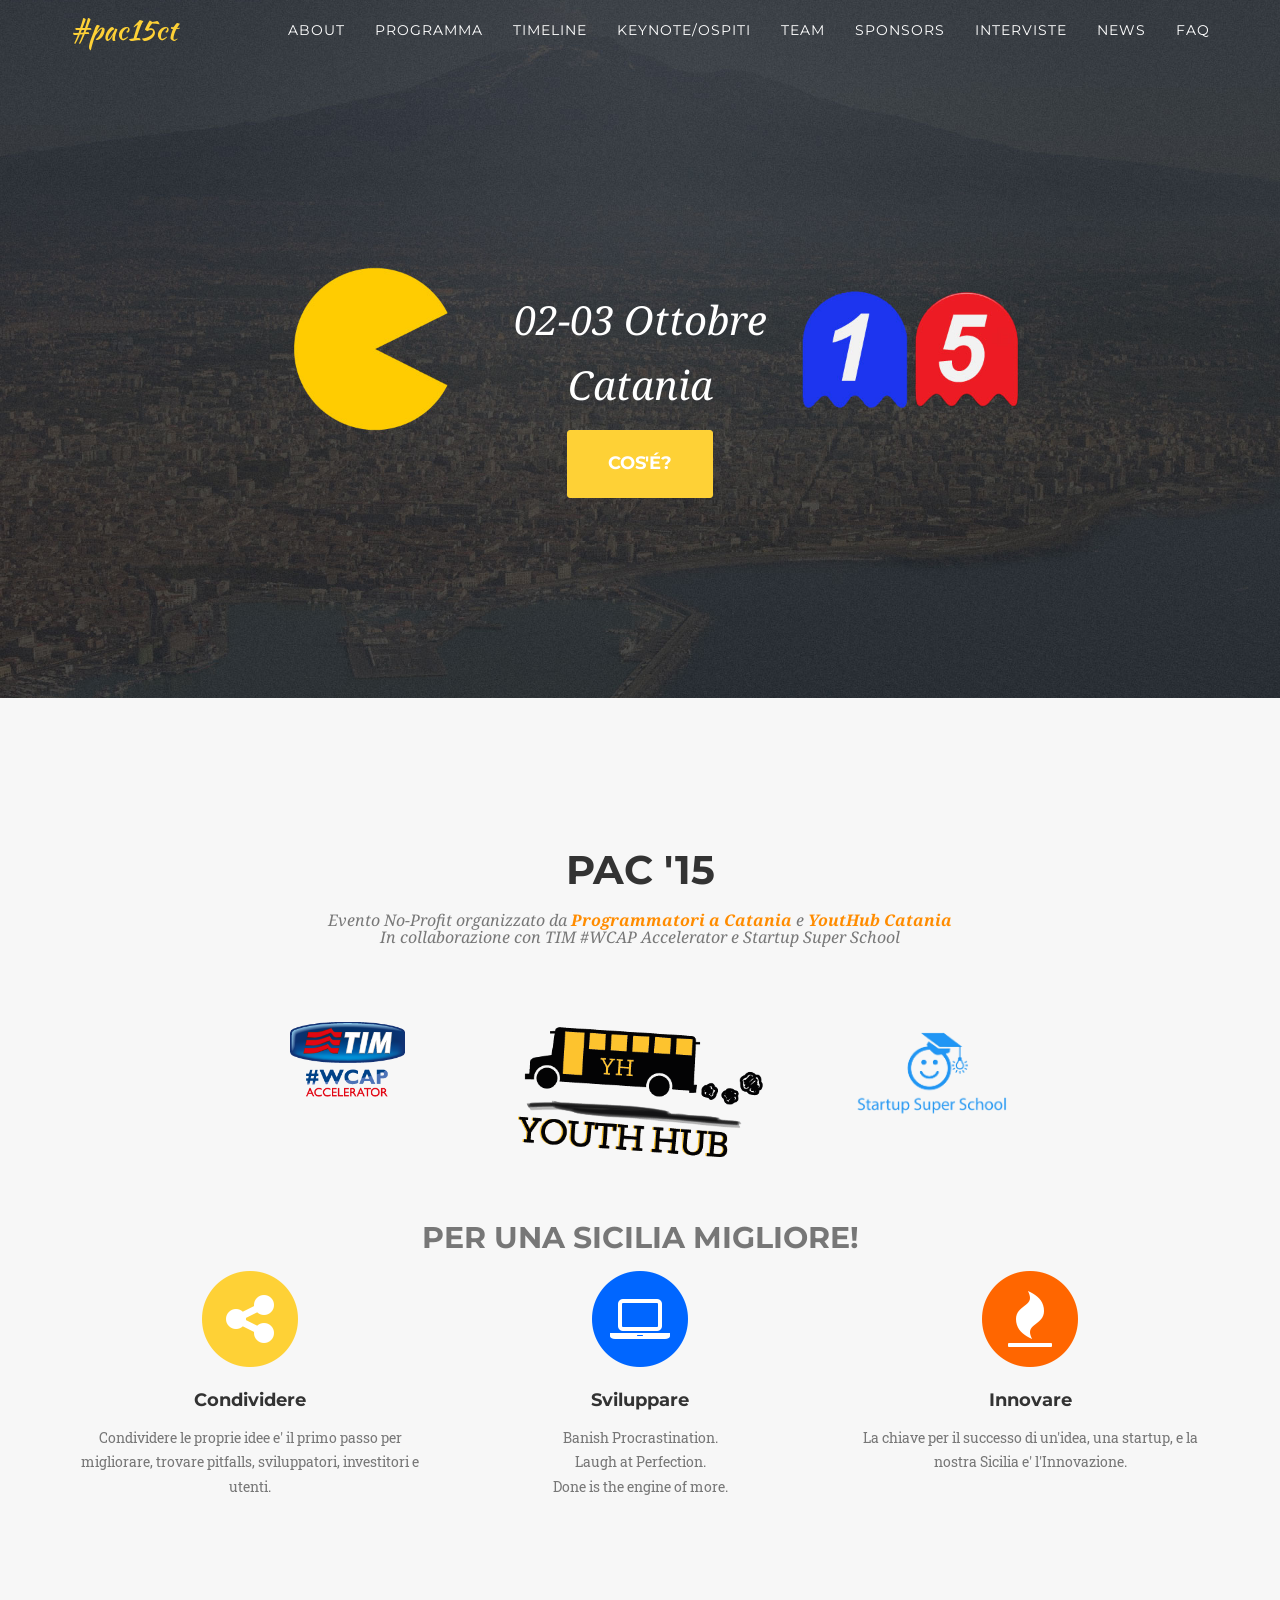
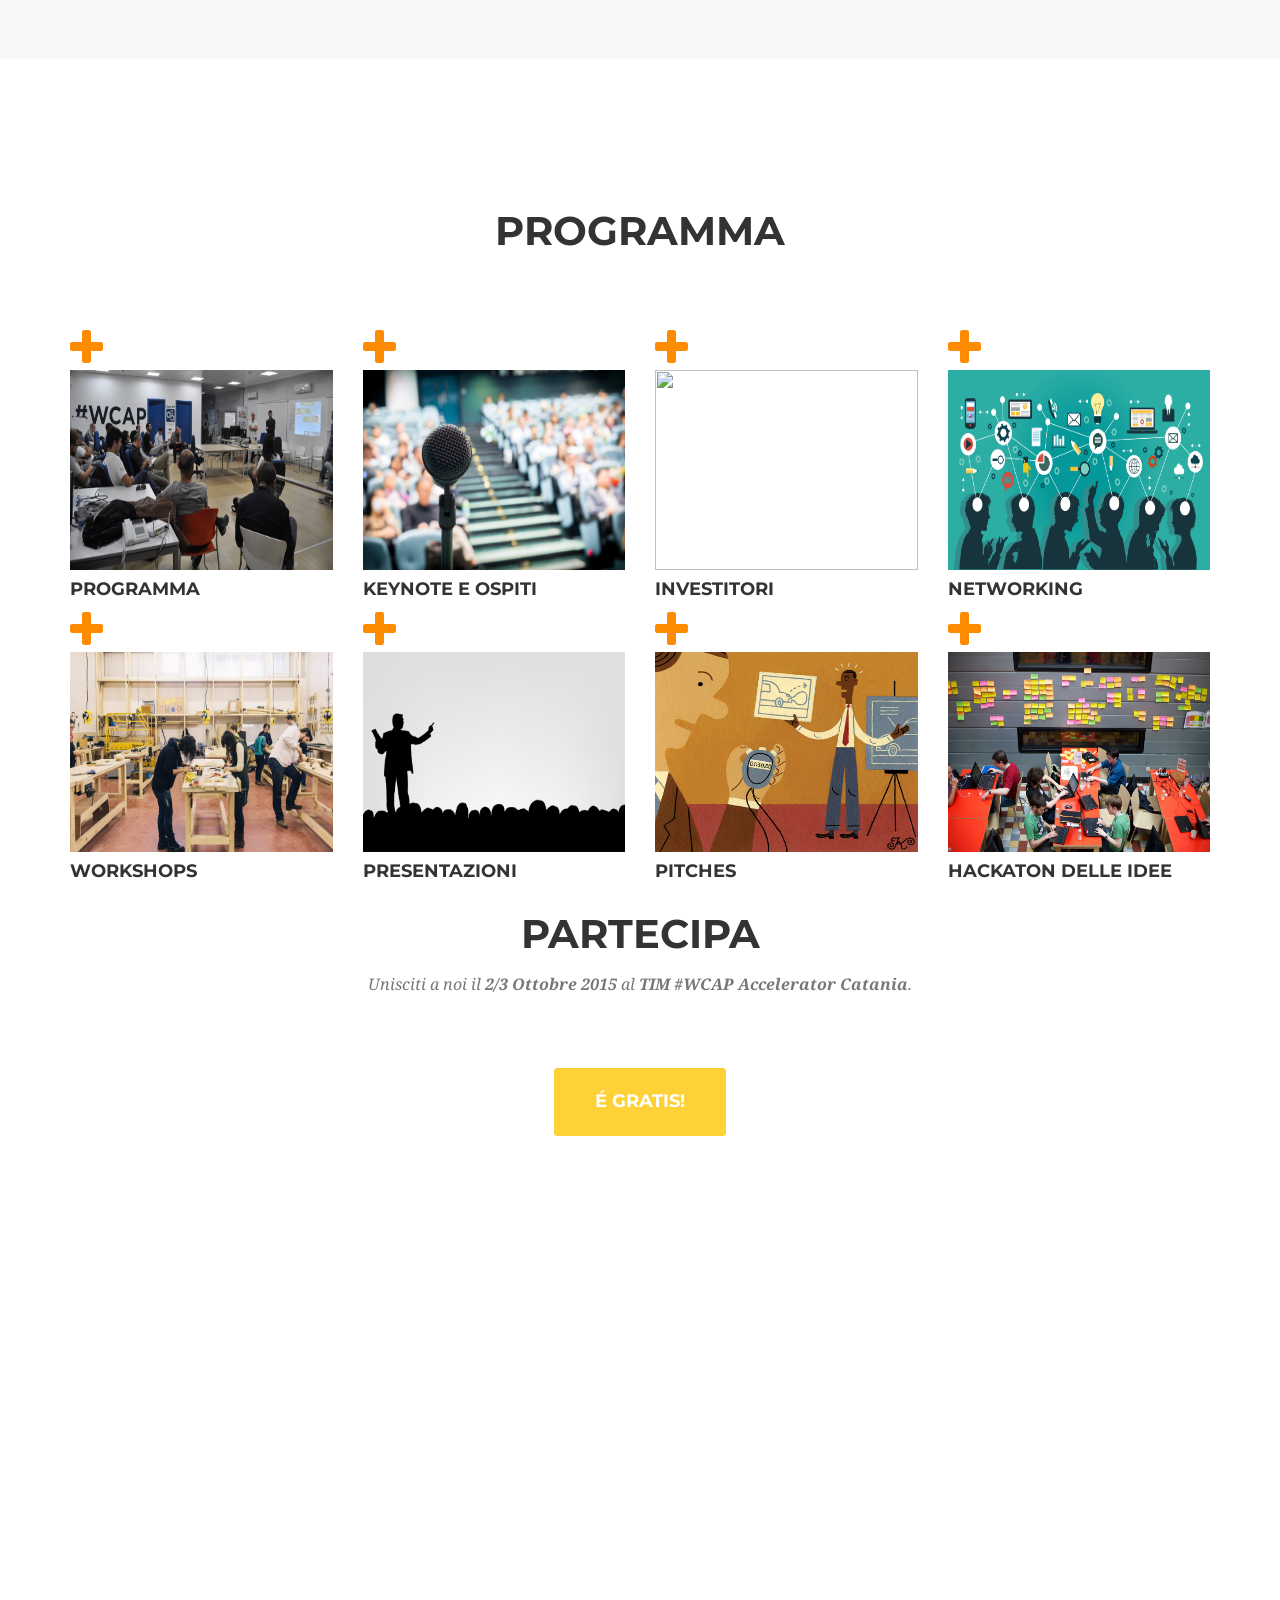
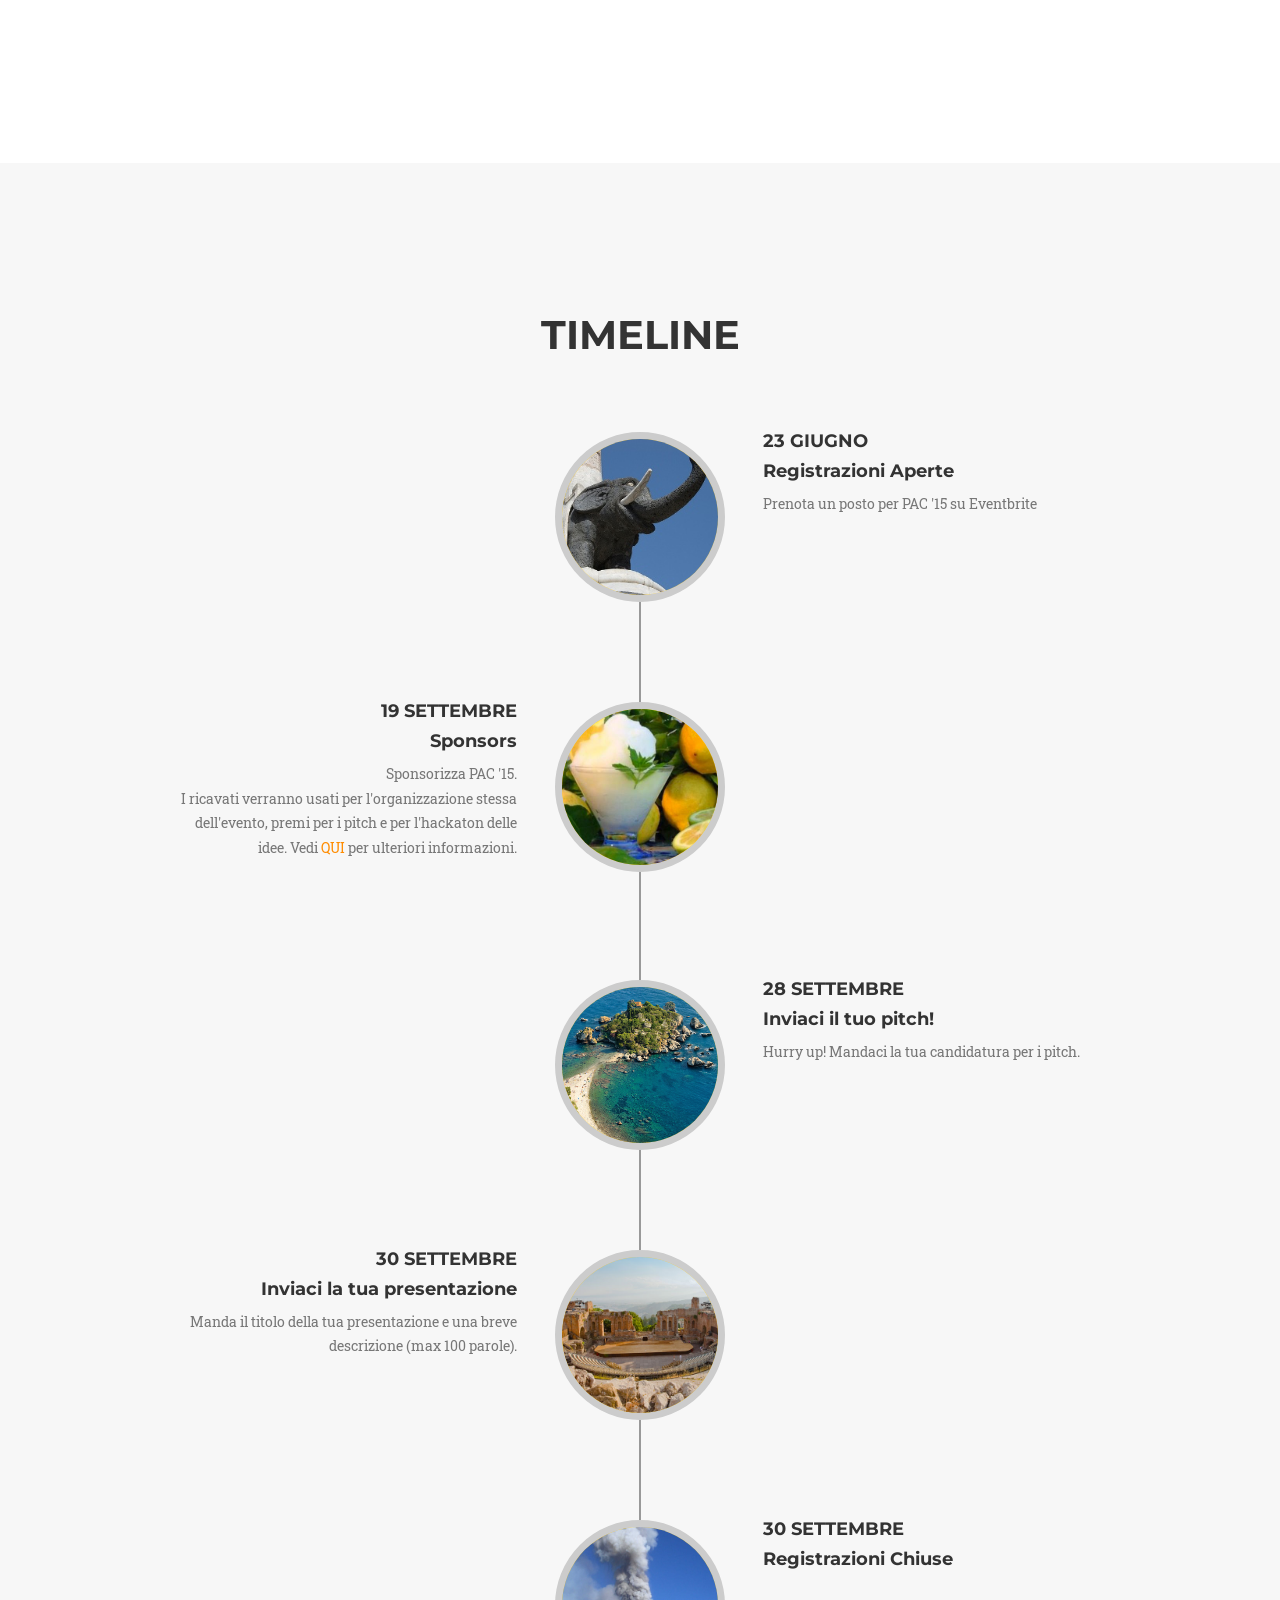
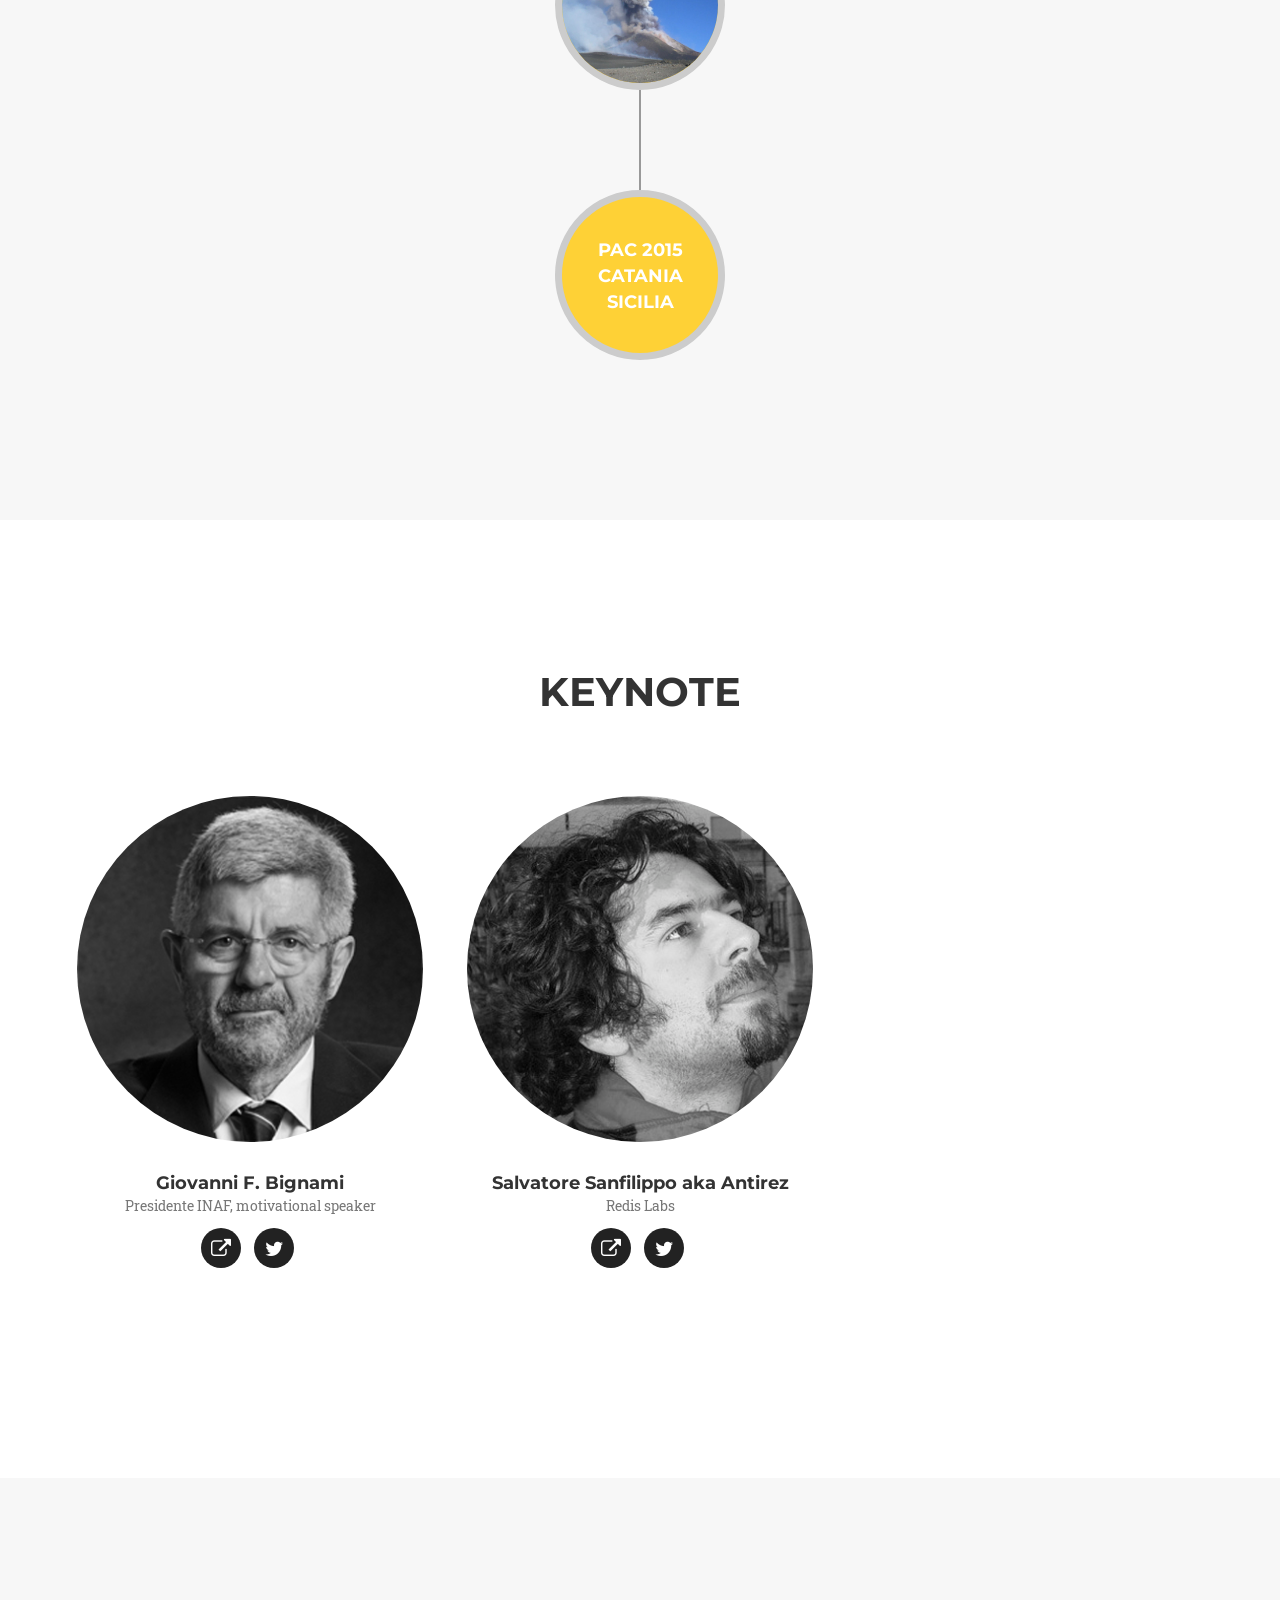
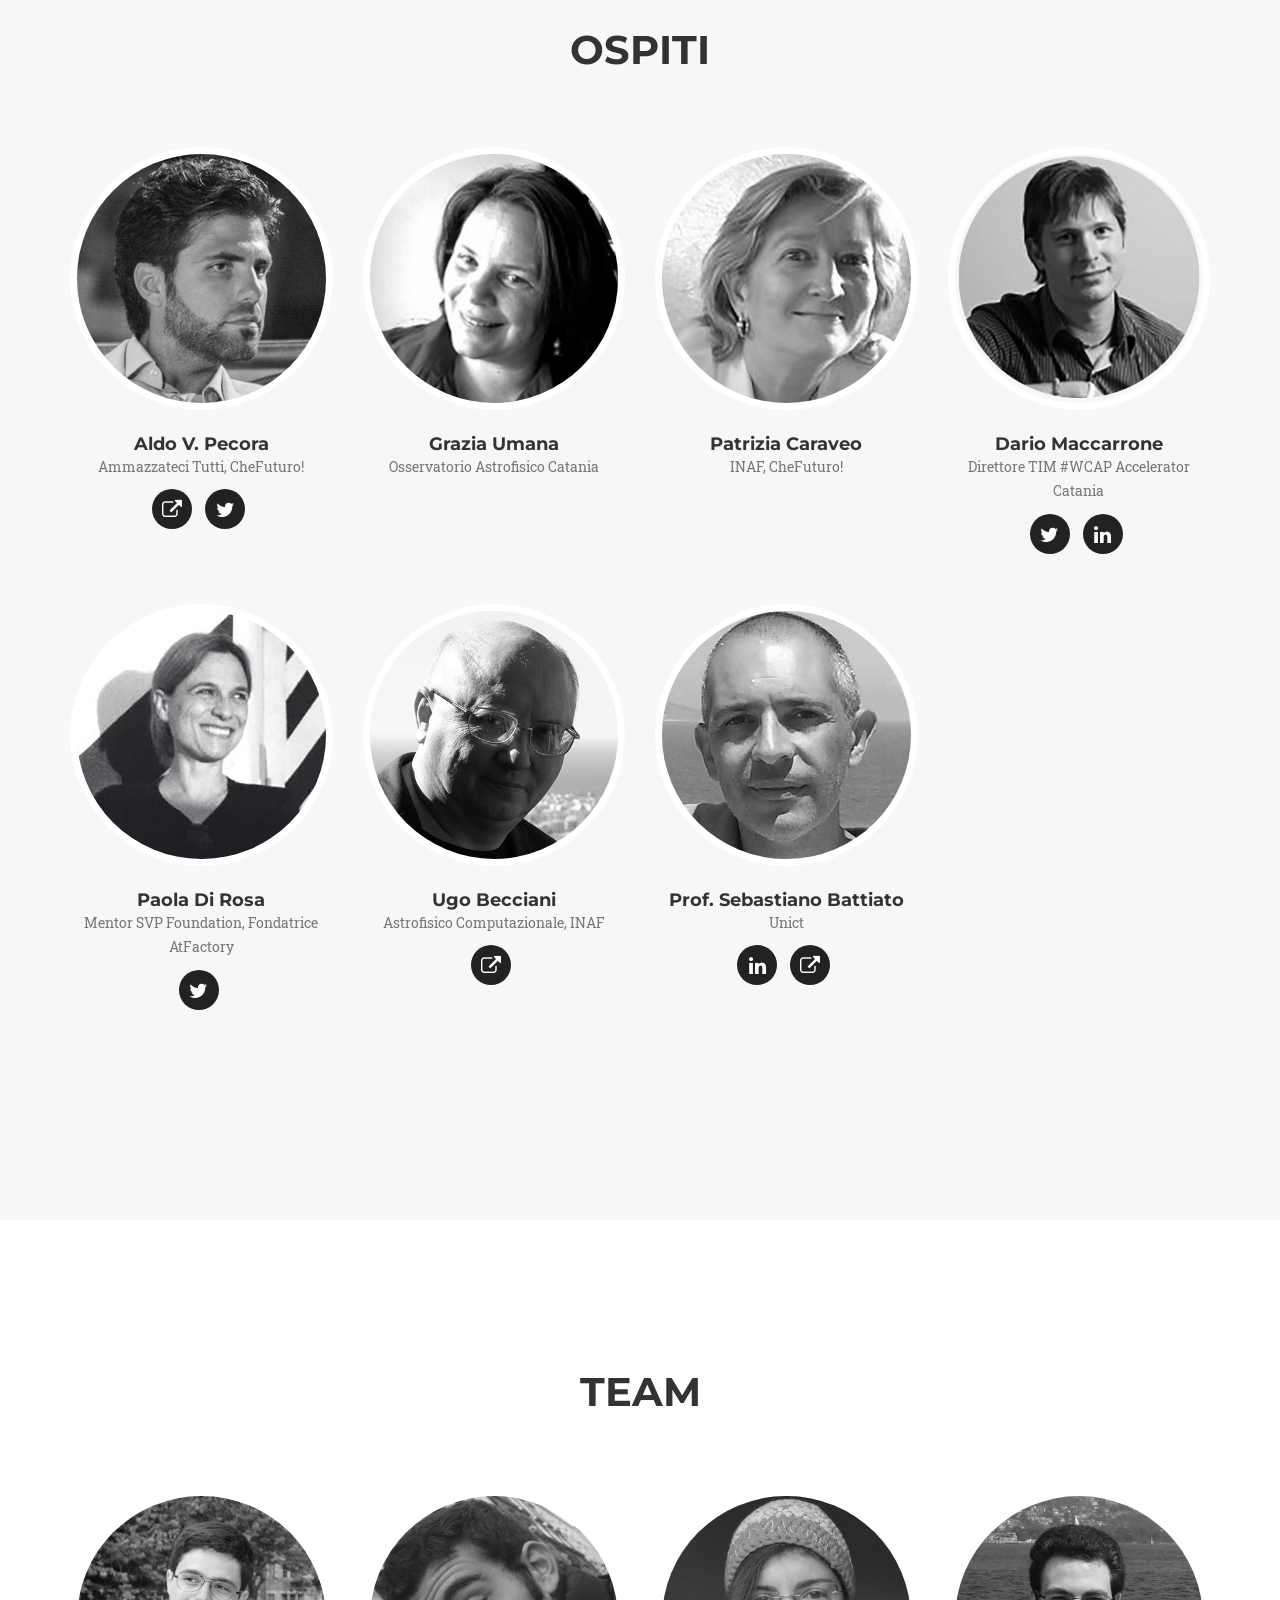
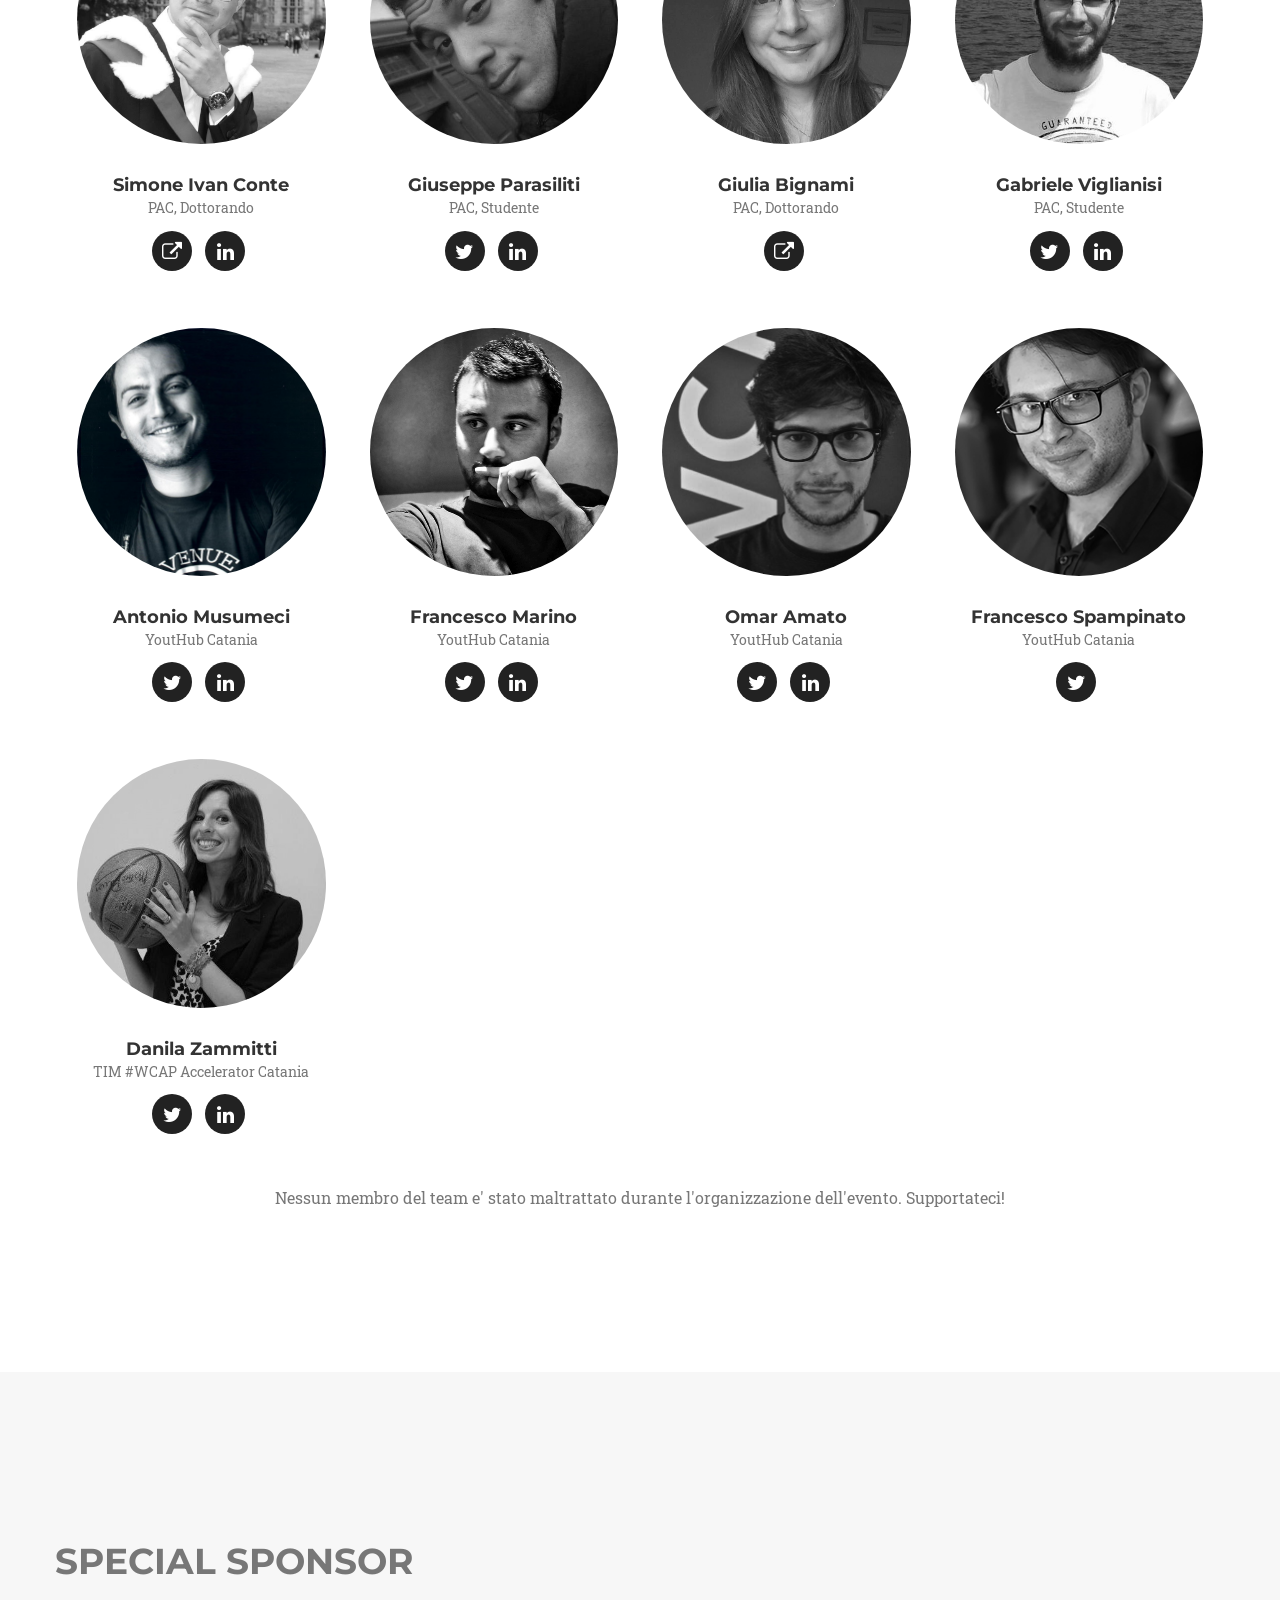
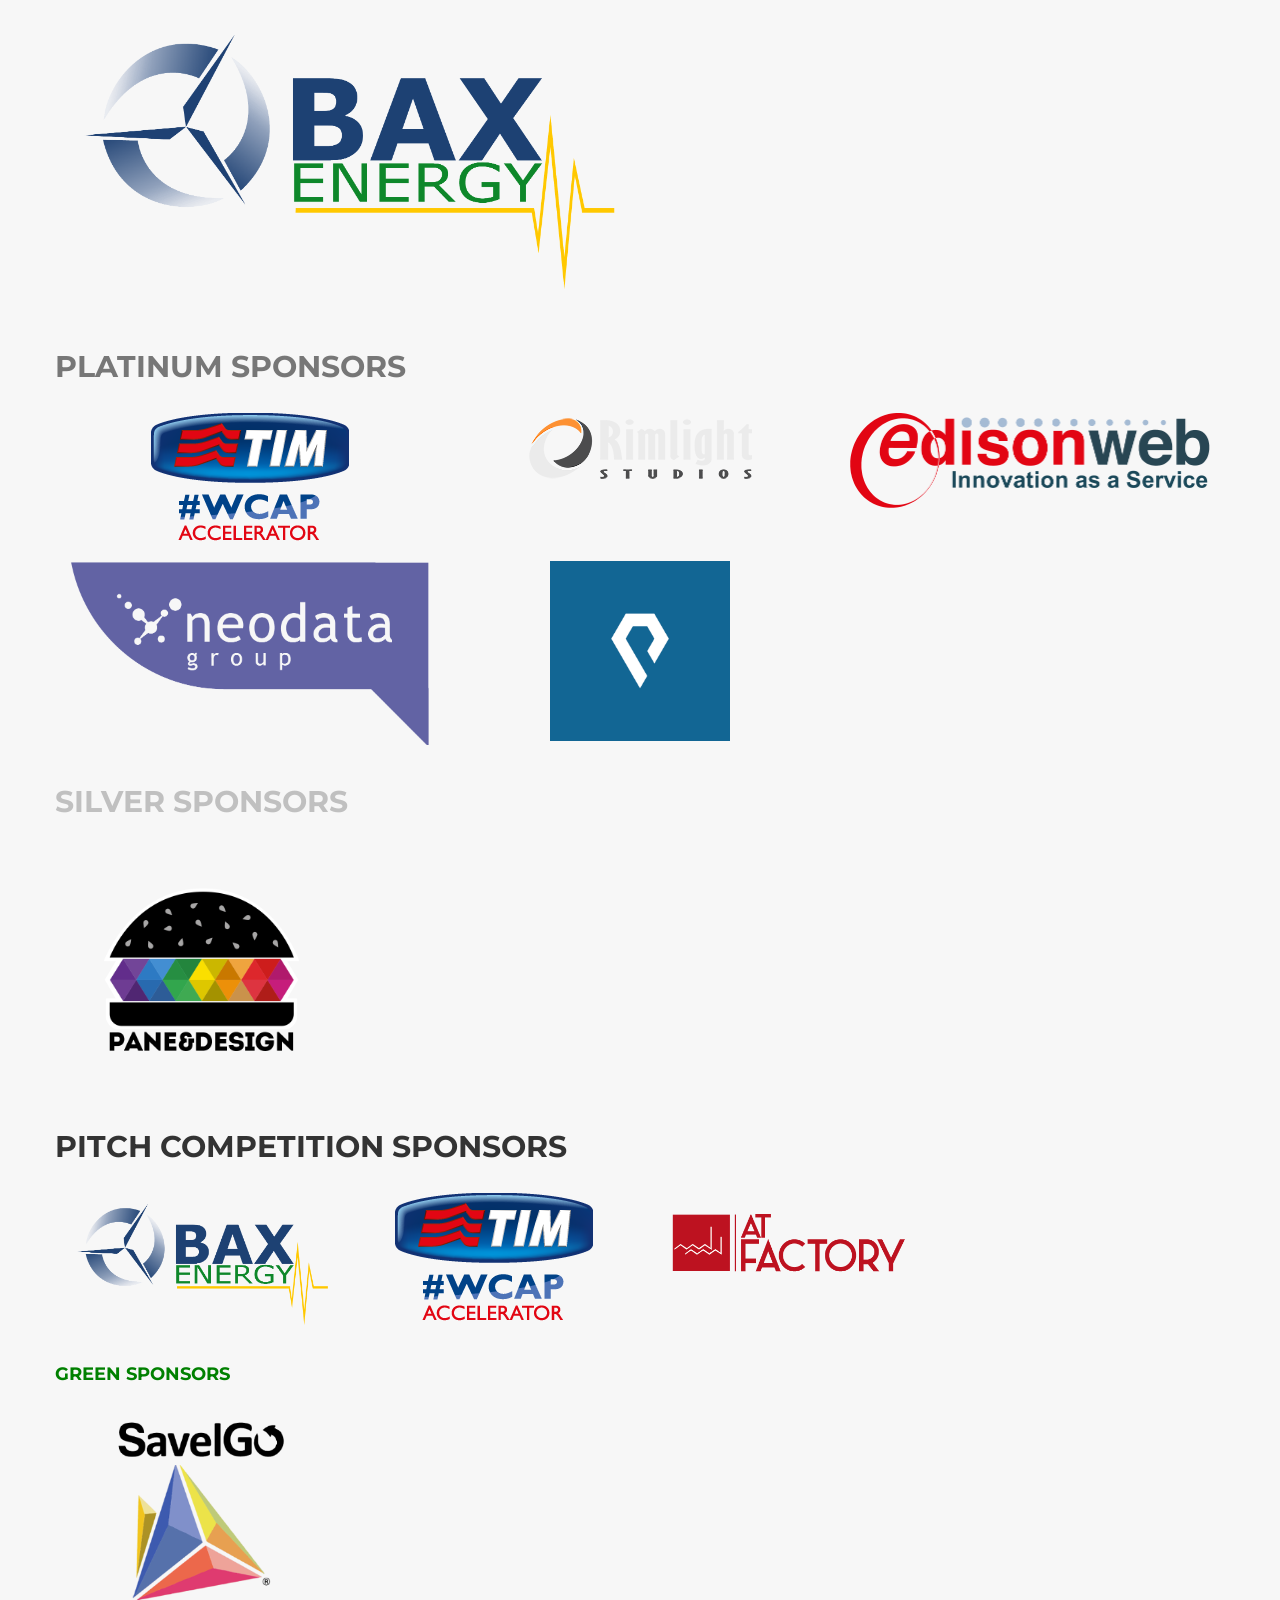
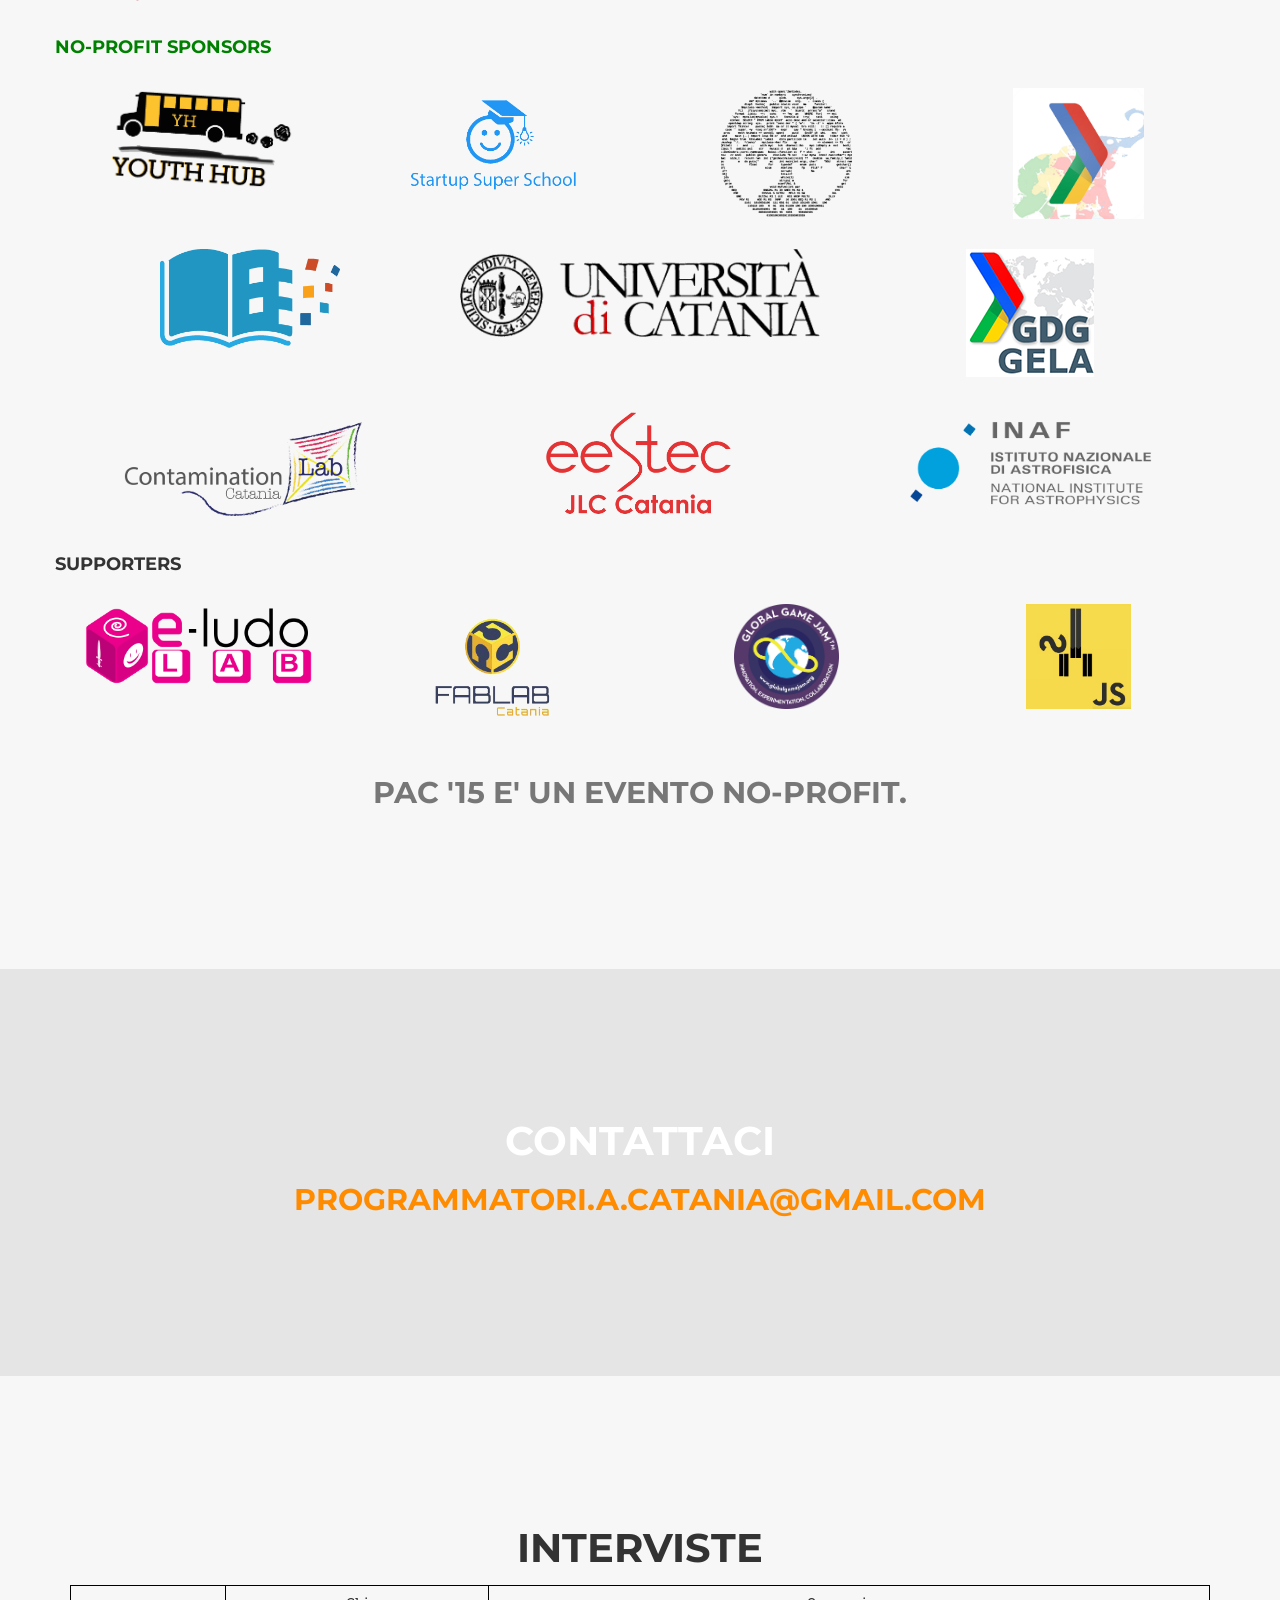
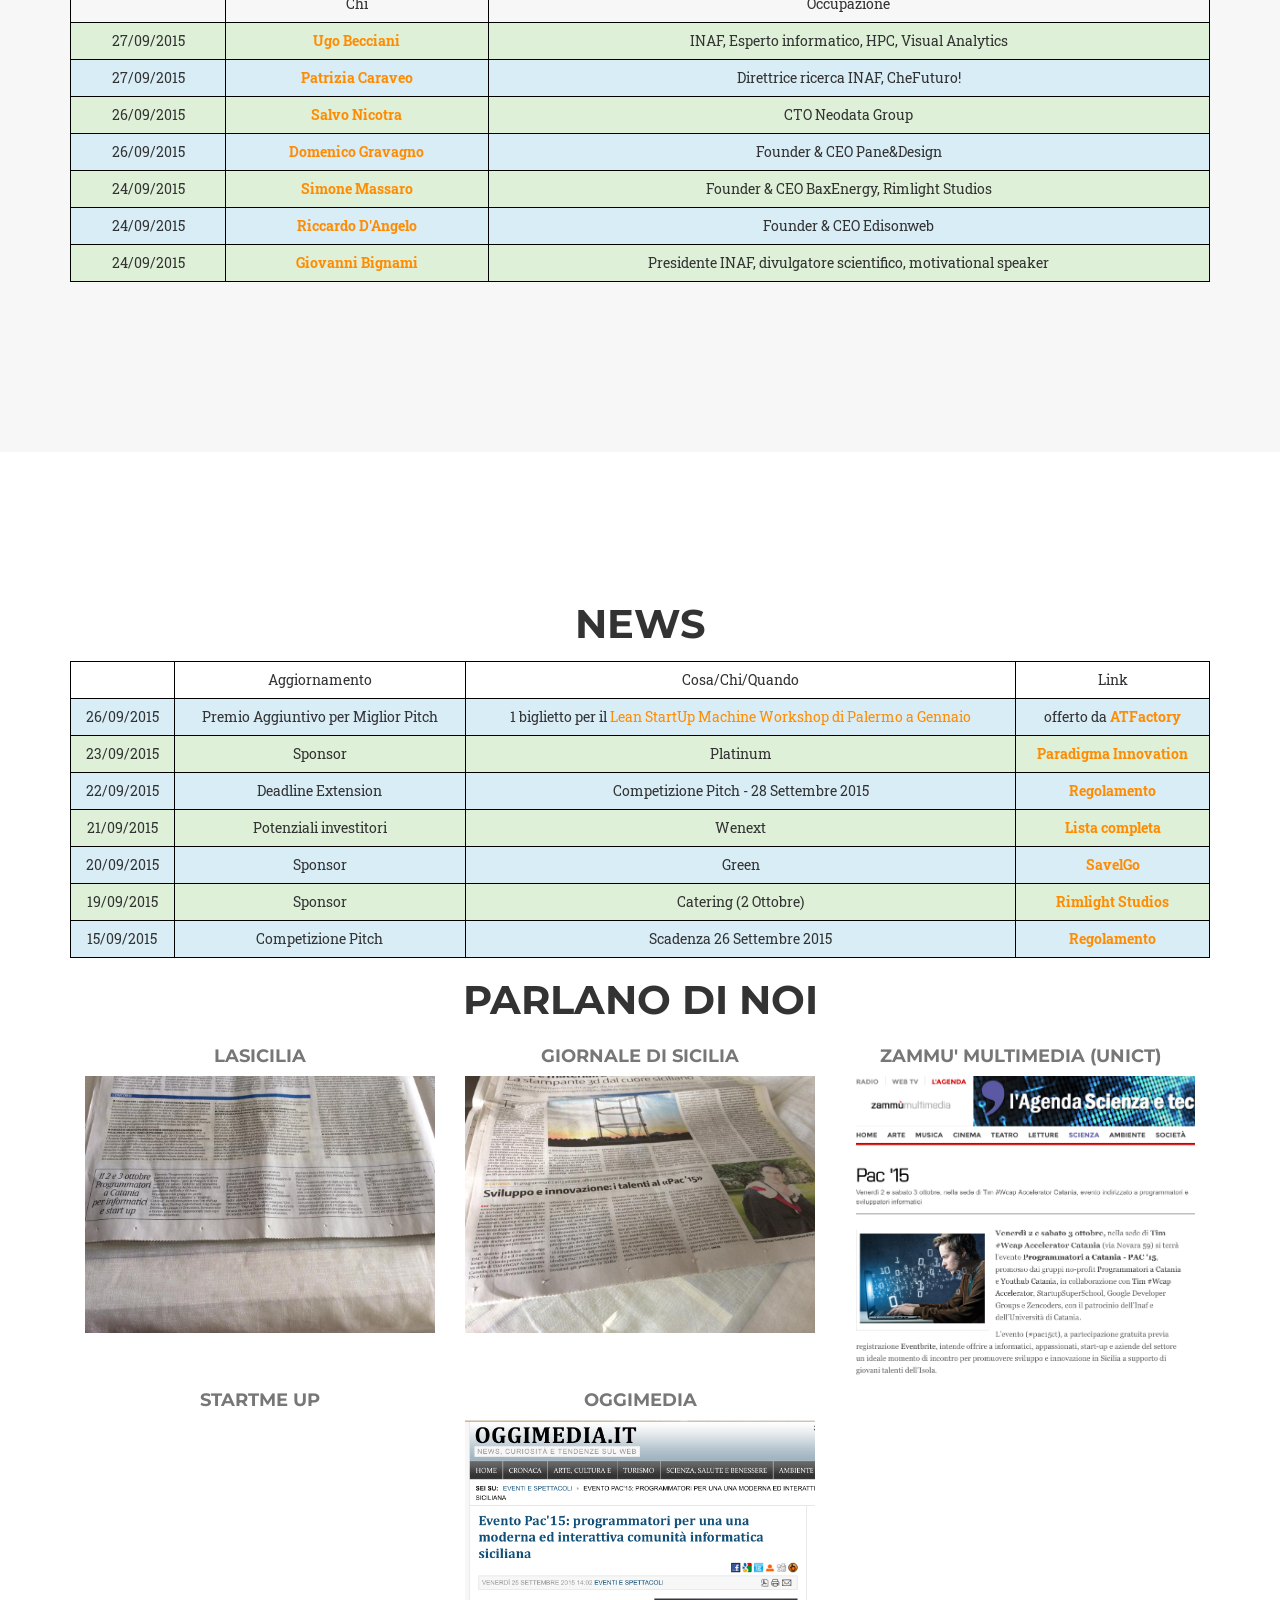
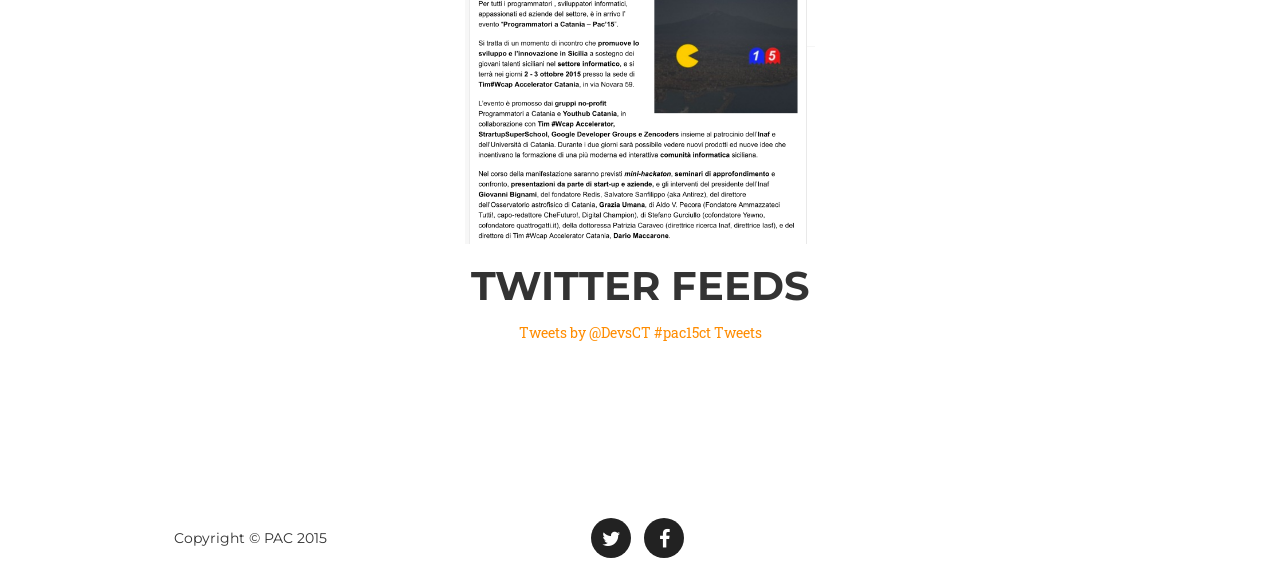
==== commit 25130fea: "inaf" ====
--- a/index.html
+++ b/index.html
@@ -856,6 +856,11 @@
                 <div class="col-md-4 col-sm-6">
                     <a href="http://www.eestec-catania.eu/about/eestec-catania/">
                         <img src="img/logos/eestec.png" class="img-responsive img-centered" alt="" width="70%" height="70%">
+                    </a>
+                </div>
+                <div class="col-md-4 col-sm-6">
+                    <a href="http://www.inaf.it/it">
+                        <img src="img/logos/inaf.png" class="img-responsive img-centered" alt="" width="70%" height="70%">
                     </a>
                 </div>
             </div>
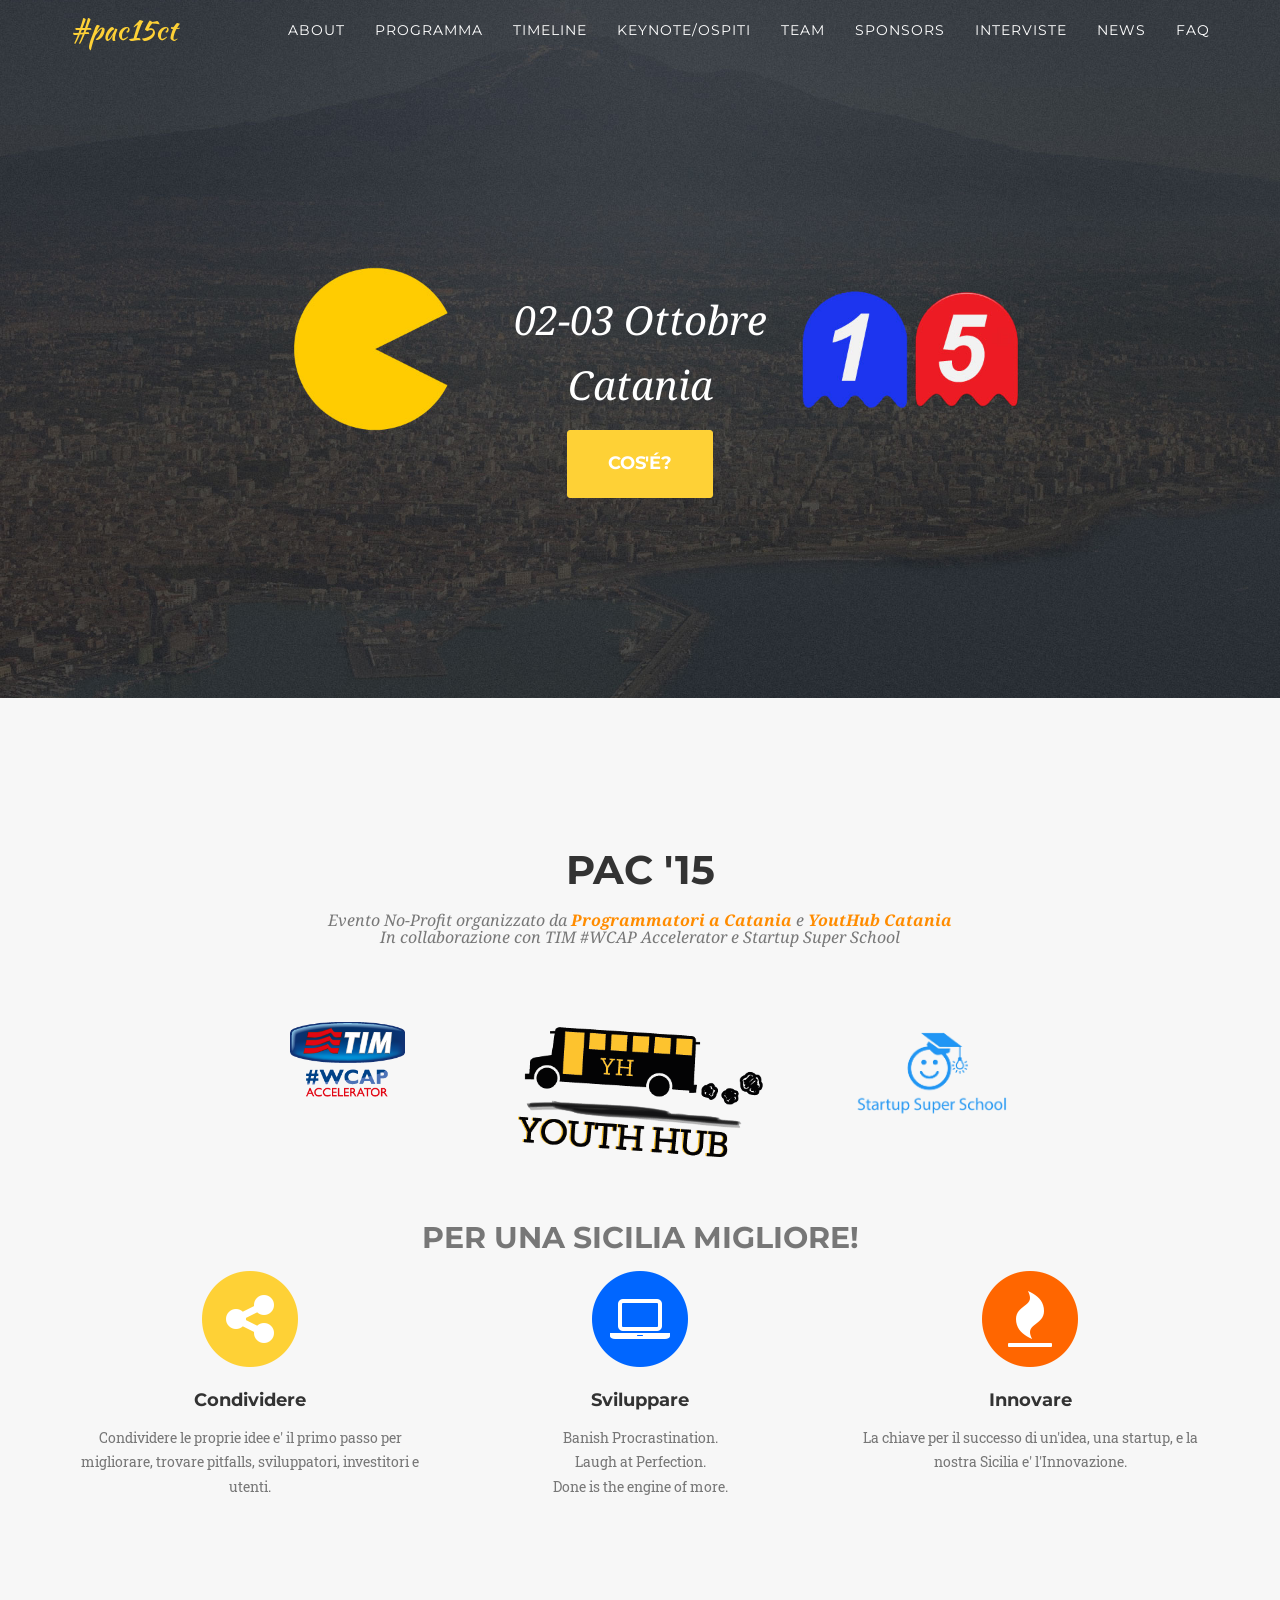
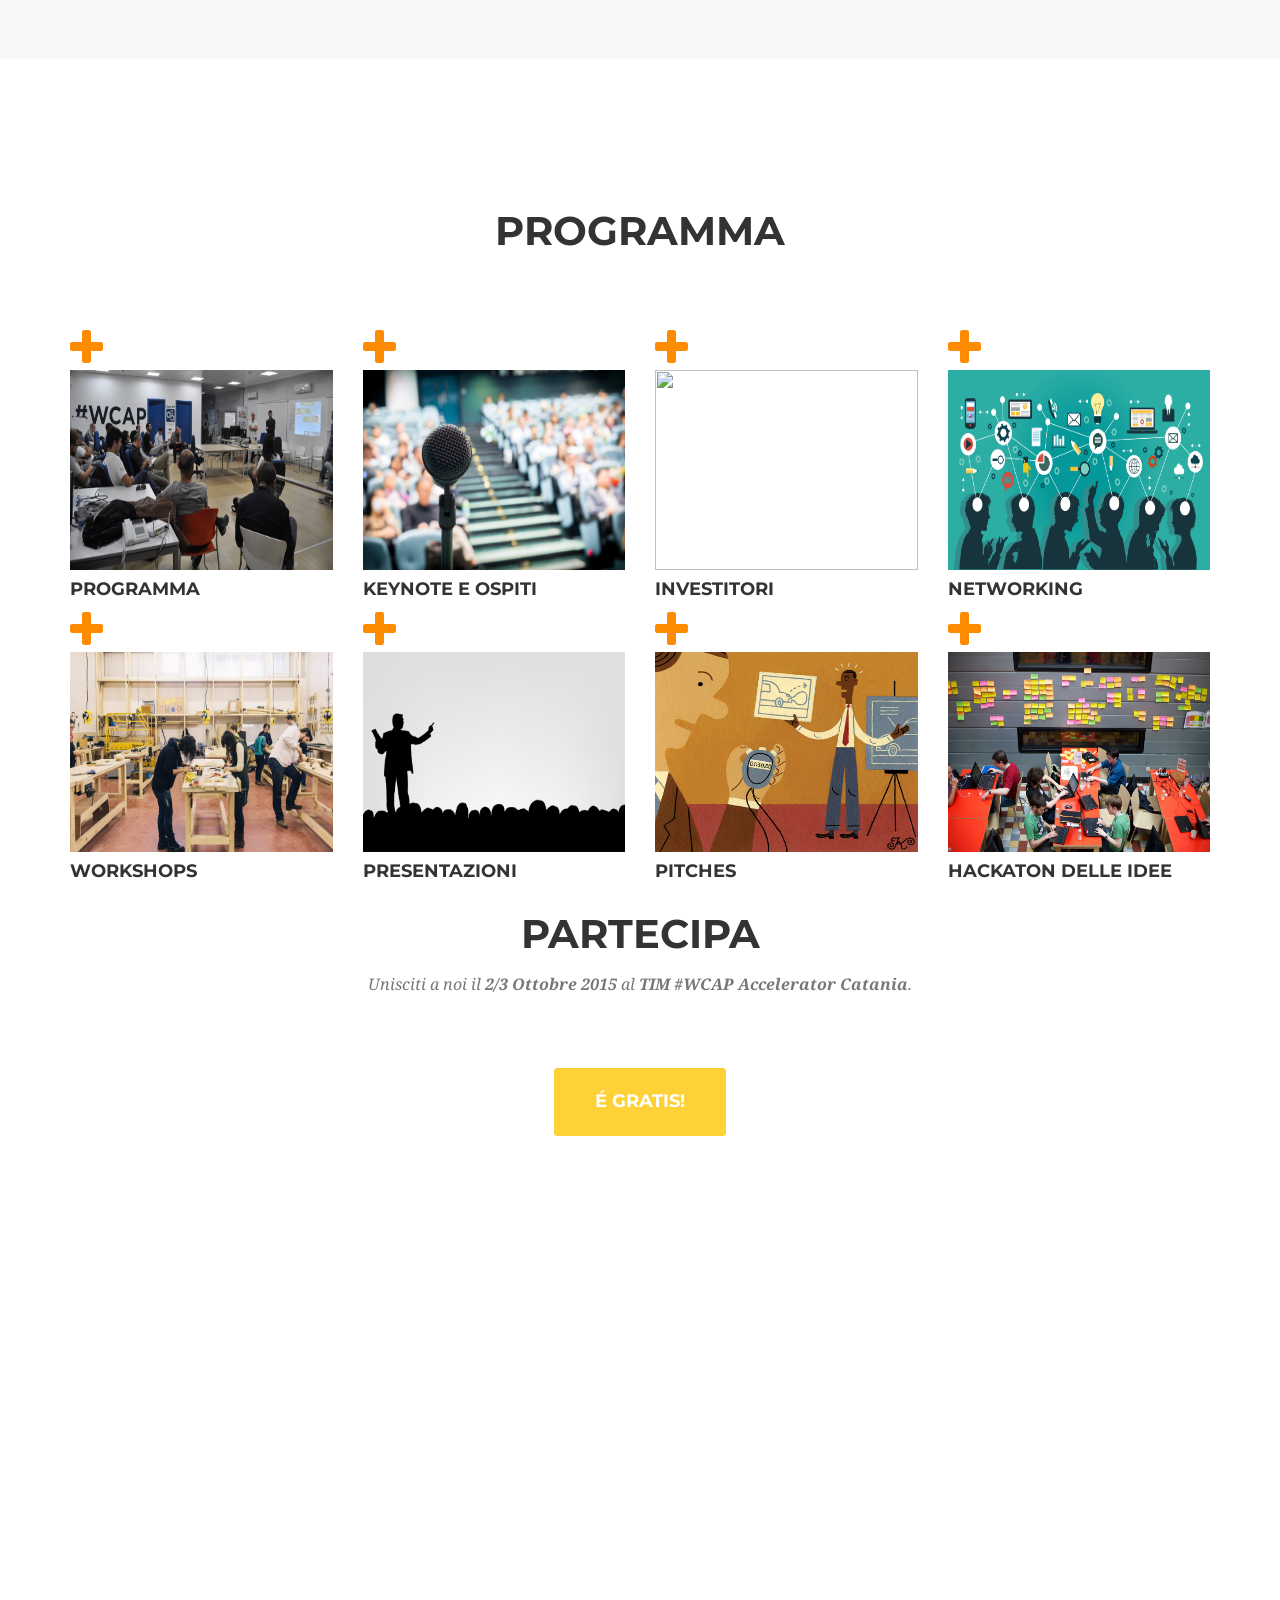
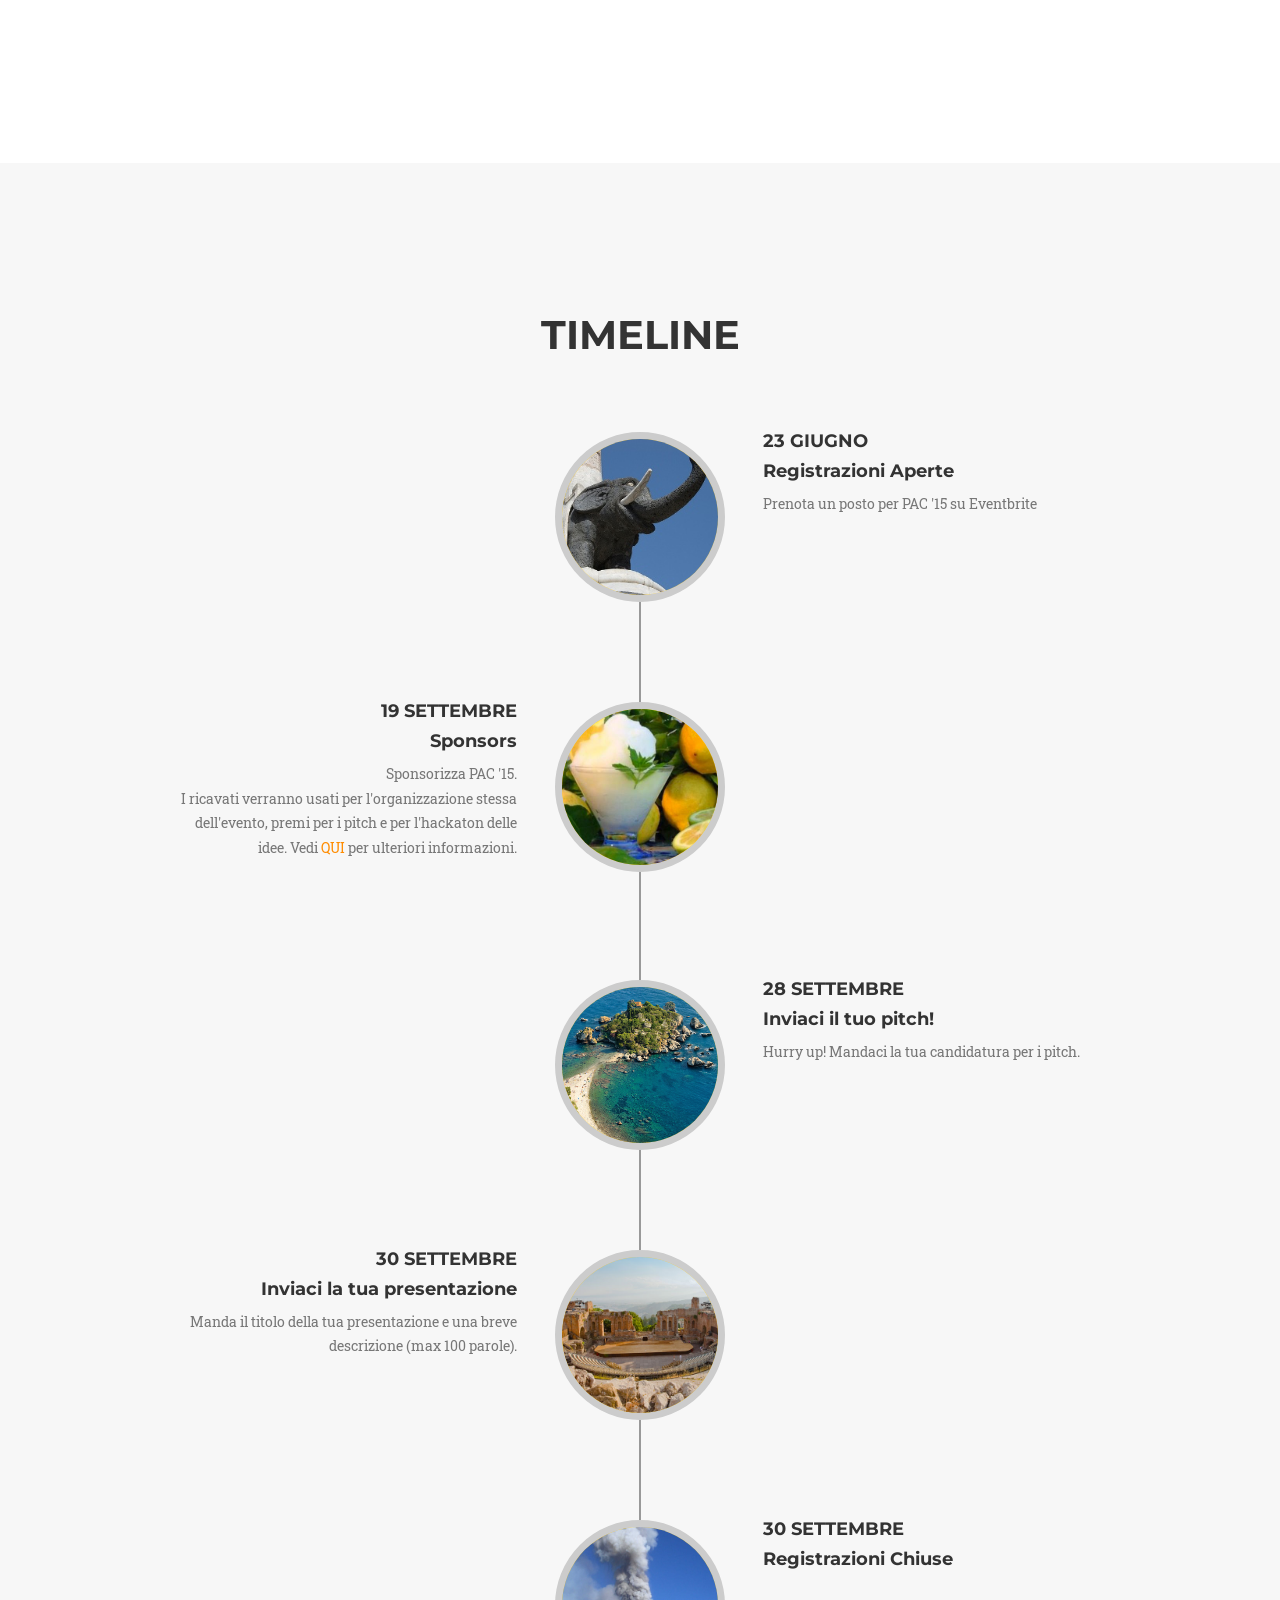
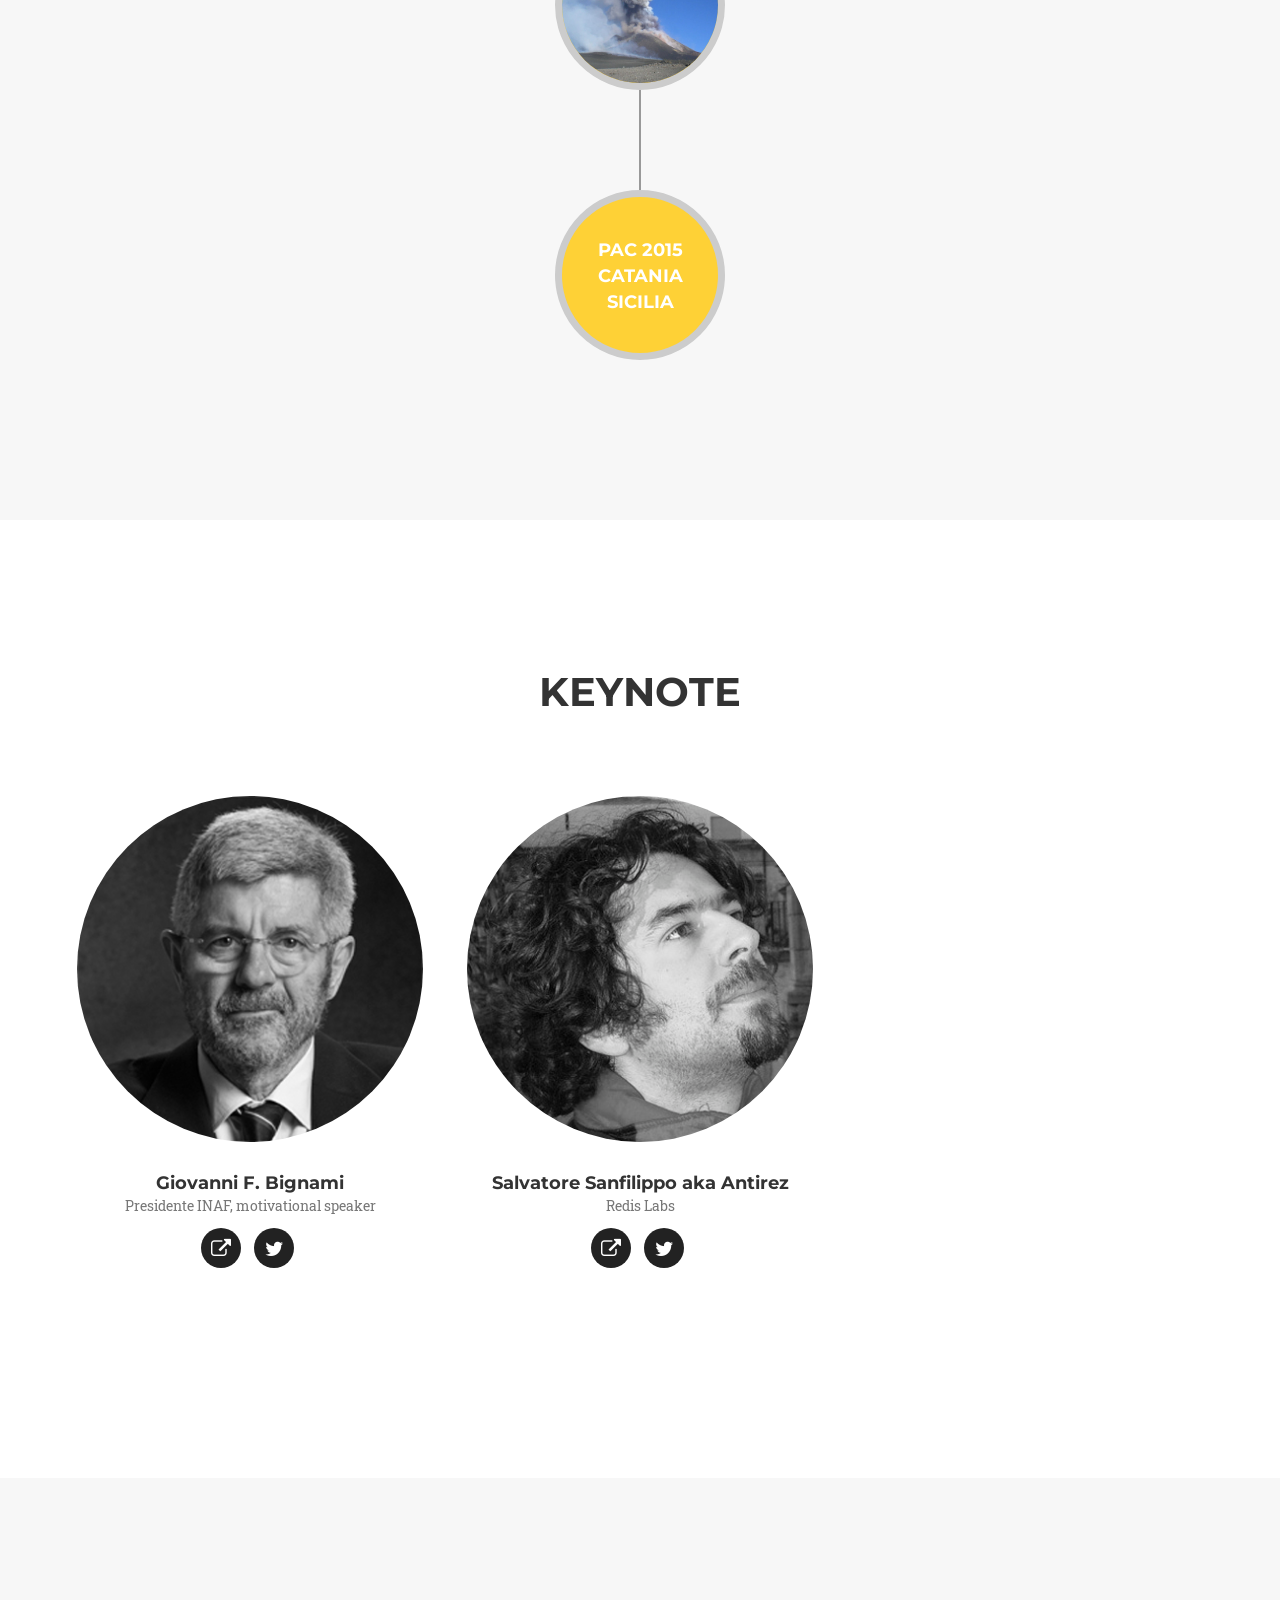
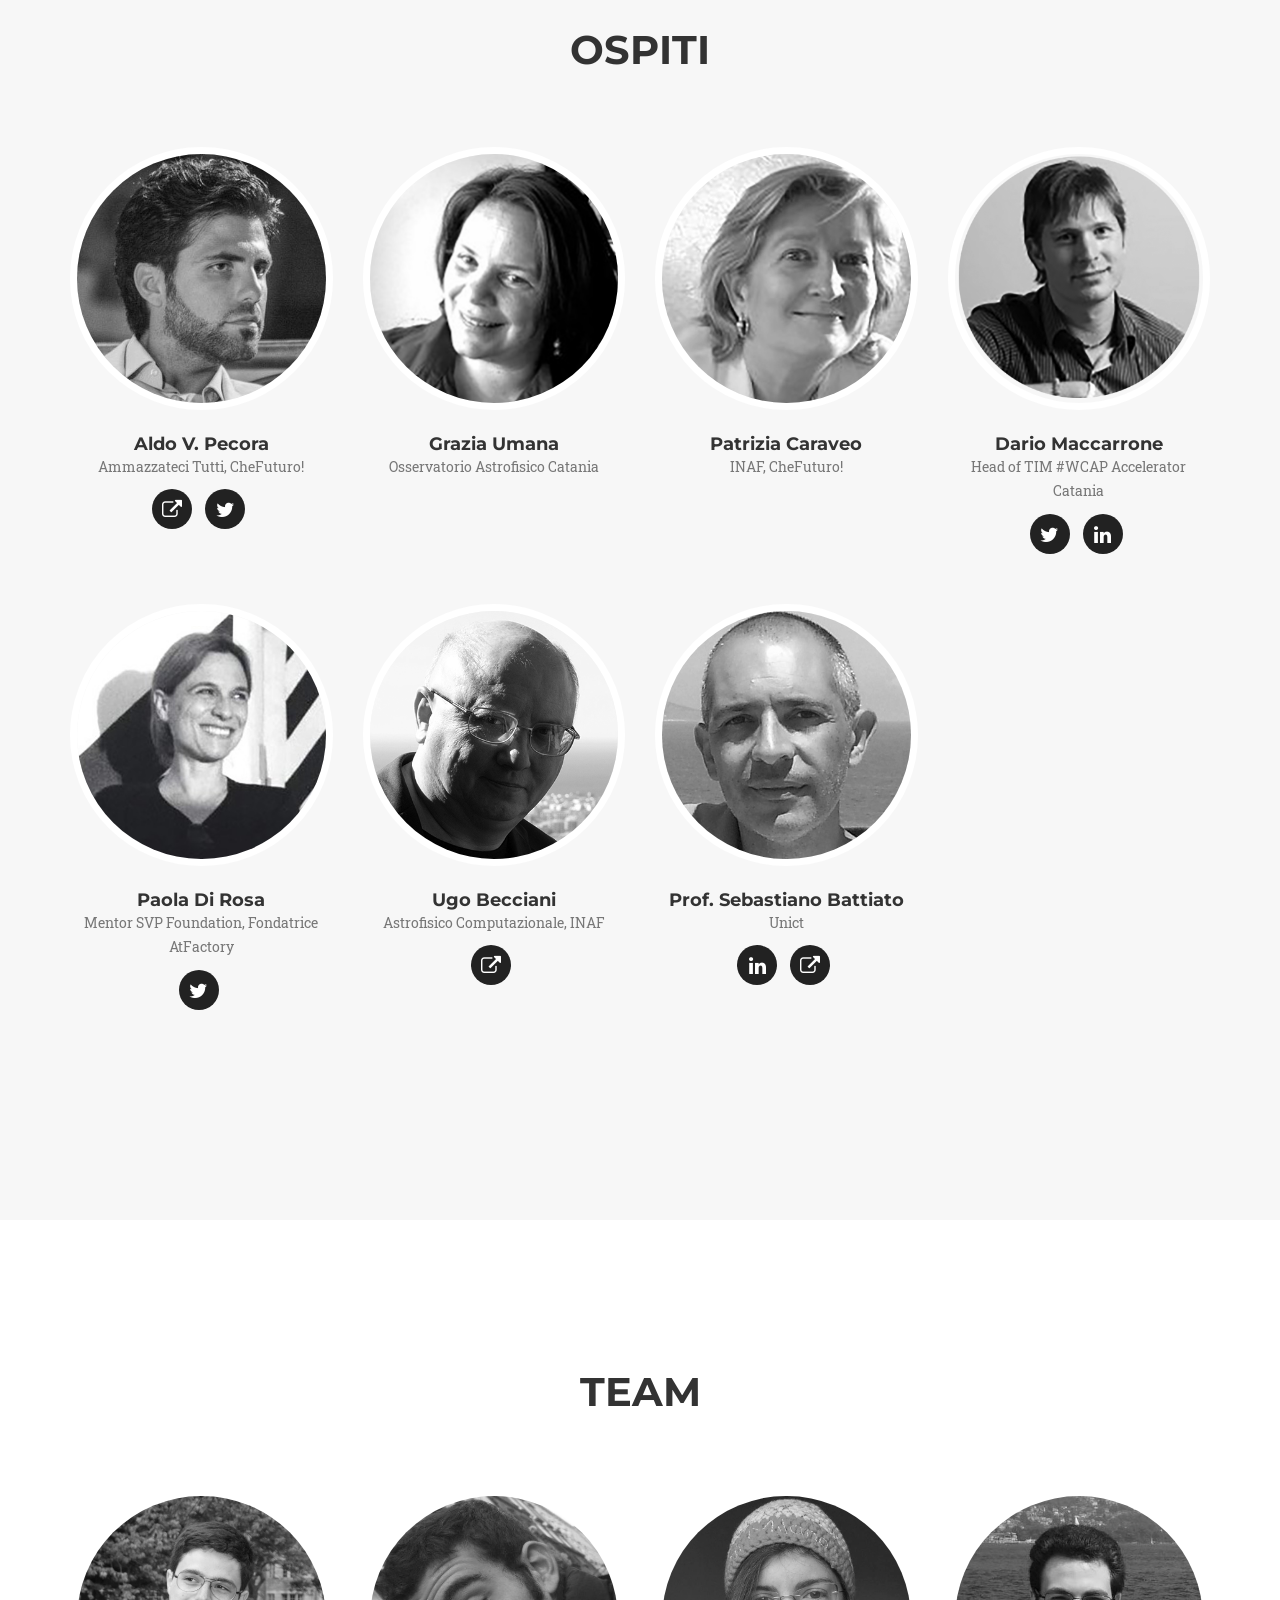
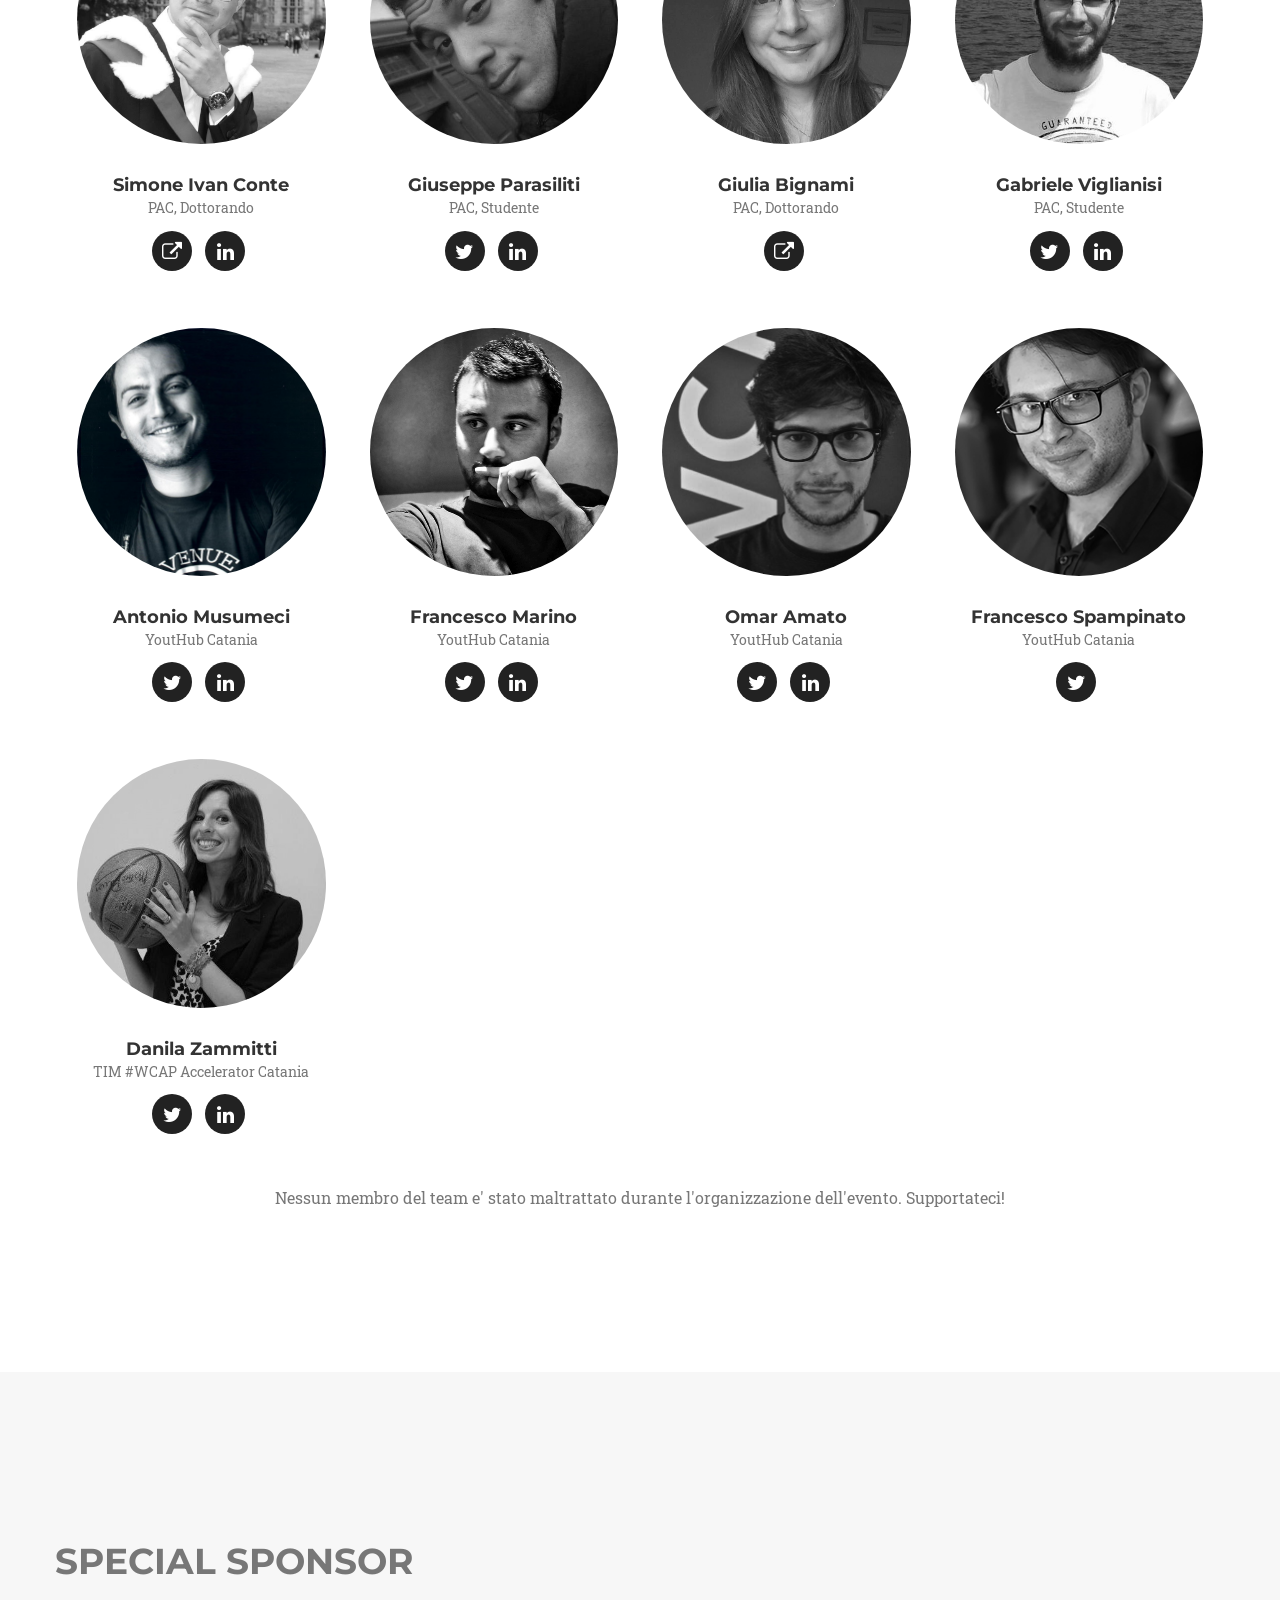
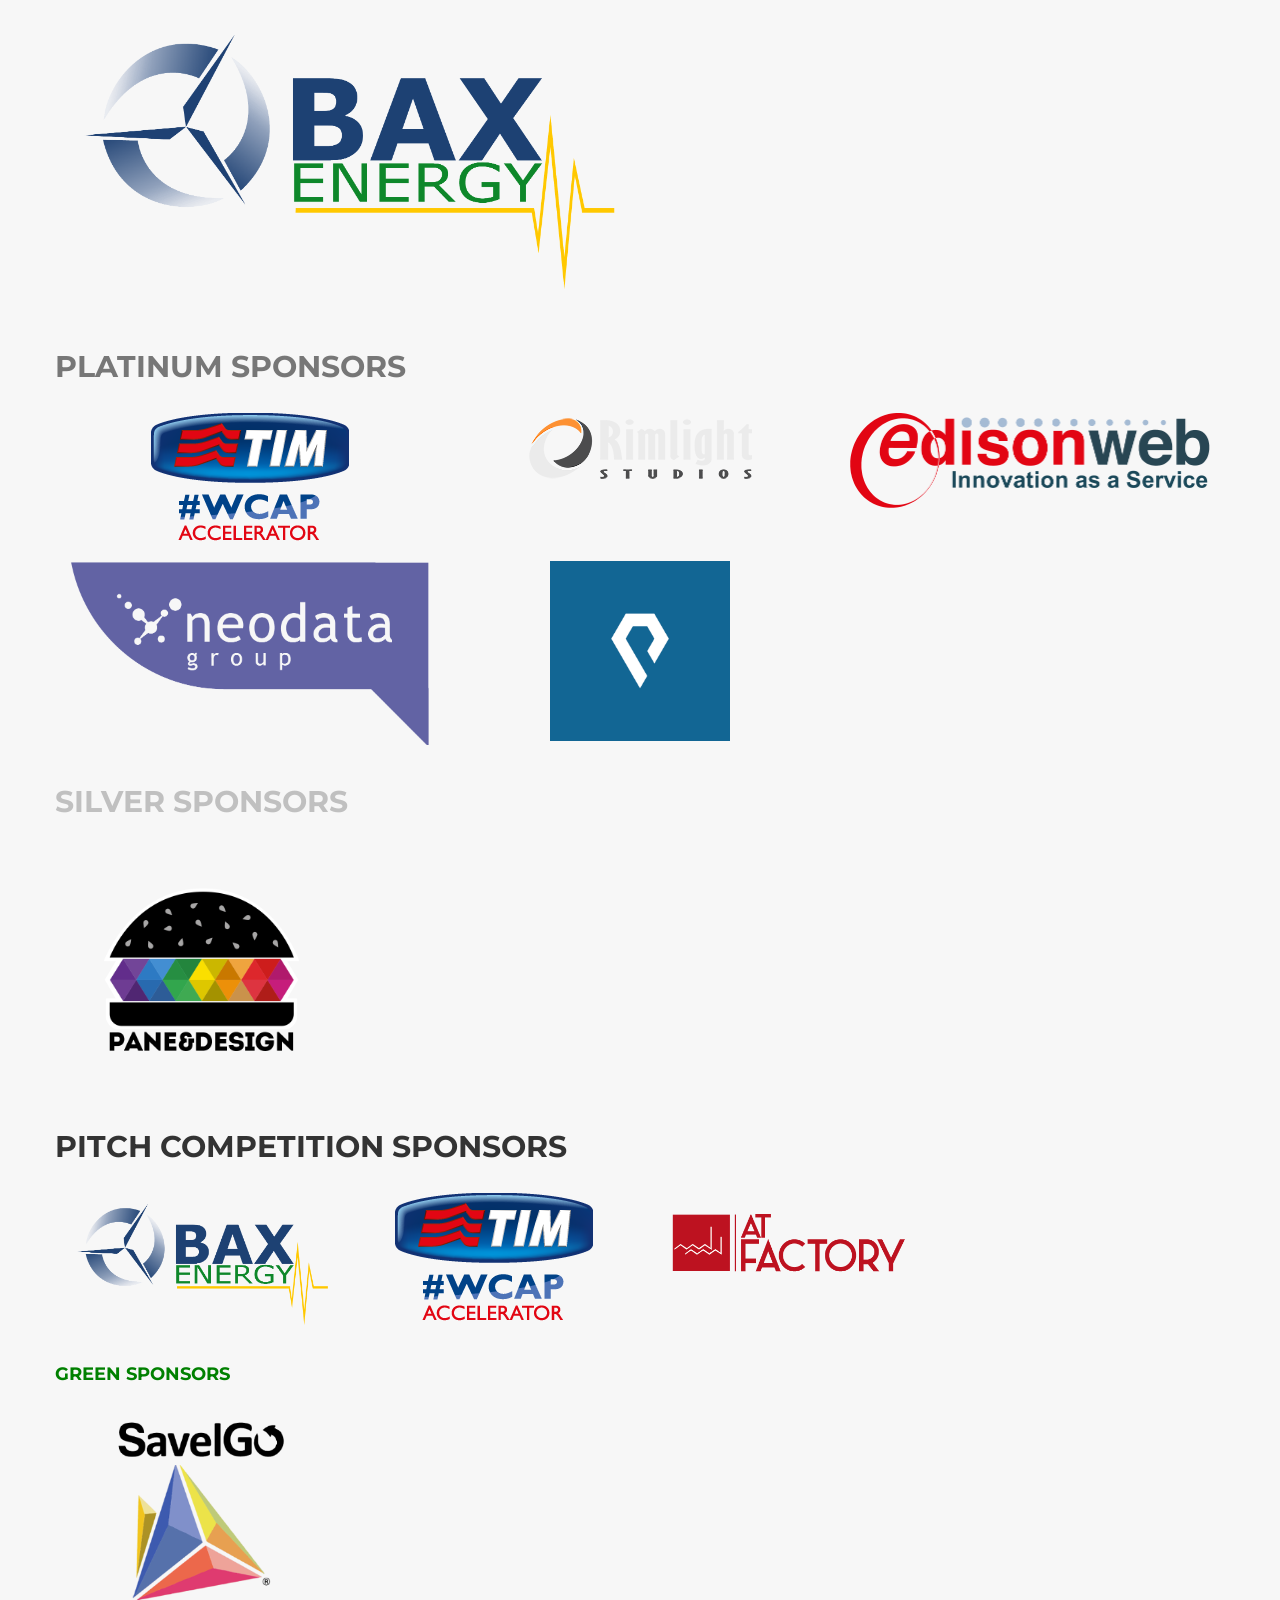
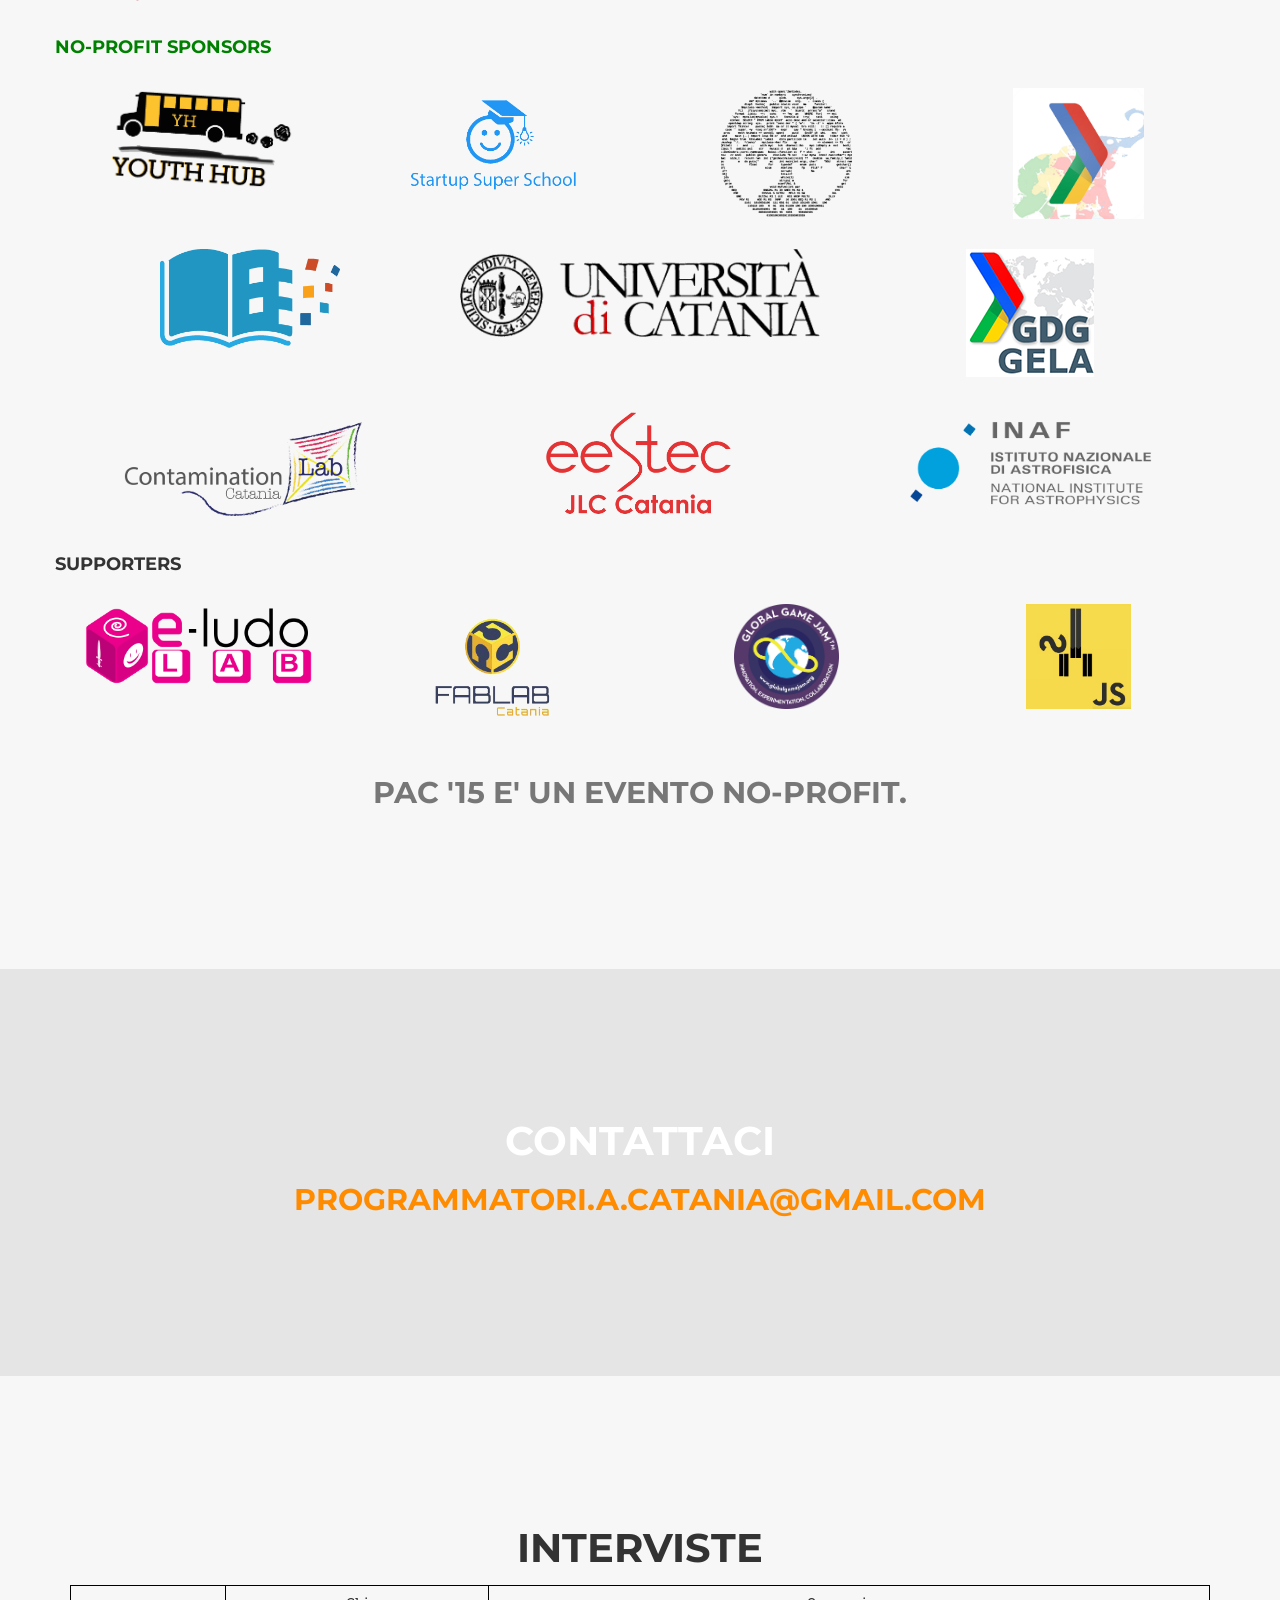
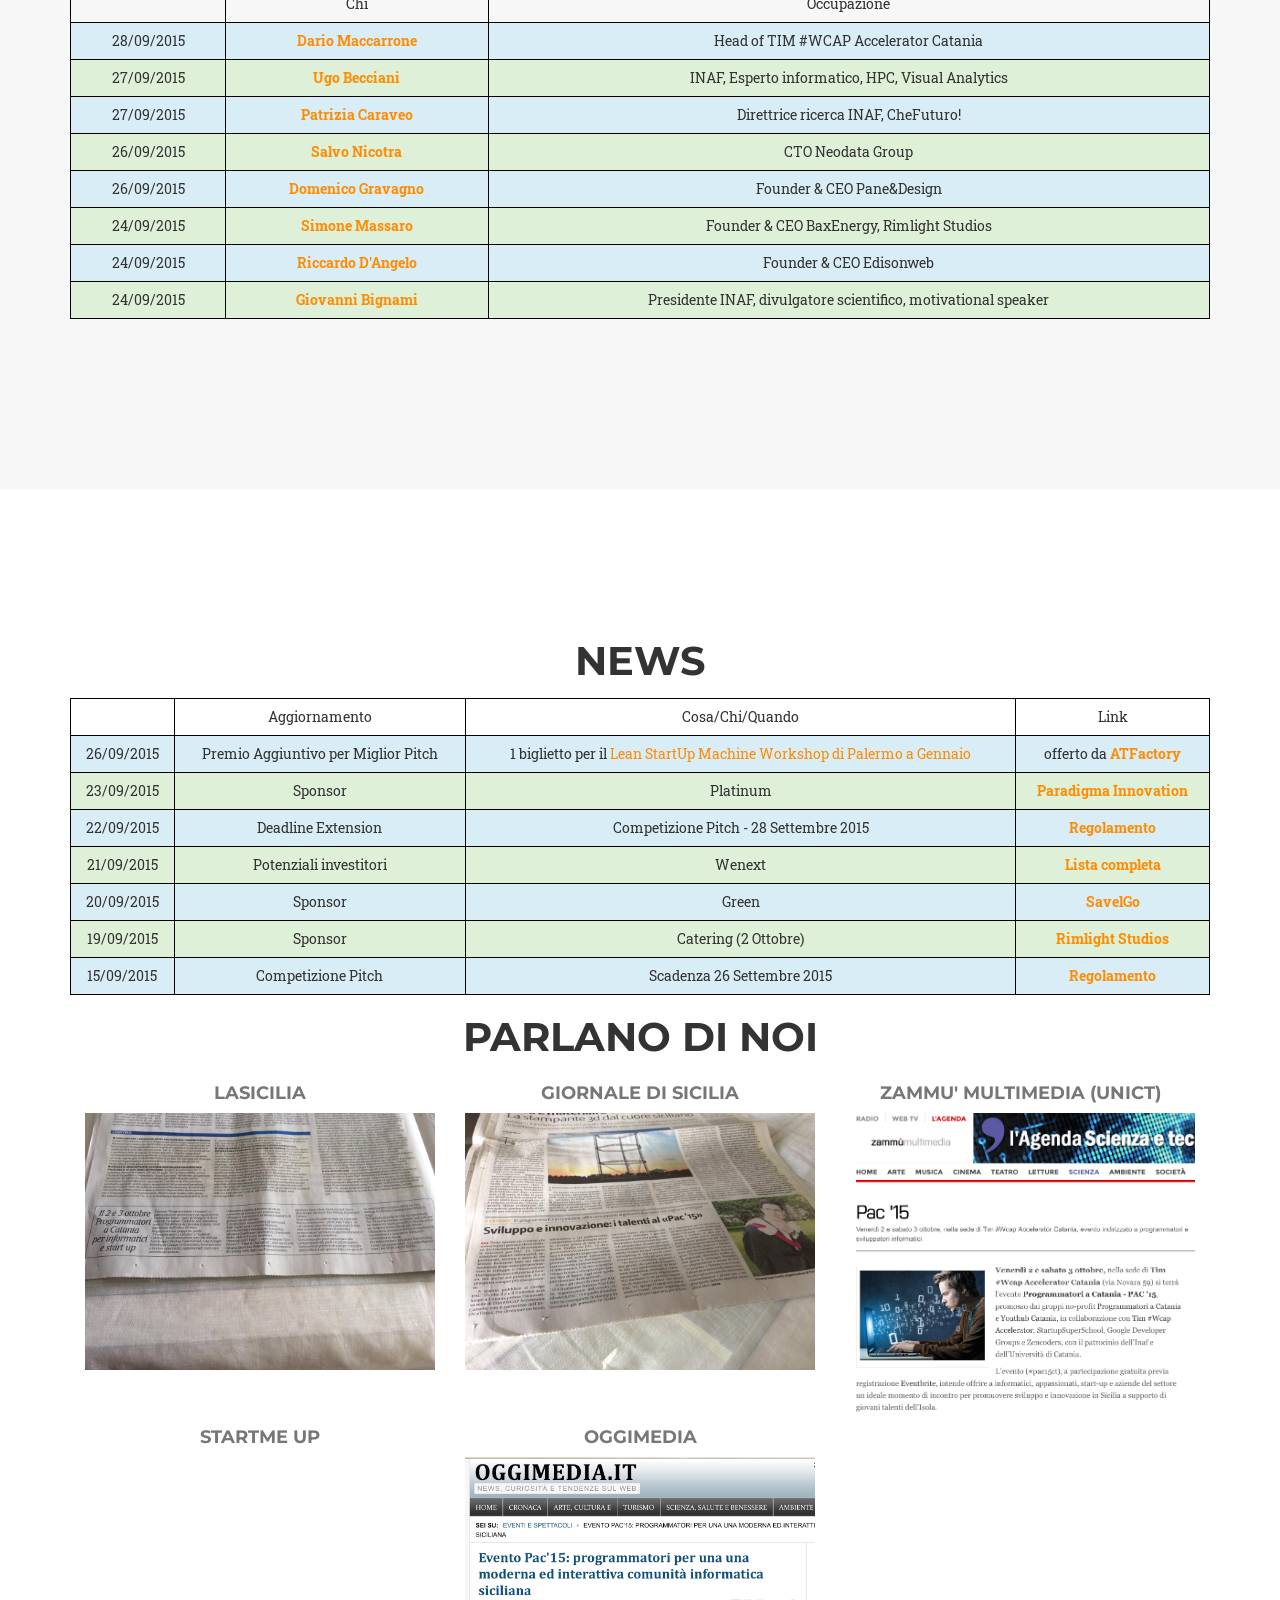
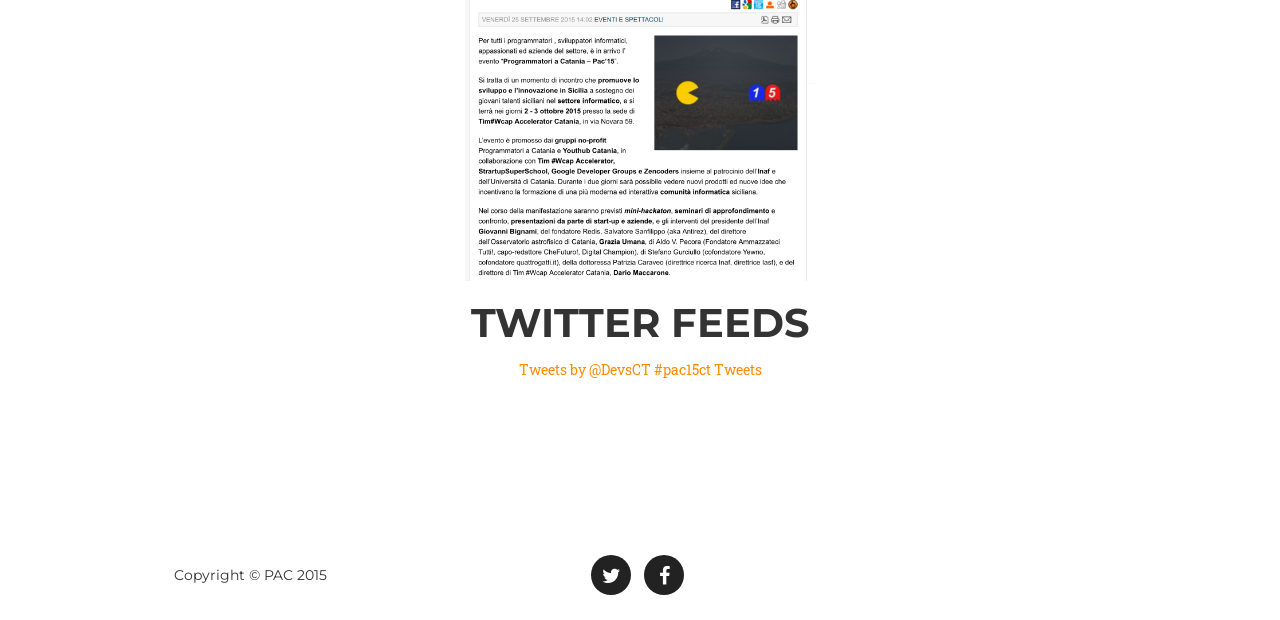
==== commit a688aaa6: "d. maccarrone" ====
--- a/index.html
+++ b/index.html
@@ -507,7 +507,7 @@
                     <div class="team-member">
                         <img src="img/guests/dario.png" class="img-responsive img-circle" alt="">
                         <h4>Dario Maccarrone</h4>
-                        <p class="text-muted">Direttore TIM #WCAP Accelerator Catania</p>
+                        <p class="text-muted">Head of TIM #WCAP Accelerator Catania</p>
                         <ul class="list-inline social-buttons">
                             <li><a href="https://twitter.com/dariodotzero"><i class="fa fa-twitter"></i></a>
                             </li>
@@ -929,6 +929,11 @@
                     </tr>
                     </thead>
                 <tbody>
+                <tr class="info">
+                    <td>28/09/2015</td>
+                    <td><a href="#maccarrone" class="portfolio-link" data-toggle="modal"><strong>Dario Maccarrone</strong></a></td>
+                    <td>Head of TIM #WCAP Accelerator Catania</td>
+                </tr>
                 <tr class="success">
                     <td>27/09/2015</td>
                     <td><a href="#becciani" class="portfolio-link" data-toggle="modal"><strong>Ugo Becciani</strong></a></td>
@@ -2102,7 +2107,7 @@
                         <div class="modal-body">
                             <!-- Project Details Go Here -->
                             <div class="col-lg-8 col-lg-offset-2">
-                            <h2>Patrizia Caraveo</h2>
+                            <h2>Ugo Becciani</h2>
                             <div class="col-sm-4 col-sm-offset-4">
                                 <div class="team-member">
                                     <img src="img/guests/ube.png" class="img-responsive img-circle" alt="">
@@ -2136,6 +2141,65 @@
                               Una mentalità nuova, non avere paura di scommettersi e seguire una idea interessante per il lavoro, ma posso dire per tutta la vita. Qualcosa che realmente mi interessi e che mi rende contento.
                             </p>
                             <p><small>27/09/2015</small></p>
+                            <button type="button" class="btn btn-primary" data-dismiss="modal"><i class="fa fa-times"></i> Close</button>
+                        </div>
+                    </div>
+                </div>
+            </div>
+        </div>
+    </div>
+
+  <div class="portfolio-modal modal fade" id="maccarrone" tabindex="-1" role="dialog" aria-hidden="true">
+        <div class="modal-content">
+            <div class="close-modal" data-dismiss="modal">
+                <div class="lr">
+                    <div class="rl">
+                    </div>
+                </div>
+            </div>
+            <div class="container">
+                <div class="row">
+                        <div class="modal-body">
+                            <!-- Project Details Go Here -->
+                            <div class="col-lg-8 col-lg-offset-2">
+                            <h2>Dario Maccarrone</h2>
+                            <div class="col-sm-4 col-sm-offset-4">
+                                <div class="team-member">
+                                    <img src="img/guests/dario.png" class="img-responsive img-circle" alt="">
+                                    <p class="text-muted">Head of TIM #WCAP Accelerator Catania</p>
+                                    <ul class="list-inline social-buttons">
+                                        <li><a href="https://twitter.com/dariodotzero"><i class="fa fa-twitter"></i></a>
+                                        </li>
+                                        <li><a href="https://www.linkedin.com/in/dariomaccarrone"><i class="fa fa-linkedin"></i></a>
+                                        </li>
+                                    </ul>
+                                </div>
+                            </div>
+                            </div>
+                            <div class="col-lg-8 col-lg-offset-2">
+                            <p class="item-intro text-muted">Ci parli un po’ di lei e della sua opinione su sviluppo e giovani.</p>
+                            <p>
+                              "La fortuna non esiste, è solo questione di saper cogliere le opportunità che ci si presentano"  - questa mia massima è forse anche ciò che più mi contraddistingue e contraddistingue il mio percorso.  Ingegnere informatico, specializzato con un master in sicurezza delle informazioni e delle comunicazioni, dopo aver iniziato come Risk Analyst,  ho poi cambiato radicalmente indirizzo occupandomi per anni di Marketing come Product Manager in Telecom Italia. Curioso per inclinazione e sempre alla ricerca di nuove sfide, prima di ritornare a Catania, mia città natale,  per occupare il ruolo di Head of Accelerator per TIM #WCAP,  ho potuto vivere un' importante esperienza professionale a Madrid in Telefonica Digital.
+                                <br>
+Oggi i miei obiettivi sono quelli di incentivare cultura d’impresa e innovazione per far crescere l’ecosistema del Mezzogiorno. Esiste un capitale umano straordinario fatto di giovani competenti e molto motivati che però a volte restano fermi per paura del fallimento. Lo sviluppo di questo territorio, nonostante i noti limiti infrastrutturali, dipende tutto dalla loro voglia di mettersi in gioco.
+                            </p>
+                            <p class="item-intro text-muted">Quali benefici potrebbero trarre giovani talenti partecipando a questo evento?</p>
+                            <p>
+                               Eventi come PAC15 sono una bella opportunità per avvicinarsi al mondo delle startup, per conoscere e fare networking con altri giovani e con imprese che cercano giovani di talento. Per chi fa già startup è anche un modo per fare conoscere il proprio lavoro ed il proprio prodotto.  Ciascuno potrà trarre qualcosa di positivo per se e portare qualcosa di positivo per la community. La chiave è aprire la mente agli stimoli ed essere pronti alle sfide che, sono certo, si presenteranno.
+                            </p>
+                            <p class="item-intro text-muted">Cosa consiglierebbe ad un potenziale partecipante preoccupato di condividere le proprie idee? e quali ritiene che siano gli step necessari per realizzare un’idea di successo?</p>
+                            <p>
+                                Uno dei primi insegnamenti che ho ricevuto quando mi sono per la prima volta avvicinato, come startupper, a questo mondo è che le idee sono gratis, quello che conta sono le persone in grado di realizzarle.  Realizzare, a partire da un’idea, un’impresa è qualcosa che necessita tantissimo sforzo, determinazione e tanti sacrifici che solo chi crede fortemente in quel progetto è disposto ad affrontare. Condividere l’idea è fondamentale perché vi da l’opportunità di testarla, migliorarla, attrarre altri talenti che possano aiutarvi a realizzarla. Insomma, aumentare le probabilità di successo e la rapidità di execution. Gli step necessari? Il primo è sicuramente quello della <strong>validazione</strong>. Un’idea è vincente se affronta un problema reale e condiviso e propone una soluzione in grado di portare valore alle persone. Gli altri ingredienti sono: <strong>rapid execution e comunicazione</strong>. Essere rapidi è fondamentale in un ambito fortemente competitivo come quello del digitale, mentre anche la più brillante delle idee o il prodotto più innovativo non raggiungerà il successo, utenti e investimenti, se non viene raccontata nel modo giusto.
+                            </p>
+                            <p class="item-intro text-muted">Ritiene che questo evento, come tanti di questo tipo, potrebbe rappresentare un passo importante per trasformare un'idea innovativa in realtà?</p>
+                            <p>
+                              PAC15 può rappresentare un importante banco di prova per chi è all’inizio. Validare la propria idea, ampliare il team migliorando la rapidità di execution e cimentarsi nel pitch, e quindi raccontare il proprio progetto, può essere un esercizio importante nella direzione di trovare le chiavi narrative giuste. In ogni caso è importante aprire la mente al confronto, ai feedback e lasciarsi ispirare.
+                            </p>
+                            <p class="item-intro text-muted">Quali sono gli elementi fondamentali, secondo lei, per portare giovani, innovazione e sviluppo insieme?</p>
+                            <p>
+                              Abbandonare il timore del fallimento ed avere il coraggio di condividere per crescere insieme. Sviluppo e innovazione non si costruiscono da soli, serve una community forte ed un ecosistema favorevole.
+                            </p>
+                            <p><small>28/09/2015</small></p>
                             <button type="button" class="btn btn-primary" data-dismiss="modal"><i class="fa fa-times"></i> Close</button>
                         </div>
                     </div>
@@ -2165,6 +2229,7 @@
                 popup(target, 'nicotra');
                 popup(target, 'caraveo');
                 popup(target, 'becciani');
+                popup(target, 'maccarrone');
                 popup(target, 'hackaton');
                 popup(target, 'schedule');
             }
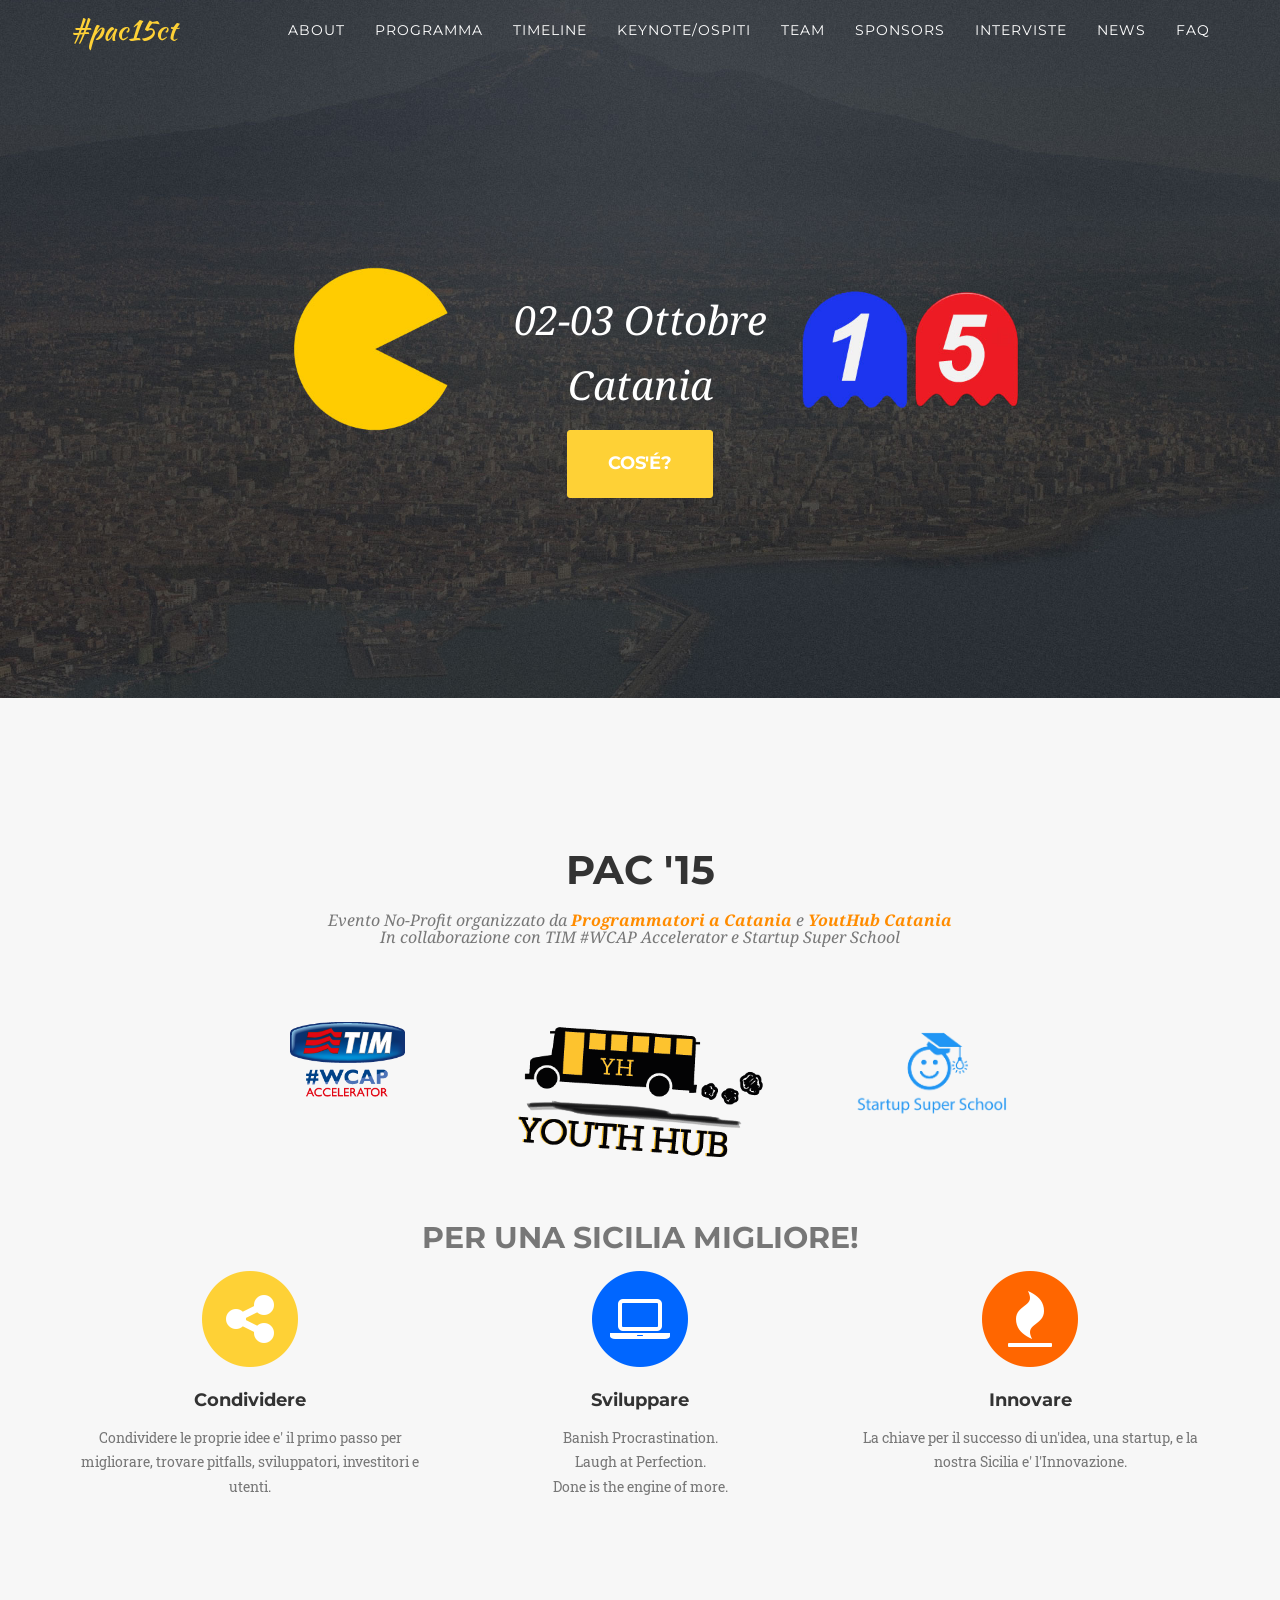
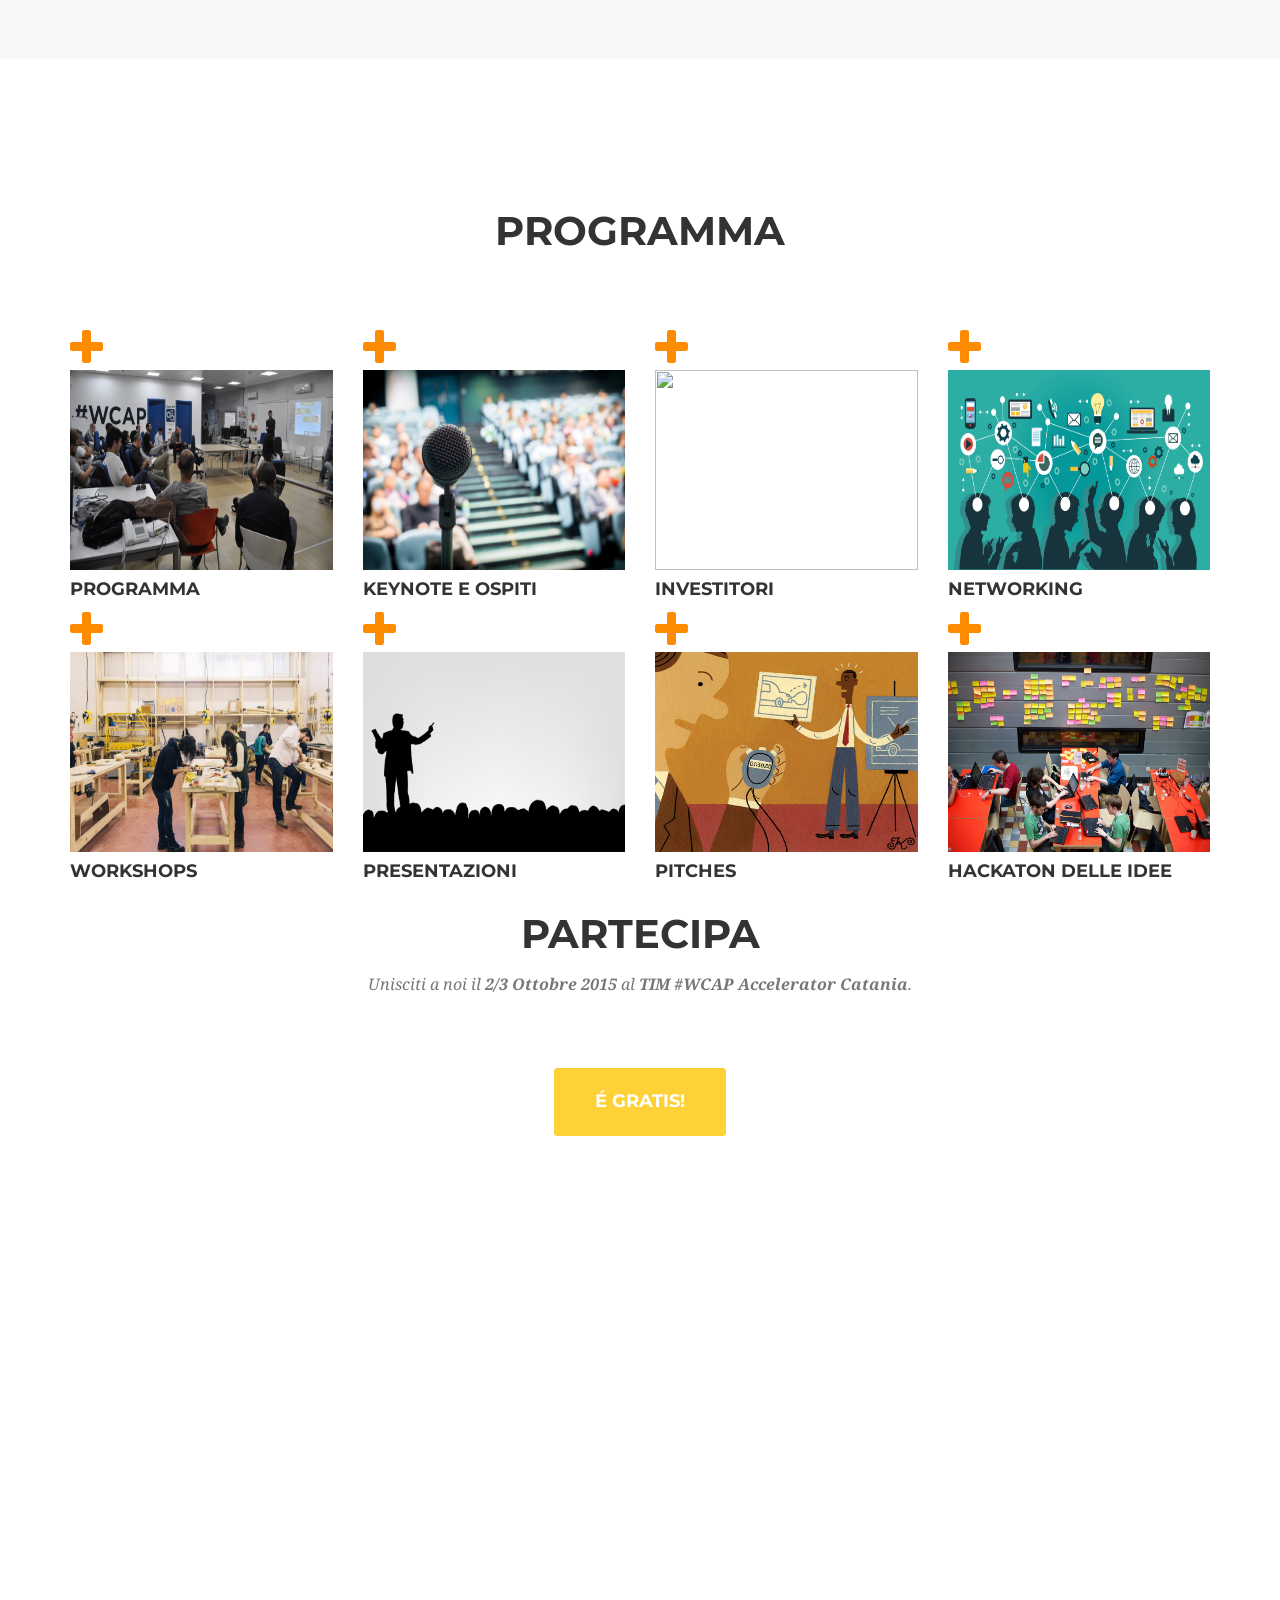
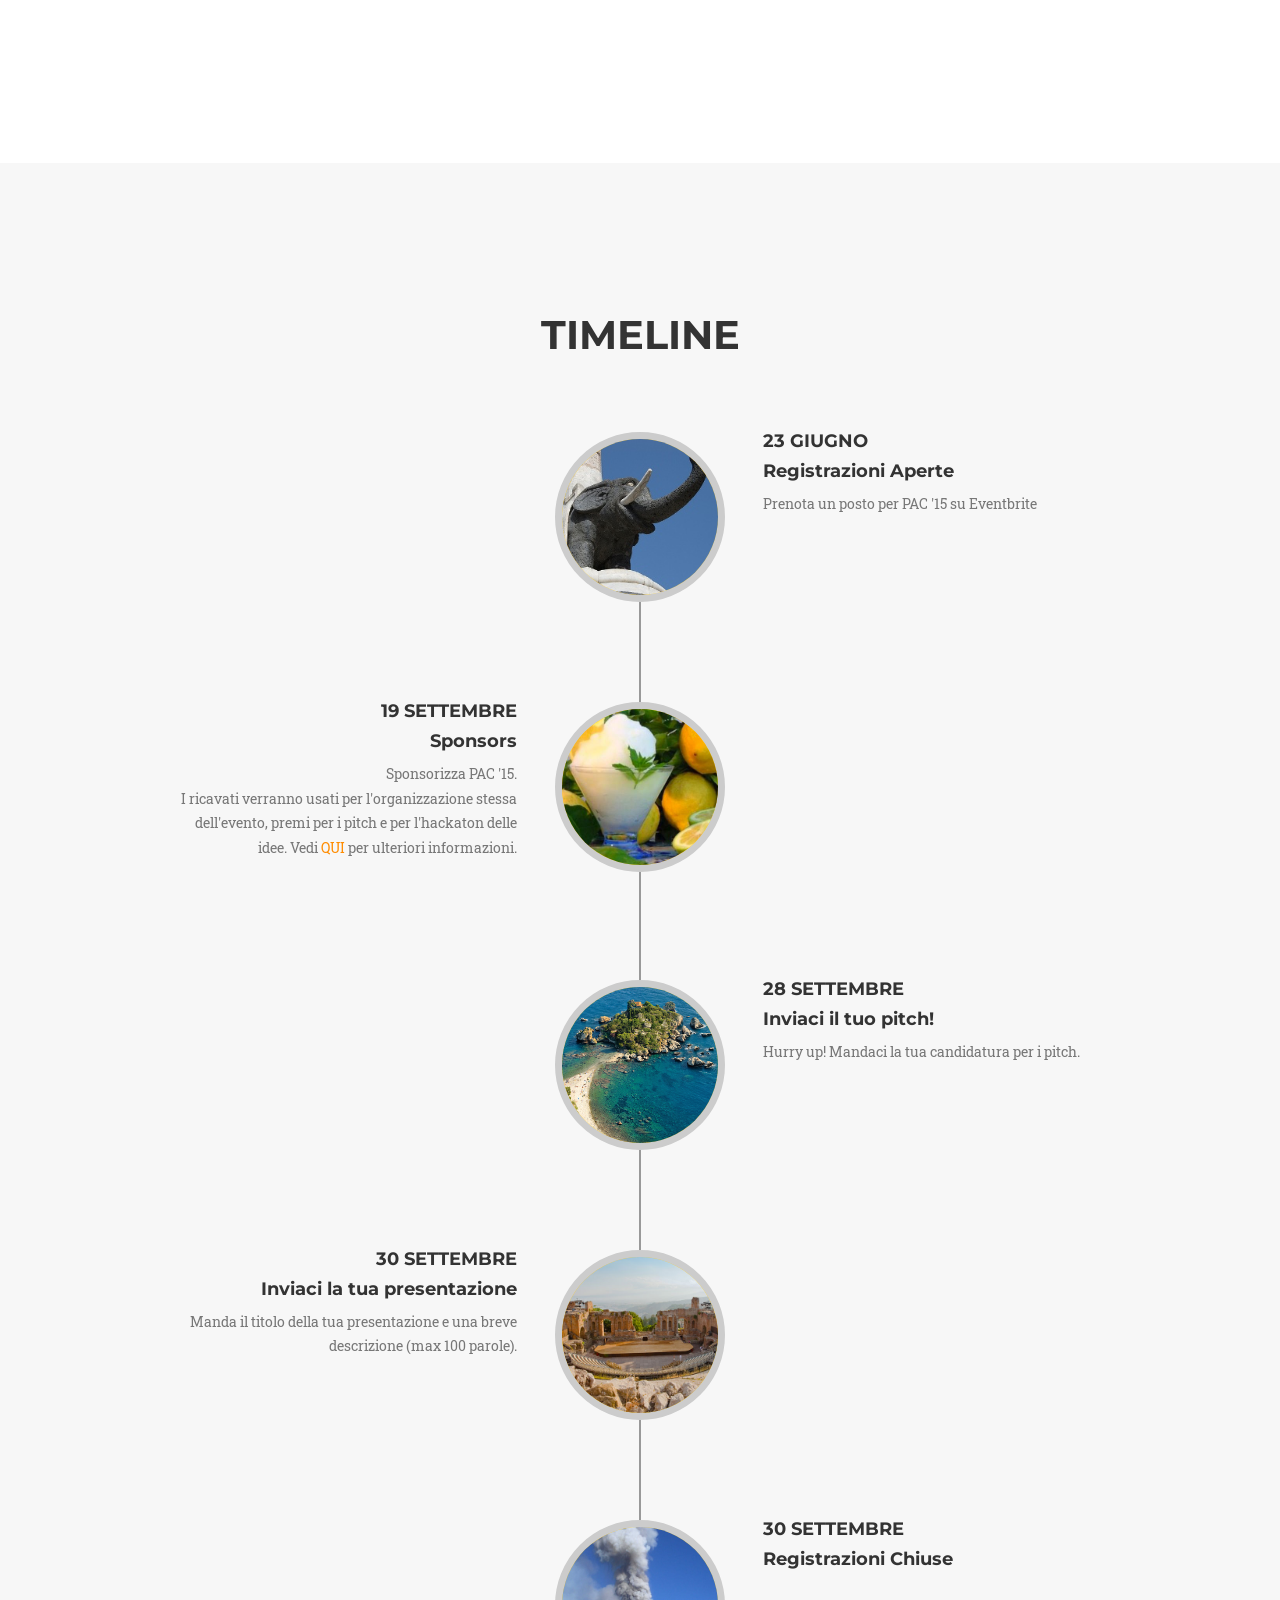
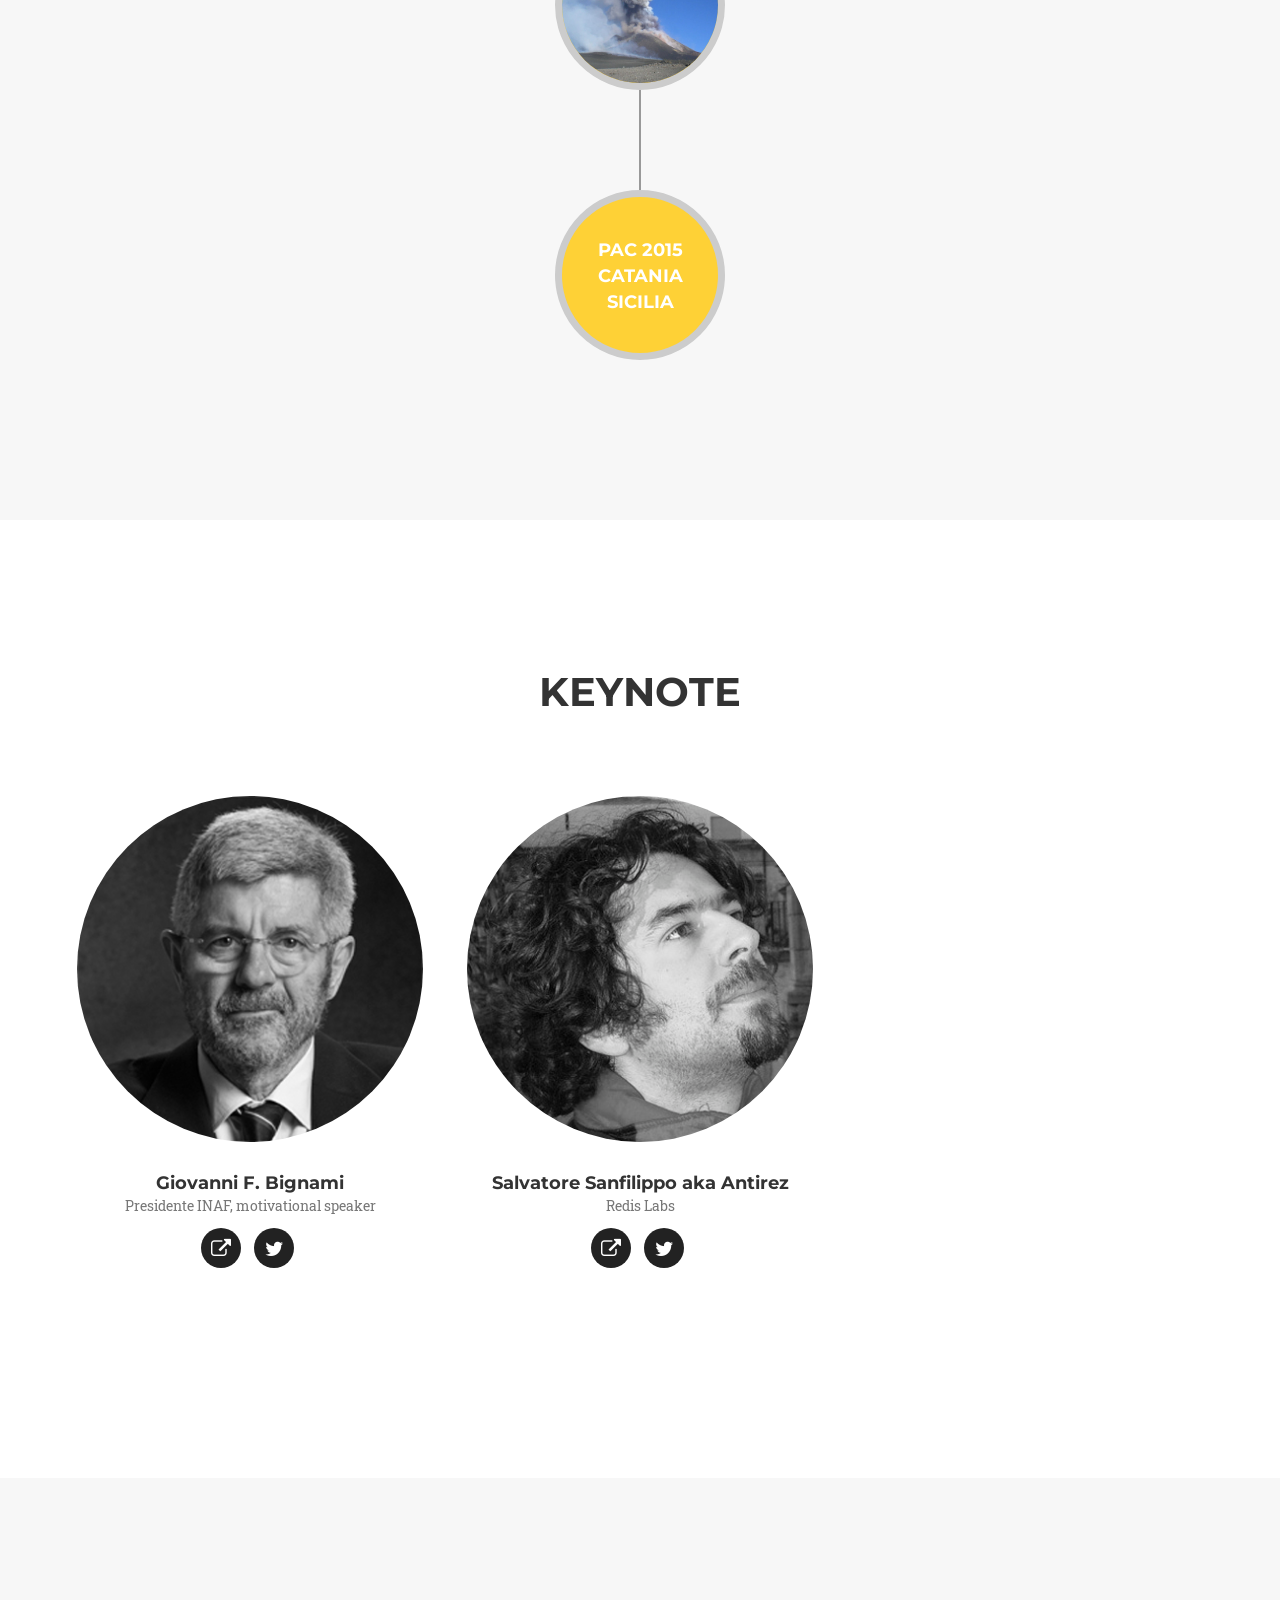
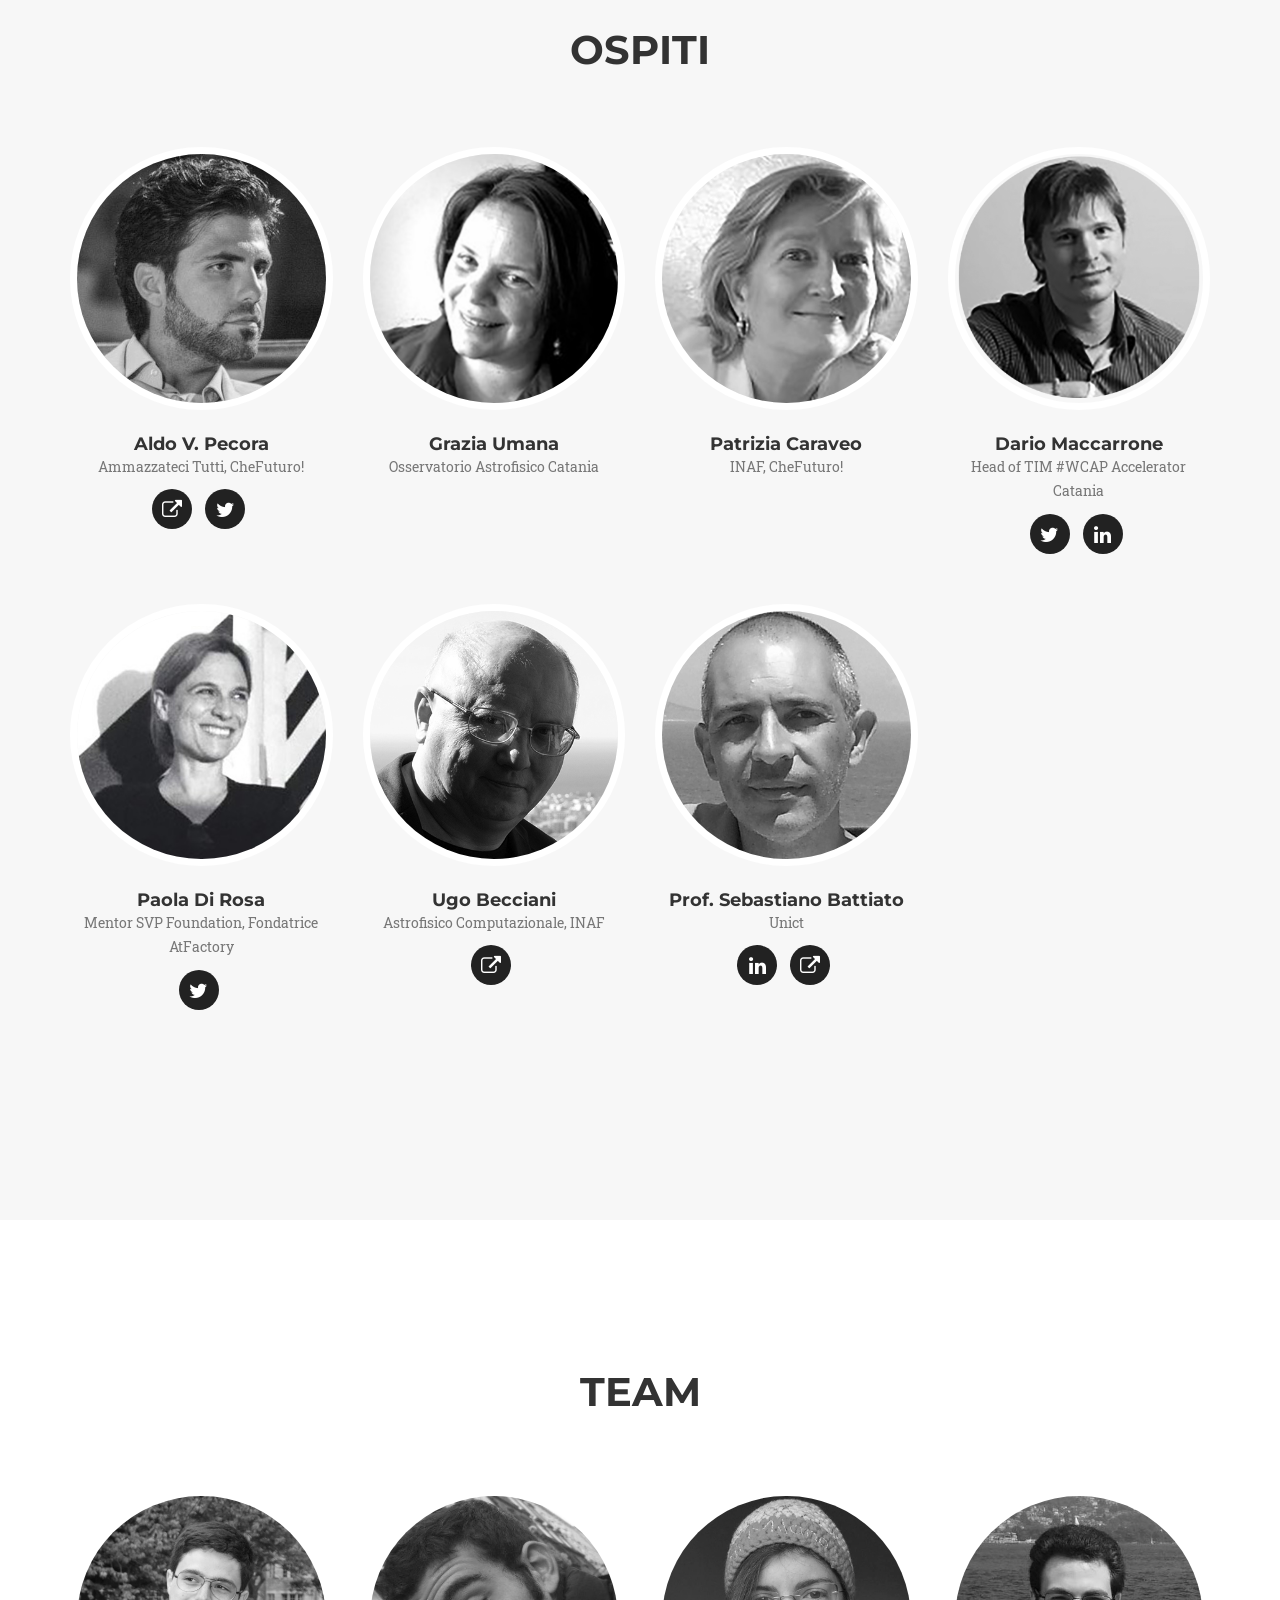
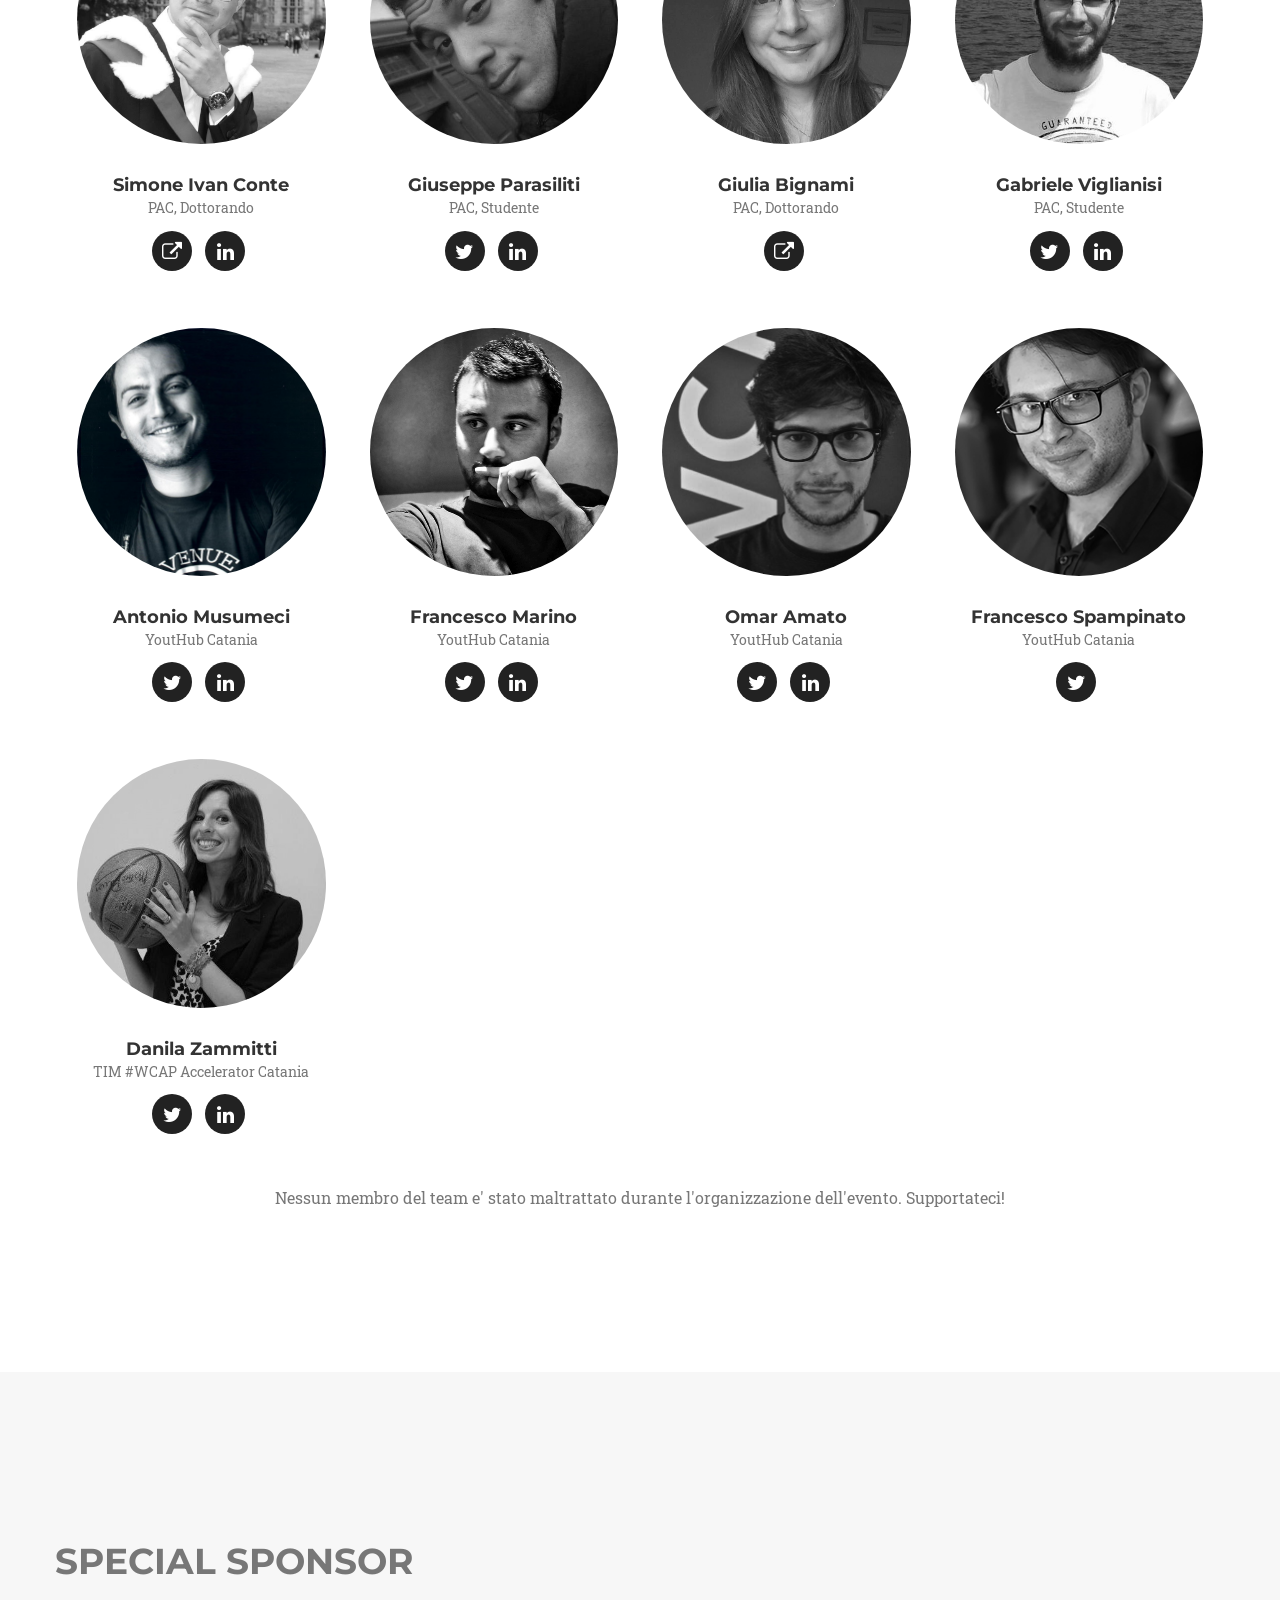
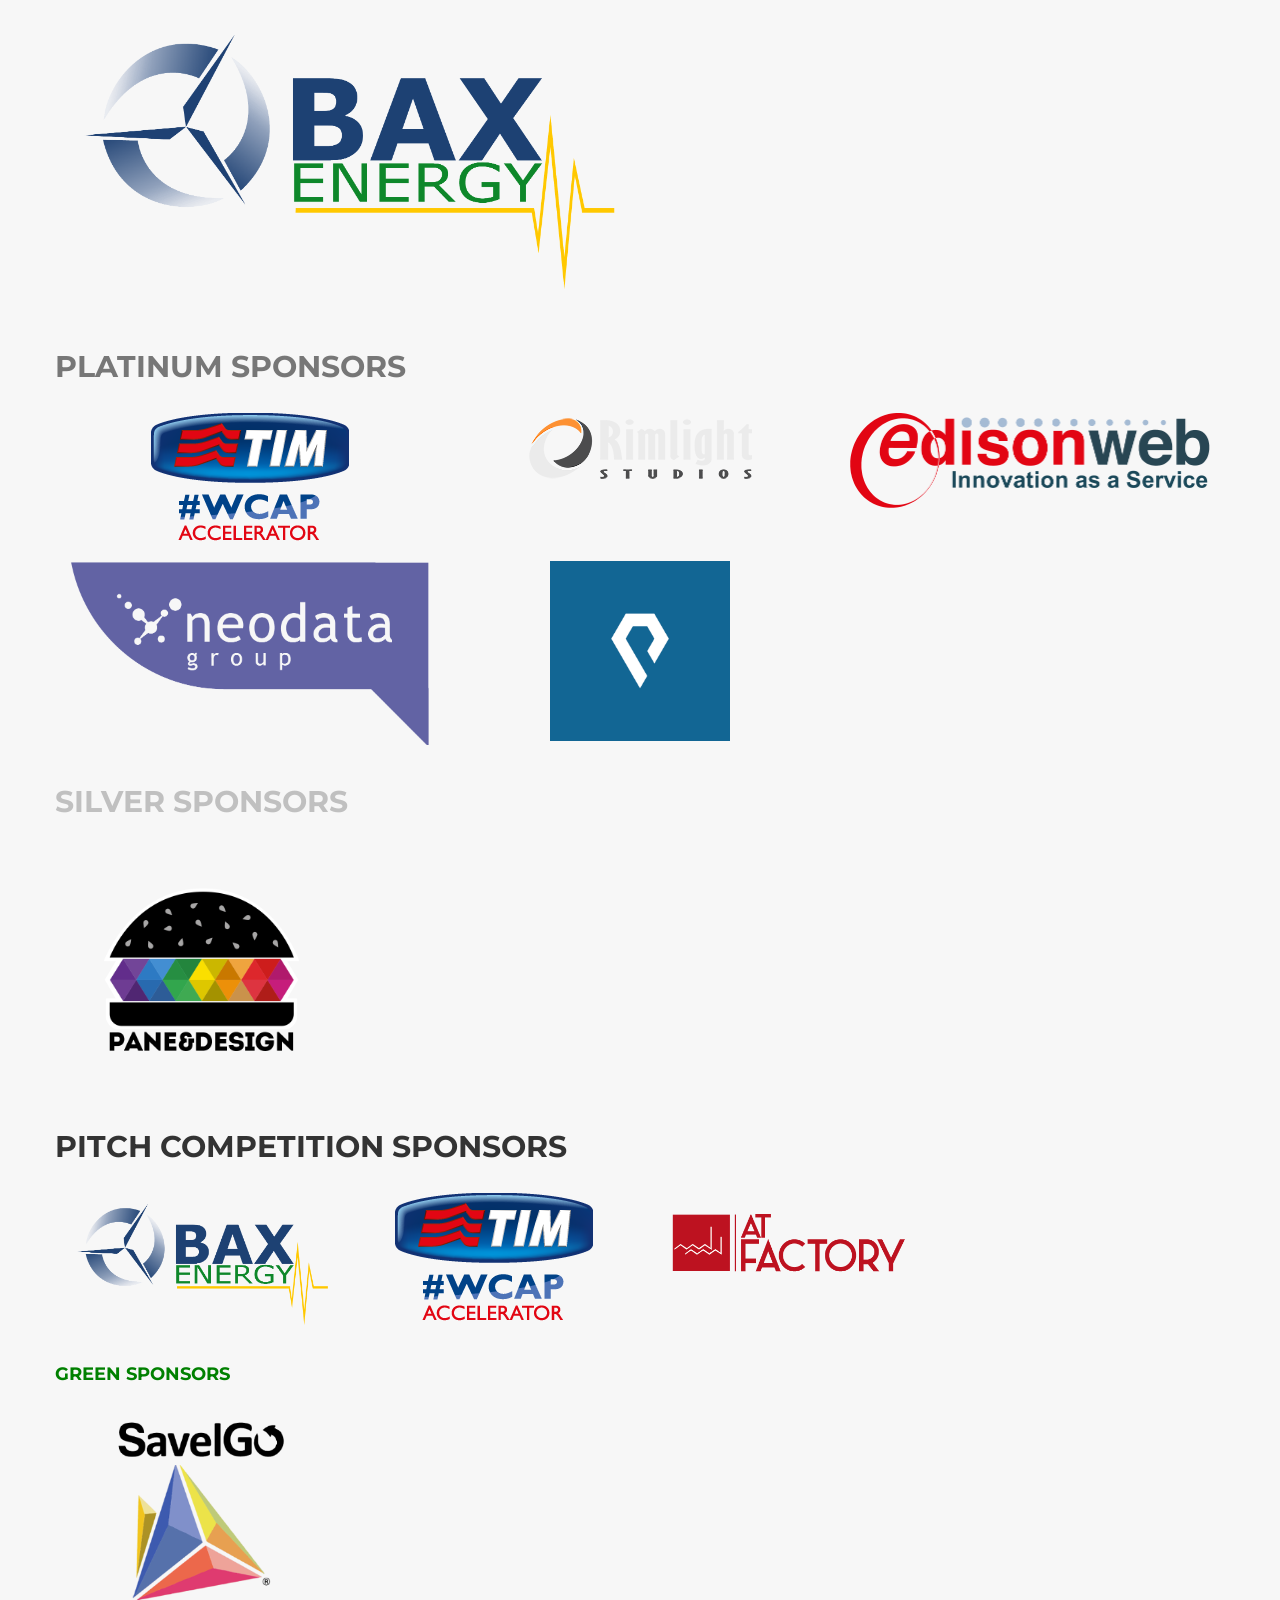
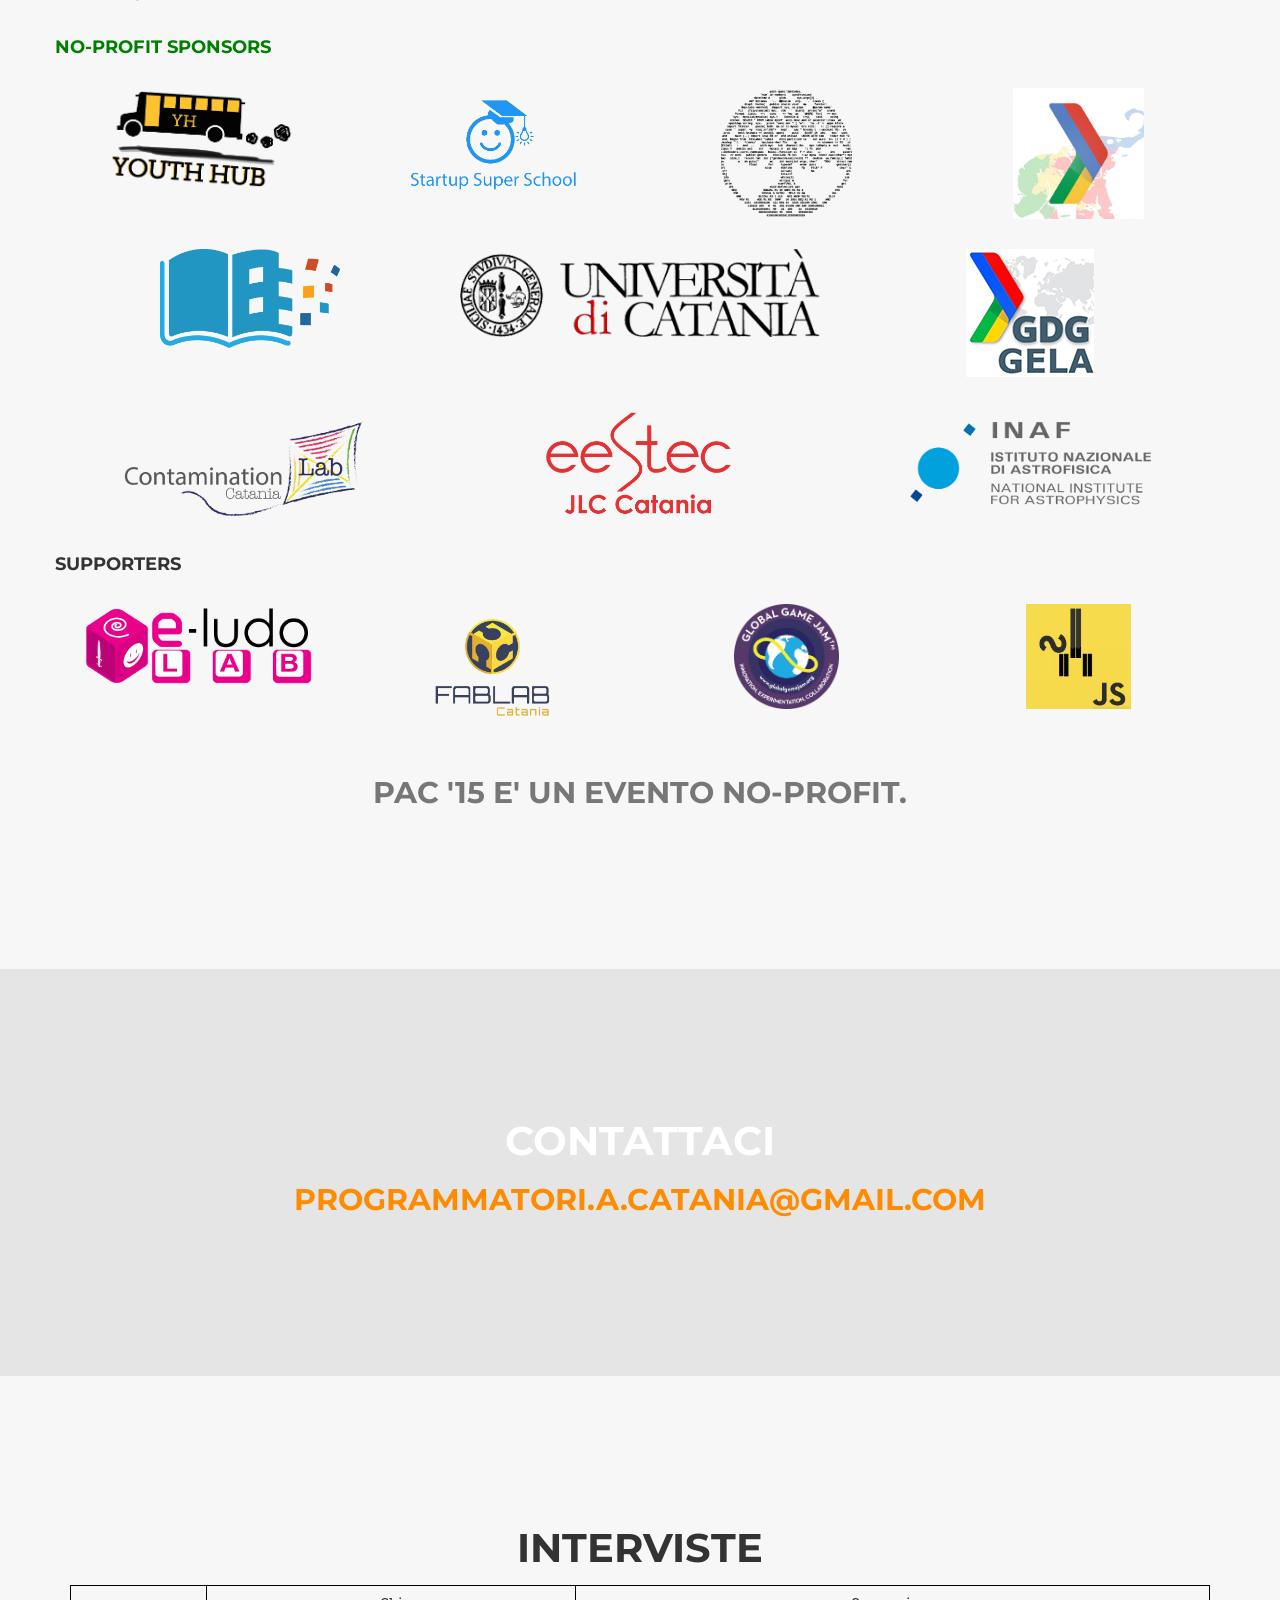
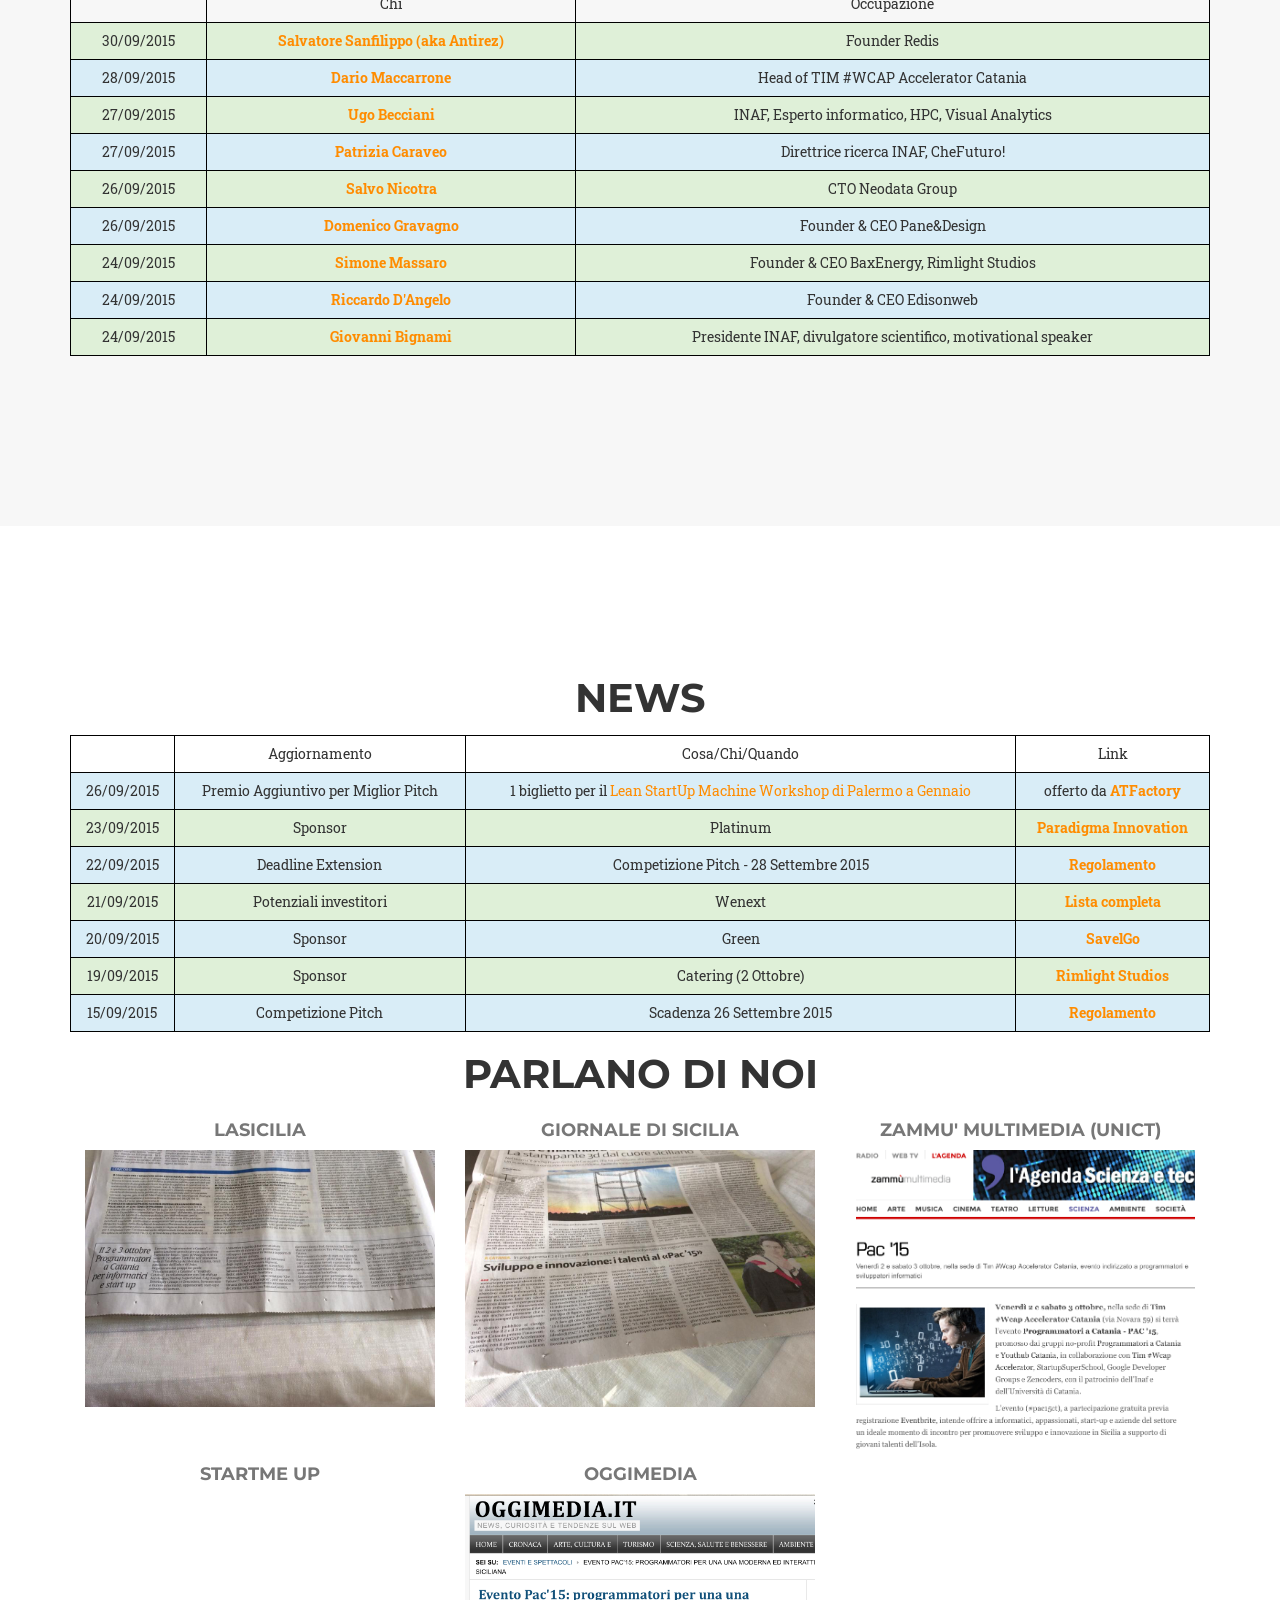
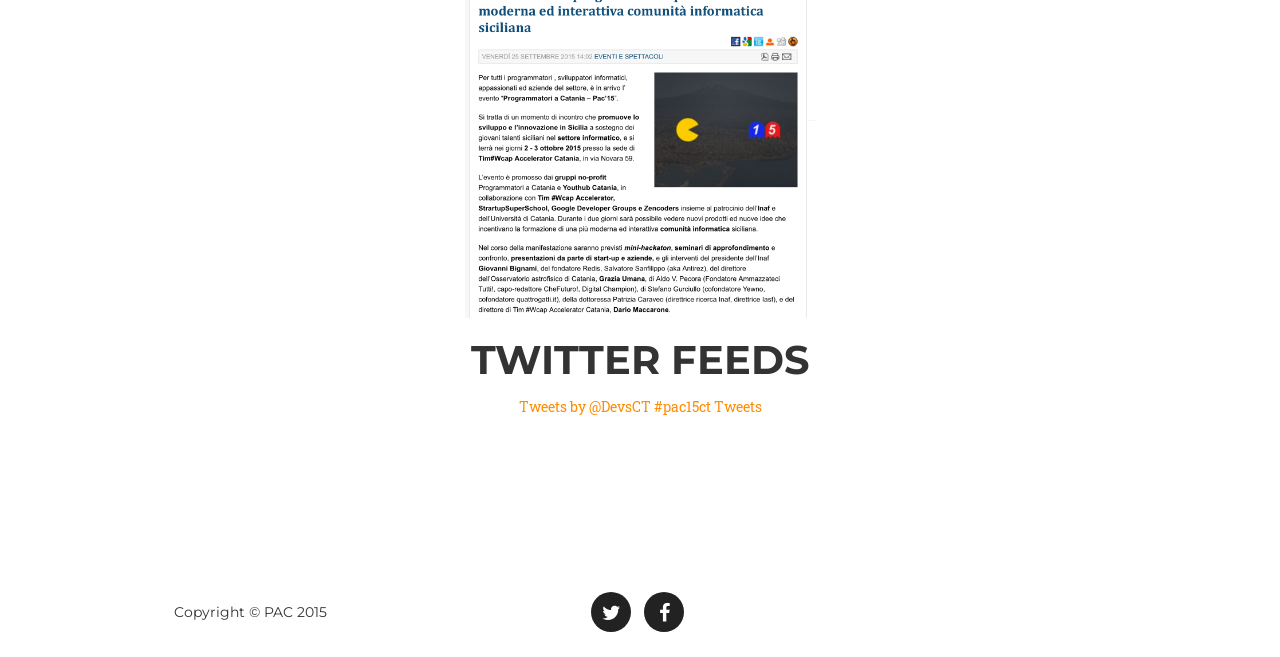
==== commit a1cc9fad: "antirez" ====
--- a/index.html
+++ b/index.html
@@ -929,6 +929,11 @@
                     </tr>
                     </thead>
                 <tbody>
+                <tr class="success">
+                    <td>30/09/2015</td>
+                    <td><a href="#antirez" class="portfolio-link" data-toggle="modal"><strong>Salvatore Sanfilippo (aka Antirez)</strong></a></td>
+                    <td>Founder Redis</td>
+                </tr>
                 <tr class="info">
                     <td>28/09/2015</td>
                     <td><a href="#maccarrone" class="portfolio-link" data-toggle="modal"><strong>Dario Maccarrone</strong></a></td>
@@ -1231,7 +1236,10 @@
                                 <li>Date: 03 Ottobre 2015</li>
                                 <li>Keynote: Salvatore Sanfilippo (aka Antirez)</li>
                             </ul>
-                            <p class="item-intro text-muted">Dall'Open Source alle Startups</p>
+                            <p class="item-intro text-muted">Differenze e analogie tra l'open source e le startup</p>
+                            <p>
+                                Un progetto software open source e' un po' come una startup, almeno qualora il suo scopo sia di riscuotere un buon successo e magari di raggiungere una sostenibilita' economica. Ci sono anche molte differenze perche' l'open source, specialmente se si scelgono determinate licenze, pone delle sfide uniche. Eppure e' certamente possibile tracciare un parallelo. In questo talk provero' a raccontare le mie esperienze di free software e startup enfatizzando similitudini e differenze.
+                            </p>
                             <hr>
                             <ul class="list-inline">
                                 <li>Date: 02 Ottobre 2015</li>  
@@ -1330,17 +1338,27 @@
                                 <tr>
                                     <td>Carlo Leonardi - Annuncio di CataniaJS (5 min)</td>
                                 </tr>
+                                <tr class="warning">
+                                    <td>12:00-12:15</td>
+                                    <td>Networking</td>
+                                    <td></td>
+                                </tr>
+                                <tr>
+                                    <td rowspan="2">12:15-13:00</td>
+                                    <td bgcolor="LightPink " >Ospite</td>
+                                    <td>Patrizia Caraveo - La donna e la tecnologia (15 min)</td>   
+                                </tr>
+                                <tr>
+                                    <td class="info" >Presentazione</td>
+                                    <td>Rimlight Studios (20 min)</td>
+                                </tr>
                                 <tr class="active">
-                                    <td>12:00-13:00</td>
+                                    <td>13:00-14:15</td>
                                     <td>Rinfresco/Networking</td>
                                     <td></td>
                                 </tr>
                                 <tr>
-                                    <td rowspan="4">13:00-15:10</td>
-                                    <td class="info" >Presentazione</td>
-                                    <td>Rimlight Studios (20 min)</td>
-                                </tr>
-                                <tr>
+                                    <td rowspan="3">14:15-16:00</td>
                                     <td class="success" >Workshop</td>
                                     <td>Il Pitch Vincente - WCAP - (45 min)</td>
                                 </tr>
@@ -1353,12 +1371,12 @@
                                     <td>Prof. Giovanni Bignami - "Ma andate tutti fuori dalle scatole...!" (40 min)</td>
                                 </tr>
                                 <tr class="warning">
-                                    <td>15:10-15:15</td>
+                                    <td>16:00-16:10</td>
                                     <td>Breve Pausa</td>
                                     <td></td>
                                 </tr>
                                 <tr>
-                                    <td rowspan="4">15:15-16:35</td>
+                                    <td rowspan="3">16:10-17:15</td>
                                     <td bgcolor="LightPink " >Ospite</td>
                                     <td>Paola Di Rosa - Digital Solution 4 Social Innovation (15 min)</td>
                                 </tr>
@@ -1369,17 +1387,14 @@
                                 <tr>
                                     <td>Neodata Group (20 min)</td>
                                 </tr>
-                                <tr>
-                                    <td bgcolor="LightPink " >Ospite</td>
-                                    <td>Patrizia Caraveo - La donna e la tecnologia (15 min)</td>   
-                                </tr>
+                                
                                 <tr class="warning">
-                                    <td>16:35-16:50</td>
+                                    <td>17:15-17:20</td>
                                     <td>Breve Pausa</td>
                                     <td></td>
                                 </tr>
                                 <tr>
-                                    <td rowspan="5">16:50-18:00</td>
+                                    <td rowspan="5">17:20-18:00</td>
                                     <td class="info" rowspan="5">Presentazioni</td>
                                     <td>Pane&amp;Design (12 min)</td>
                                 </tr>
@@ -1424,26 +1439,38 @@
                                 <tr>
                                     <td>10:25-11:10</td>
                                     <td class="success" >Workshop</td>
-                                    <td>Salvo Mica - L'arte del Gamification (40 min)</td>
+                                    <td>Salvo Mica - Il potere delle meccaniche di gioco: la Gamification - E-Ludo (40 min)</td>
+                                </tr>
+                                <tr>
+                                    <td>11:10-11:20</td>   
+                                    <td class="info" >Presentazione</td>
+                                    <td>Global Game Jam - Catania (5/8 min)</td>
+                                <tr>
+                                   
                                 </tr>
                                 <tr class="warning">
-                                    <td>11:10-11:30</td>
+                                    <td>11:20-11:30</td>
                                     <td>Networking</td>
                                     <td></td>
                                 </tr>
                                 <tr>
-                                    <td>11:30-12:10</td>
+                                    <td>11:30-12:20</td>
                                     <td bgcolor="LightPink" >Keynote</td>
                                     <td>Salvatore Sanfilippo (aka Antirez) - Tecnologia, Opensource e Startups (40 min)</td>
                                 </tr>
+                                <tr class="danger">
+                                    <td>12:20-13:00</td>
+                                    <td><a href="#pitches" data-toggle="modal">Pitch Competition - P1</a></td>
+                                    <td>Sponsors: BaxEnergy, TIM #WCAP Accelerator Catania, ATFactory</td>
+                                </tr>
                                 <tr class="active">
-                                    <td>12:10-13:10</td>
+                                    <td>13:00-14:15</td>
                                     <td>Rinfresco/Networking</td>
                                     <td></td>
                                 </tr>
                                 <tr class="danger">
                                     <td>13:10-15:00</td>
-                                    <td><a href="#pitches" data-toggle="modal">Pitch Competition</a></td>
+                                    <td><a href="#pitches" data-toggle="modal">Pitch Competition - P2</a></td>
                                     <td>Sponsors: BaxEnergy, TIM #WCAP Accelerator Catania, ATFactory</td>
                                 </tr>
                                 <tr class="warning">
@@ -2208,6 +2235,64 @@
         </div>
     </div>
 
+
+  <div class="portfolio-modal modal fade" id="antirez" tabindex="-1" role="dialog" aria-hidden="true">
+        <div class="modal-content">
+            <div class="close-modal" data-dismiss="modal">
+                <div class="lr">
+                    <div class="rl">
+                    </div>
+                </div>
+            </div>
+            <div class="container">
+                <div class="row">
+                        <div class="modal-body">
+                            <!-- Project Details Go Here -->
+                            <div class="col-lg-8 col-lg-offset-2">
+                            <h2>Salvatore Sanfilippo (aka Antirez)</h2>
+                            <div class="col-sm-4 col-sm-offset-4">
+                                <div class="team-member">
+                                    <img src="img/guests/antirez.jpg" class="img-responsive img-circle" alt="">
+                                    <p class="text-muted">Founder Redis</p>
+                                    <ul class="list-inline social-buttons">
+                                        <li><a href="http://invece.org/"><i class="fa fa-external-link"></i></a>
+                                        </li>
+                                        <li><a href="https://twitter.com/antirez"><i class="fa fa-twitter"></i></a>
+                                        </li>
+                                    </ul>
+                                </div>
+                            </div>
+                            </div>
+                            <div class="col-lg-8 col-lg-offset-2">
+                            <p class="item-intro text-muted">Ci parli un po’ di lei e della sua opinione su sviluppo e giovani.</p>
+                            <p>
+                              Non credo che come paese godremo di un futuro roseo se i giovani non saranno messi immediatamente al centro dell'economia e dell'innovazione. Forse quando escono dall'universita' dopo un percorso troppo lungo e' gia' tardi, bisogna trovare dei modi di permettere agli individui in una fase cosi' esplosiva come quella dei 20 anni di creare le basi per il loro successo. Con la loro energia e capacita' di innovazione potranno trascinare il nostro paese fuori da questa situazione stagnante. Per funzionare una tale ricetta ha bisogno di tanti pezzi: un regime fiscale semplice e non opprimente. Una formazione universitaria di grande qualita' e di durata non eccessiva, e dei cambiamenti culturali affinche' ci sia la percezione di "potercela fare".
+                            </p>
+                            <p class="item-intro text-muted">Quali benefici potrebbero trarre giovani talenti partecipando a questo evento?</p>
+                            <p>
+                             In un paese come il nostro in cui ci sono molti elementi a scoraggiare il giovane imprenditore, essere assieme invece che sentirsi isolati e' gia' un valore enorme. Inoltre e' difficile fare aziende di successo da soli, per cui penso possa anche essere un momento di aggregazione per fare nuove conoscenze e avere nuovi potenziali soci.
+                            </p>
+                            <p class="item-intro text-muted">Cosa consiglierebbe ad un potenziale partecipante preoccupato di condividere le proprie idee? e quali ritiene che siano gli step necessari per realizzare un’idea di successo?</p>
+                            <p>
+                               Le idee fino a quando non sono realizzate e iniziano a funzionare, sembrano sempre banali. Immaginate se vi descrivessi che la mia nuova startup consentisse di scrivere brevi messaggi di testo uno dopo l'altro pubblicamente. Una sorta di "catena" di SMS. Che banalita'. Invece si chiama Twitter. Non preoccupatevi troppo di proteggere la vostra idea. La vorranno copiare solo quando sara' troppo tardi.
+                            </p>
+                            <p class="item-intro text-muted">Ritiene che questo evento, come tanti di questo tipo, potrebbe rappresentare un passo importante per trasformare un'idea innovativa in realtà?</p>
+                            <p>
+                             Penso che questi eventi siano utili ma gli ingredienti decisivi siano altri come detto sopra. Per cui questi eventi sono fondamentali solo se servono come "leva" per suggerire determinati cambiamenti a chi e' al di fuori di questo mondo. Bisogna dialogare con la politica e con il tessuto economico "classico".
+                            </p>
+                            <p class="item-intro text-muted">Quali sono gli elementi fondamentali, secondo lei, per portare giovani, innovazione e sviluppo insieme?</p>
+                            <p>
+                             Eccesso ai finanziamenti, regime di regolamentazioni governative e sistema fiscale semplici, cultura della innovazione.
+                            </p>
+                            <p><small>30/09/2015</small></p>
+                            <button type="button" class="btn btn-primary" data-dismiss="modal"><i class="fa fa-times"></i> Close</button>
+                        </div>
+                    </div>
+                </div>
+            </div>
+        </div>
+    </div>
+
     <!-- jQuery -->
     <script src="js/jquery.js"></script>
 
@@ -2230,6 +2315,7 @@
                 popup(target, 'caraveo');
                 popup(target, 'becciani');
                 popup(target, 'maccarrone');
+                popup(target, 'antirez');
                 popup(target, 'hackaton');
                 popup(target, 'schedule');
             }
